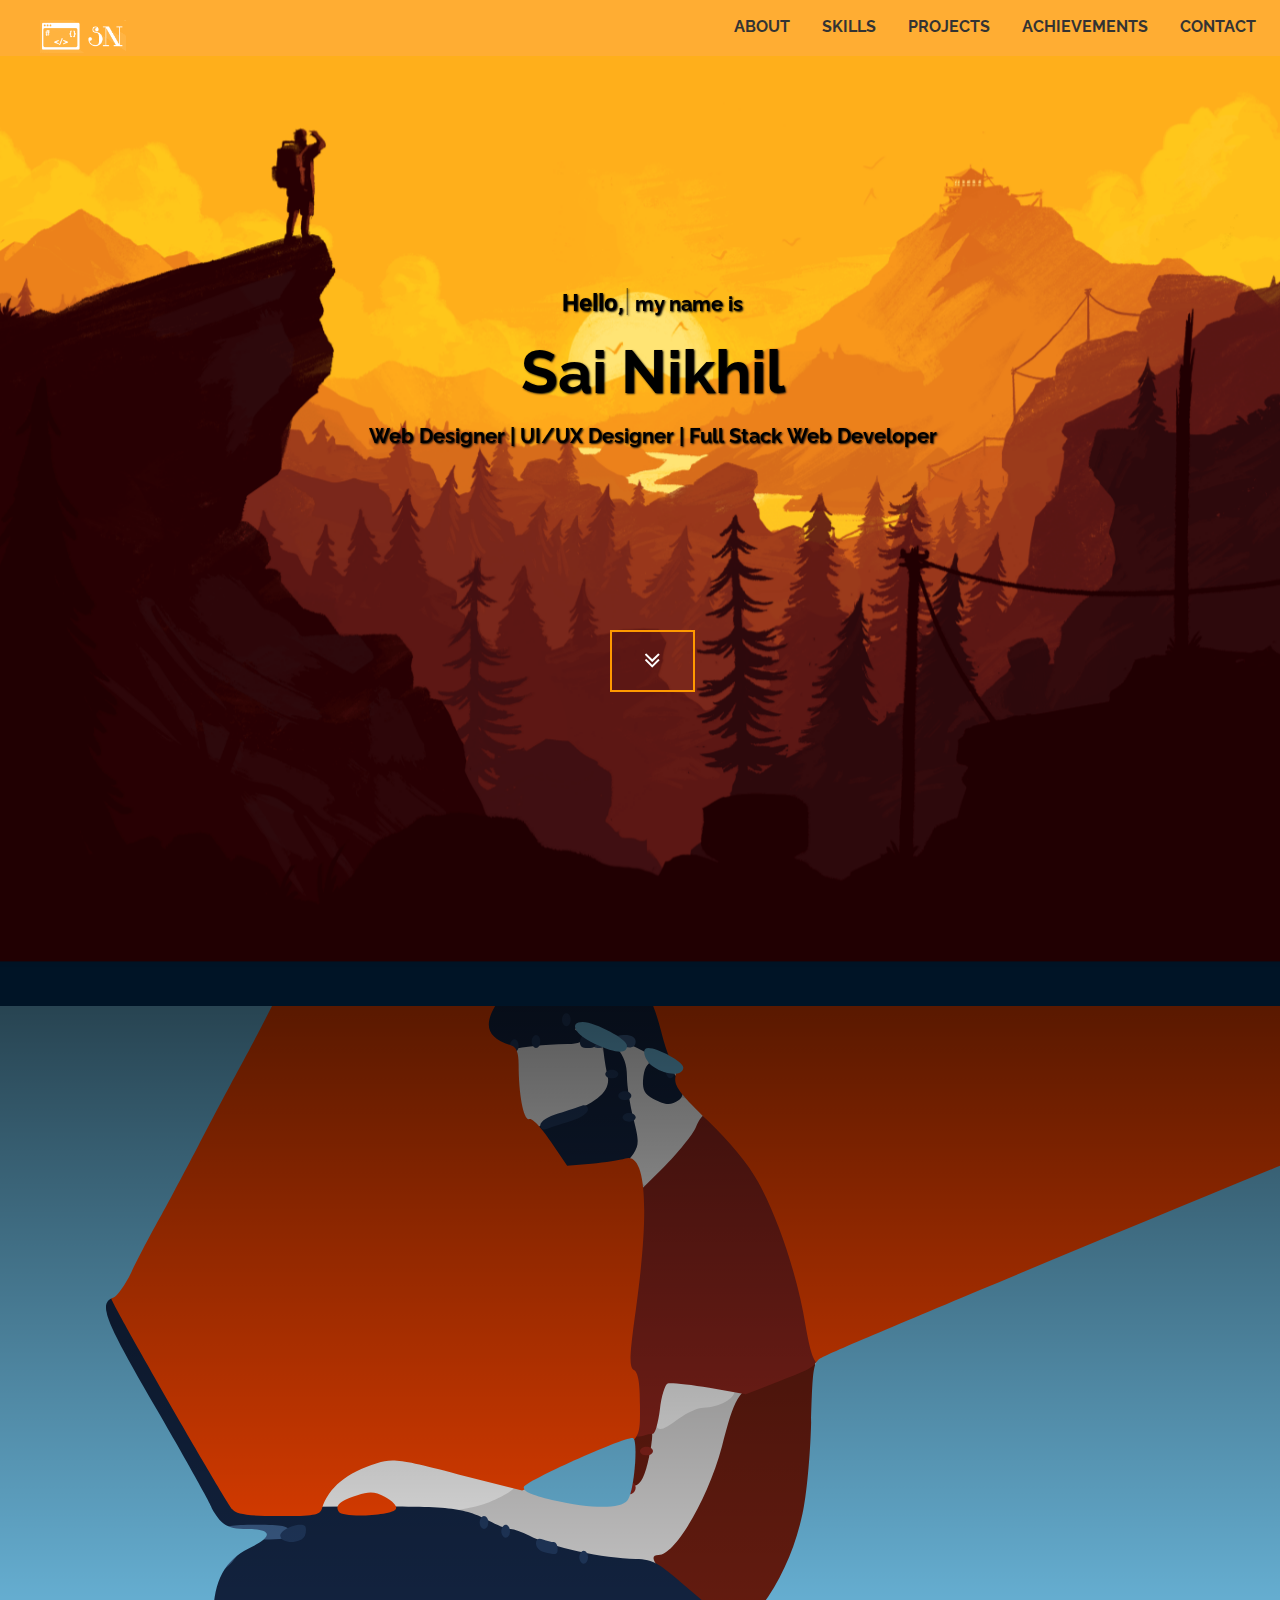
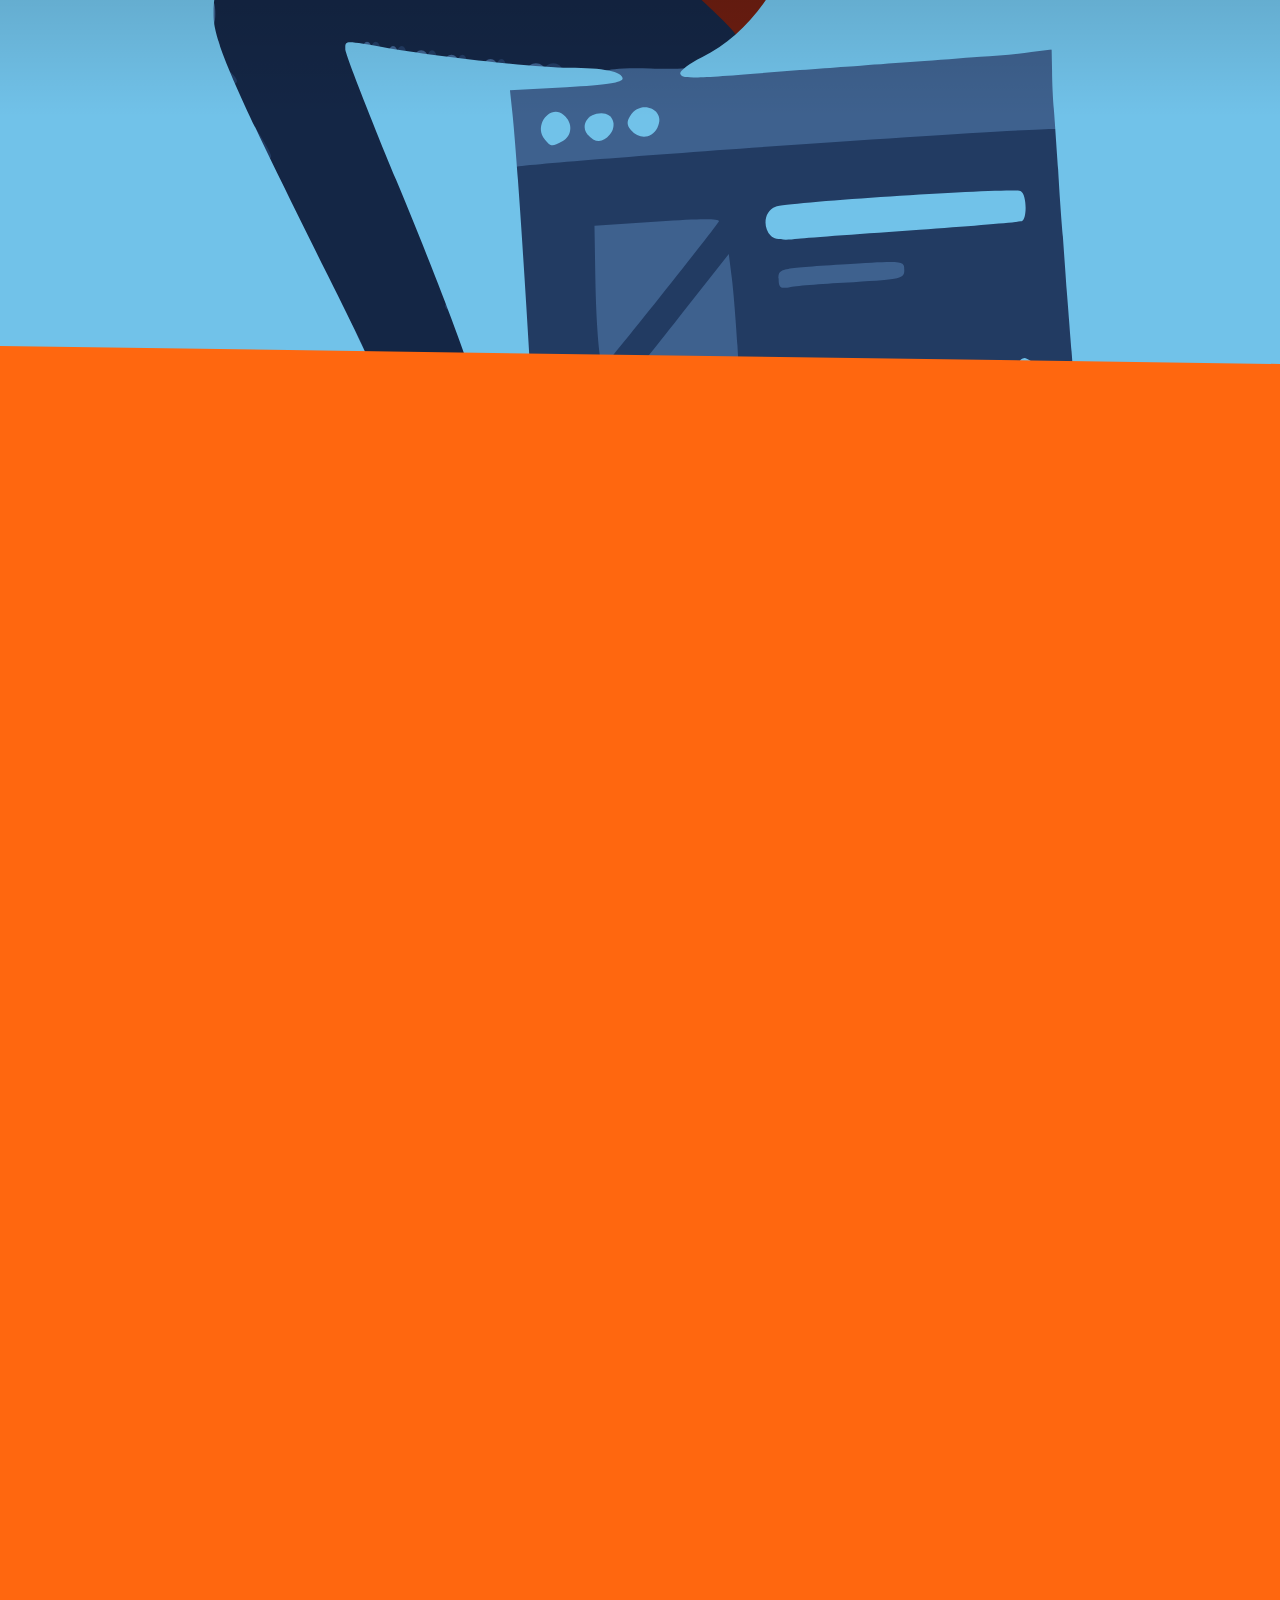
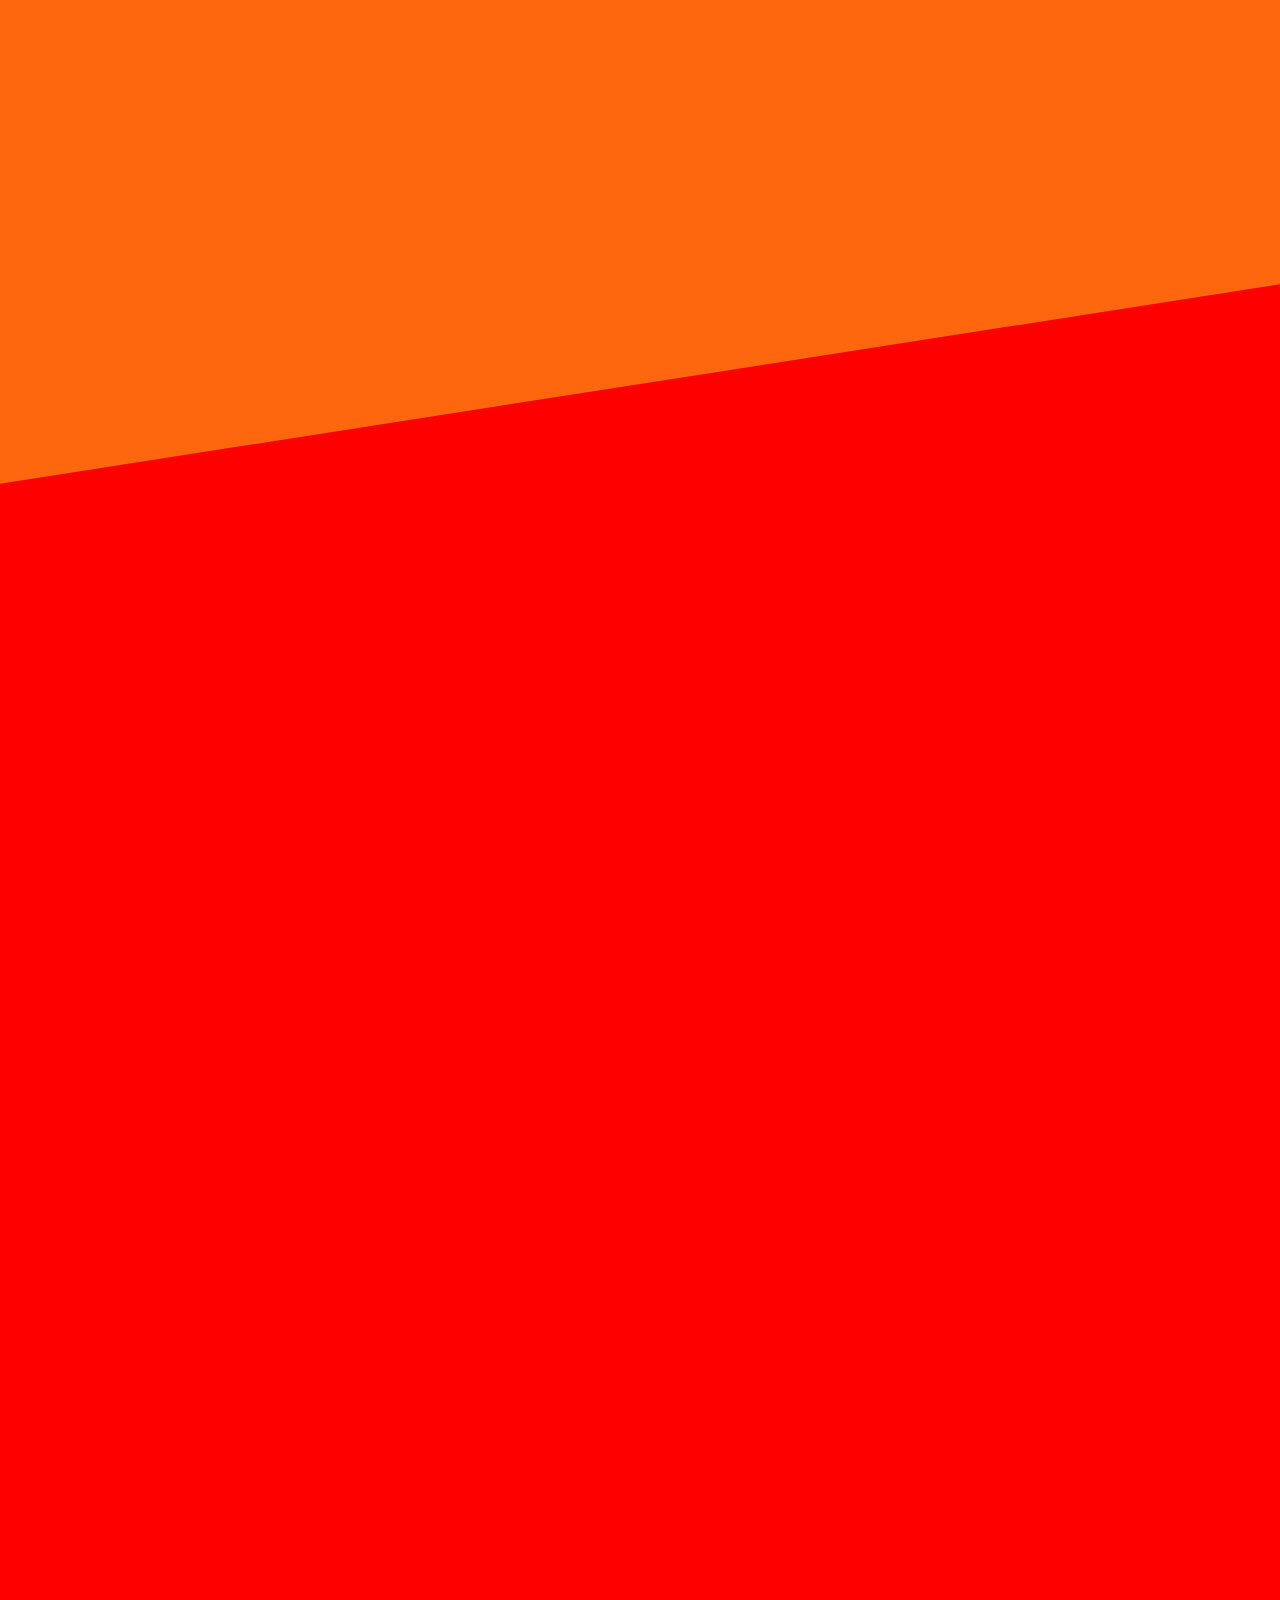
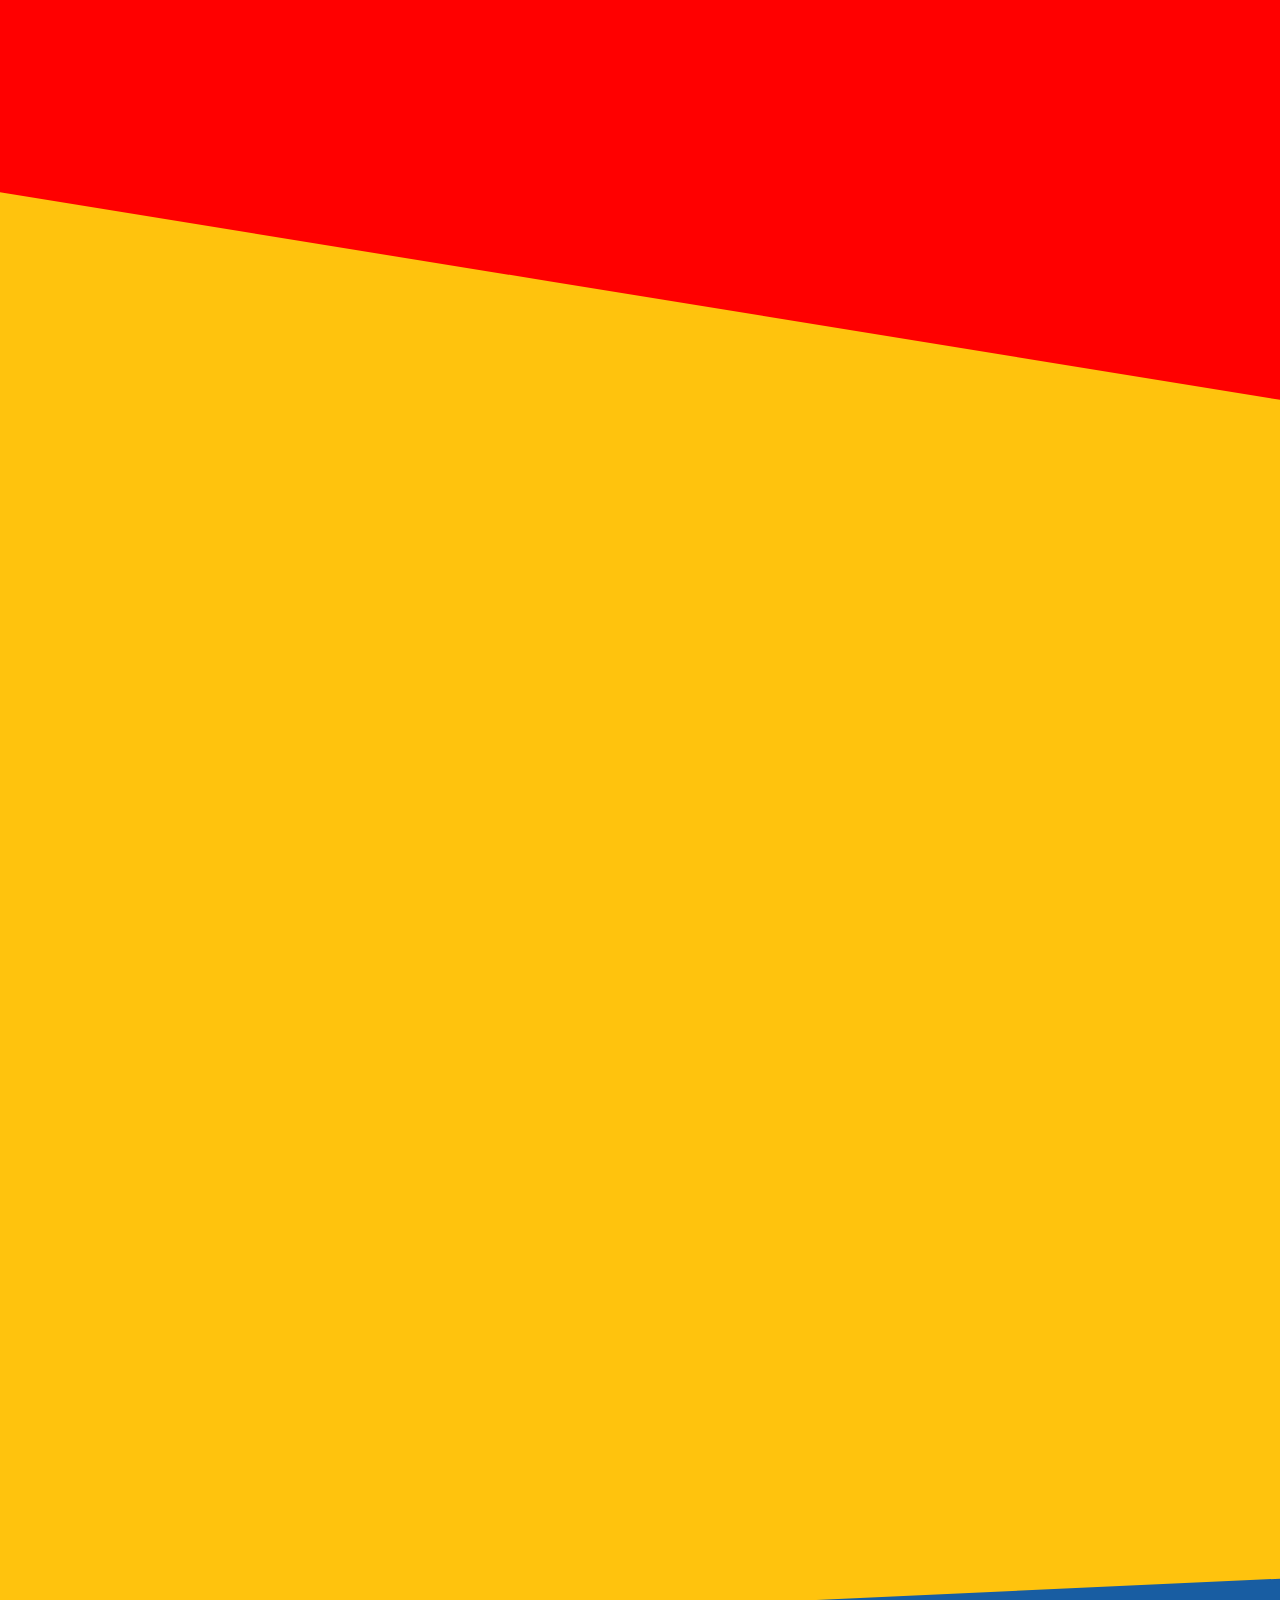
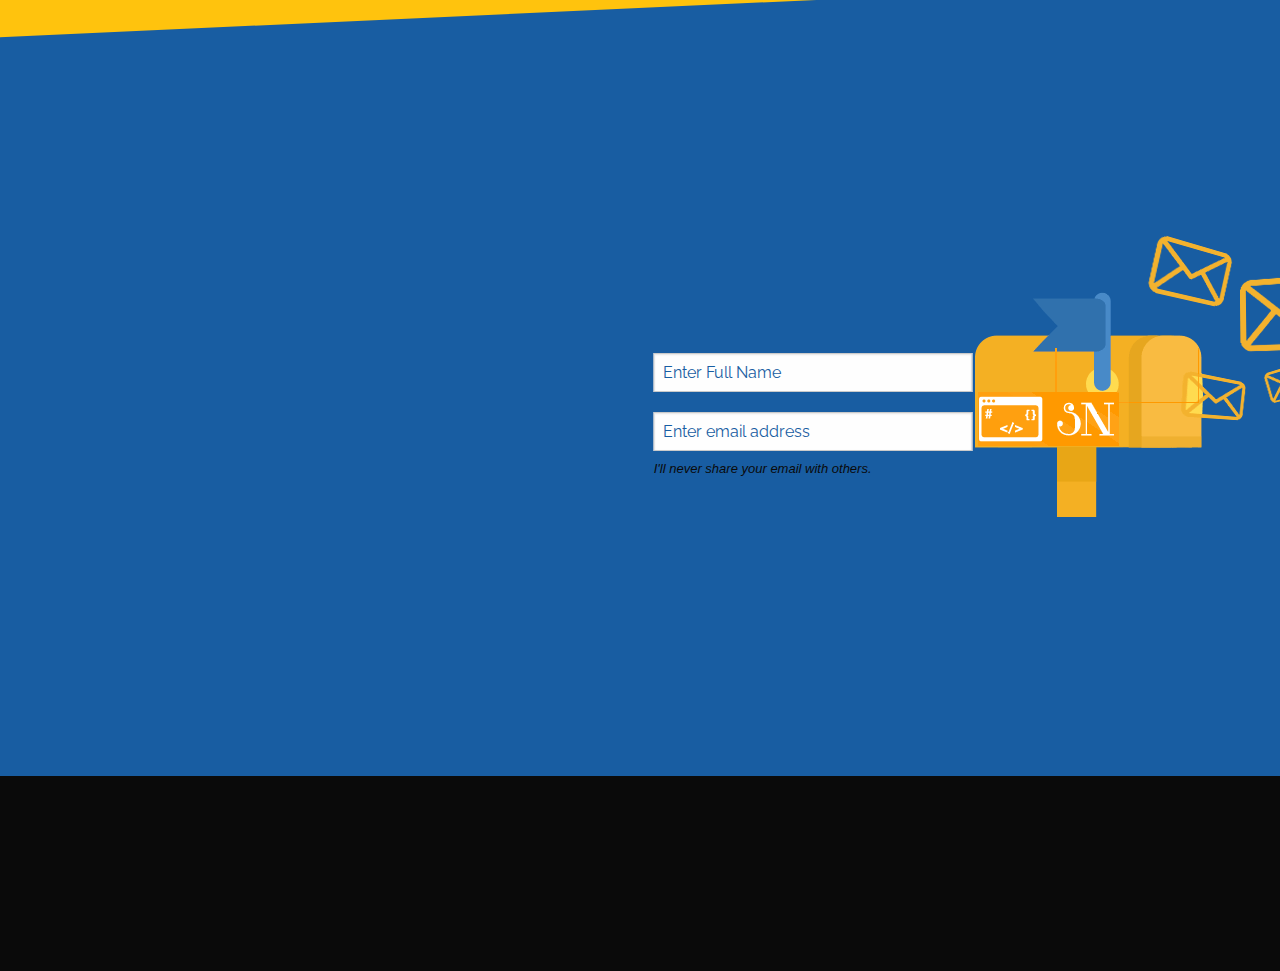
==== index.html @ 2a380b23 "most stable version on all devices" ====
<!doctype html>
<html class="no-js" lang="en" id="top">

<head>
    <meta charset="utf-8" />
    <meta http-equiv="x-ua-compatible" content="ie=edge">
    <meta name="viewport" content="target-densitydpi=device-dpi; width=device-width; initial-scale=1.0; maximum-scale=1.0; user-scalable=0;" />
    <meta http-equiv="Cache-control" content="public">
    <meta name="keywords" content="web design, web development, front-end web developer, full-stack web developer, html layouts, html5 graphics, css buttons, css3 animations, foundation6, javascript, jquery, portfolio, github pages, personal">
    <meta name="description" content="This is my personal website to show skills, projects, and achievements.">
    <meta name="author" content="Sai Nikhil Bheemanathini">
    <meta name="copyright" content="Sai Nikhil 2017">
    <meta name="robots" content="index,follow">
    <meta name="google" content="translate" />
    <title>Sai Nikhil | Portfolio</title>

    <!-- Chrome, Firefox OS and Opera -->
    <meta name="theme-color" content="#525252">
    <!-- Windows Phone -->
    <meta name="msapplication-navbutton-color" content="#525252">
    <!-- iOS Safari -->
    <meta name="apple-mobile-web-app-status-bar-style" content="#525252">
    <link rel="icon" sizes="192x192" href="images/Profile-Picture.jpg">

    <link href="https://fonts.googleapis.com/css?family=Raleway|Roboto|Open+Sans|Lobster" rel="stylesheet">
    <link rel="stylesheet" href="https://maxcdn.bootstrapcdn.com/font-awesome/4.7.0/css/font-awesome.min.css">
    <link rel="stylesheet" href="css/foundation.css" />
    <link type="text/css" href="css/custom.css" rel="stylesheet">
    <link type="text/css" href="css/minified/style.css" rel="stylesheet">
    <link type="text/css" href="css/media-queries.css" rel="stylesheet">
    <link type="text/css" href="css/minified/animate.css" rel="stylesheet">
    <link type="text/css" href="css/minified/bttn.css" rel="stylesheet">
    <link type="text/css" href="css/minified/projects-hover-effects.css" rel="stylesheet">
    <link type="text/css" href="css/minified/awards-hover-effects.css" rel="stylesheet">
    <link type="text/css" href="css/minified/introloader.css" rel="stylesheet">
    <style>
        body,
        html {
            overflow-x: hidden;
            overflow: hidden;
            overflow-y: auto;
        }

        .active {
            height: 100%;
            width: 100%;
            color: white !important;
            background-color: black !important;
        }

        @media only screen and (max-width:300px) {
            .cd-background-wrapper .cd-floating-background img {
                min-height: 550px;
                height: 100%;
            }
        }

        @media only screen and (min-width:301px) and (max-width:575px) {
            .cd-background-wrapper .cd-floating-background img {
                min-height: 600px;
                height: 100%;
            }
        }

        @media only screen and (min-width:576px) {
            .cd-background-wrapper .cd-floating-background img {
                min-height: 650px;
                height: 100%;
            }
        }

        @media only screen and (min-width:768px) {
            .cd-background-wrapper .cd-floating-background img {
                min-height: 700px;
                height: 100%;
            }
        }

        @media only screen and (min-width:992px) {
            .cd-background-wrapper .cd-floating-background img {
                min-height: 900px;
                height: 100%;
            }
        }

        @media only screen and (min-width:1200px) {
            .cd-background-wrapper .cd-floating-background img {
                min-height: 950px;
                height: 100%;
            }
        }
    </style>
</head>

<body>
    <!--   Intro Loader 
    <div id="preloader-index" class="introLoading intro-text"></div>-->

    <nav class="header">
        <div class="title-bar" data-responsive-toggle="mobile-menu" data-hide-for="medium">
            <button class="menu-icon" type="button" data-toggle id="toggleButton"></button>
            <div class="title-bar-title" id="logo-title"><a href="index.html"><img src="images/logos/sainikhil-logo.png" alt="logo" /></a></div>
        </div>

        <div class="top-bar nav-color" id="mobile-menu">
            <div class="top-bar-left">
                <ul class="menu text-hide" id="color">
                    <li class="menu-text" id="logo"><a href="index.html"><img src="images/logos/sainikhil-logo.png" alt="logo" /></a></li>
                </ul>
            </div>
            <div class="top-bar-right">
                <ul class=" medium-horizontal vertical dropdown menu sticky-menu" id="color-toggle" data-magellan data-responsive-menu="accordion medium-dropdown">
                    <li><a href="#about" onclick="document.getElementById('toggleButton').click();">About</a></li>
                    <li><a href="#skills" onclick="document.getElementById('toggleButton').click();">Skills</a></li>
                    <li><a href="#projects" onclick="document.getElementById('toggleButton').click();">Projects</a></li>
                    <li><a href="#achievements" onclick="document.getElementById('toggleButton').click();">Achievements</a></li>
                    <li><a href="#contact" onclick="document.getElementById('toggleButton').click();">Contact</a></li>
                </ul>
            </div>
        </div>
    </nav>

    <div class="cd-background-wrapper">
        <figure class="cd-floating-background">
            <img src="images/Firewatch-mountaineer.png" alt="background-image">
        </figure>
        <div class="foreground">
            <h2><span class="write"></span>&nbsp;my name is</h2>
            <h1 id="responsive_headline">Sai Nikhil</h1>
            <h2>Web&nbsp;Designer | UI/UX&nbsp;Designer | Full&nbsp;Stack&nbsp;Web&nbsp;Developer</h2>
            <div class="hero-button wow fadeInDownUp"><a href="#about"><button class="button-hero button1-hero" data-magellan><i class="fa fa-angle-double-down animated fadeInDown" aria-hidden="true" id="hero-image-button"></i></button></a></div>
        </div>
    </div>

    <!-- About section -->
    <section id="about" class="section-1" data-magellan-target="about" data-animation-easing="linear" data-animation-duration="1000" data-active-class="active" data-bar-offset="10">
        <div class="about-section-image" data-paroller-factor="0.1" data-paroller-type="background" data-paroller-direction="vertical">
            <div class="row expanded element" style="width:100%;overflow-x:hidden;">
                <svg width="0" height="0">
  <defs>
	<clippath id="clip-shape" clippathunits="objectBoundingBox">
	  <polygon points="0 0, 1 0, 1 1, 0 0.88" />
	</clippath>
  </defs>
</svg>
                <div class="row expanded mask">
                    <div class="row expanded">
                        <div class="columns">
                            <h1 class="about-title wow fadeInDown" data-wow-duration="2s">About</h1>
                        </div>
                    </div>
                    <div class="row expanded">
                        <div class="columns">
                            <h1 class="about-content wow fadeInDown" data-wow-duration="2s">I craft beautiful, intuitive and functional design in Web Development</h1>
                        </div>
                    </div><br/>
                    <div class="row expanded about-section about-section-scroll">
                        <div class="small-12 medium-12 large-6 columns wow fadeInDown" data-wow-duration="2s">
                            <p class="about-section-content">I am pursuing Master&#39;s degree in Information Technology at the University of Cincinnati.</p><br/>
                        </div>
                        <div class="small-12 medium-12 large-6 columns wow fadeInDown" data-wow-duration="2s">
                            <p class="about-section-content">I have a passion for Web Development, Big Data, Data Analytics, Internet of Things(IoT), and Network Security. In free time, I love blogging and playing outdoor games like cricket, volleyball, badminton, etc.</p>

                        </div>
                        <div class="small-12 medium-12 large-6 columns wow fadeInDown" data-wow-duration="2s">
                            <p class="about-section-content"> I've been designing and developing for the web and related platforms for the past eight months.</p><br/>
                        </div>
                        <div class="small-12 medium-12 large-6 columns wow fadeInDown" data-wow-duration="2s">
                            <p class="about-section-content about-section-content-mobile">I always believe in few quotes which give inspiration to Web Developers. I show you the three best quotes which motivate me at hard times.</p>
                        </div>

                        <div class="small-12 medium-6 large-6 columns">
                            <p class="about-button wow fadeInDown" id="story-mobile"><button type="button" class="button-about button-about-text" data-toggle="story" id="story-button" data-wow-duration="2s">Read the story behind this website</button></p>
                        </div>
                        <div class="small-12 medium-6 large-6 columns">
                            <p class="about-button wow fadeInDown" id="quotes-mobile"><button type="button" class="button-about button-about-text" data-toggle="quotes" id="quotes-button" data-wow-duration="2s">View my favorite Quotes</button></p>
                        </div>
                    </div>

                    <div class="row expanded" id="story" data-toggler data-animate="hinge-in-from-top hinge-out-from-top" hidden>
                        <div class="small-12 medium-12 large-6 columns">
                            <h1 class="story-title">Idea &amp; behind the scenes</h1>
                            <p class="story-content">Designers and developers always tend to procrastinate projects we feel are of less importance and creating our own website tops the list. Although sometimes it is purely our workaholic tendencies that keep us busy on a project or two, we never feel the need to give that much time to our own website.</p>
                            <p class="story-content">When I decided to design and develop my website I had to make sure that I give it ample of time and dedication as I didn’t wanted to end up being a part of <i>"The shoemaker's kids have no shoes"</i> phenomena.</p>
                        </div>
                        <div class="small-12 medium-12 large-6 columns">
                            <h1 class="story-title">Technical Stuff</h1>
                            <p class="story-content">This website is a responsive website hand-crafted from the ground up, built on the Foundation framework using HTML5, CSS3 & the jQuery library. I have used parallax.js for parallax effects, jQuery easing library for the cool transitions throughout the website. Viewport element reveal transitions are done using scrollReveal.js. Pictographic scalable vector icons are from the Font Awesome library. Animations and Interactive buttons were created using animate.css. Fonts used on the website are Raleway, Roboto, Open Sans, &amp; Lobster served by Google Fonts. Last but not the least, entire project is coded with Brackets and hosted on Github.</p>
                        </div>
                    </div>

                    <div class="row expanded" id="quotes" data-toggler data-animate="hinge-in-from-top hinge-out-from-top" hidden>
                        <div class="small-12 medium-12 large-4 columns">
                            <p>
                                <blockquote>“There are three responses to a piece of design – yes, no, and WOW! Wow is the one to aim for.” ― <i>Milton Glaser</i></blockquote>
                            </p>
                        </div>
                        <div class="small-12 medium-12 large-4 columns">
                            <p>
                                <blockquote>“What separates design from art is that design is meant to be… functional.” ― <i>Cameron Moll</i></blockquote>
                            </p>
                        </div>
                        <div class="small-12 medium-12 large-4 columns">
                            <p>
                                <blockquote>“Good design is obvious. Great design is transparent.” ― <i>Joe Sparano</i></blockquote>
                            </p>
                        </div>
                    </div>

                    <div class="rows expanded">
                        <div class="columns expanded">
                            <p class="about-button wow fadeInDown story-mode-mobile"><button type="button" class="button-about button-about-text" data-toggle="story-mode-mobile" id="story-mode-button-mobile"><i class="fa fa-play animated fadeInDown" id="story-mode-mobile-font"></i>&nbsp;&nbsp;View this section in story mode</button></p>
                            <div class="large reveal story-mode-content" id="story-mode-mobile" data-reveal>
                                <p>STORY MODE</p>
                                <img src="images/story.gif" alt="my web development story">
                                <button class="close-button" data-close aria-label="Close reveal" type="button">
                <span aria-hidden="true">&times;</span>
              </button>
                            </div>
                        </div>
                    </div>

                    <div class="rows expanded">
                        <div class="columns expanded">
                            <p class="about-button wow fadeInDown story-mode"><button type="button" class="button-about button-about-text" data-toggle="story-mode" id="story-mode-button"><i class="fa fa-play animated fadeInDown" id="story-mode-font"></i>&nbsp;&nbsp;View this section in story mode</button></p>
                            <div class="large reveal story-mode-content" id="story-mode" data-reveal>
                                <p>STORY MODE</p>
                                <img src="images/story.gif" alt="my web development story">
                                <button class="close-button" data-close aria-label="Close reveal" type="button">
                <span aria-hidden="true">&times;</span>
              </button>
                            </div>
                        </div>
                    </div>
                </div>
            </div>
        </div>
    </section>

    <!-- skills section -->
    <section id="skills" class="section-2" data-magellan-target="skills" data-animation-easing="swing" data-animation-duration="1000" data-active-class="active" data-bar-offset="60">
        <div class="row expanded element1 gradient1" style="width:100%;overflow-x:hidden;">
            <svg width="0" height="0">
  <defs>
	<clippath id="clip-shape-1" clippathunits="objectBoundingBox">
	  <polygon points="0 0, 1 0.01, 1 0.86, 0 1" />
	</clippath>
  </defs>
</svg>
            <div class="row expanded">
                <div class="columns">
                    <h1 class="skills-title wow fadeInDown" data-wow-duration="2s">Skills</h1>
                    <p class="skills-content wow fadeInDown" data-wow-duration="2s">I specialize in front-end &amp; back-end development,<br/> focussing on simplicity, responsive design and SEO-friendly code.</p>
                </div>
            </div><br/>
            <div class="skills-section skills-section-scroll">
                <div class="row expanded">
                    <div class="small-12 medium-12 large-4 columns expanded">
                        <img class="web-design wow fadeInDown" src="images/responsive-web-design.svg" alt="responsive web design" data-wow-duration="2s">
                        <h2 class="web-design-title wow fadeInDown" data-wow-duration="2s">Responsive web design</h2>
                    </div>
                    <div class="small-12 medium-12 large-4 columns expanded">
                        <img class="front-end wow fadeInDown" src="images/front-end-web-development.png" alt="front-end" data-wow-duration="2s" />
                        <h2 class="front-end-title wow fadeInDown" data-wow-duration="2s">Front-end development</h2>
                    </div>
                    <div class="small-12 medium-12 large-4 columns expanded">
                        <img class="back-end wow fadeInDown" src="images/back-end.png" alt="back-end-web.jpg" data-wow-duration="2s" />
                        <h2 class="back-end-title wow fadeInDown" data-wow-duration="2s">Back-end development</h2>
                    </div>
                </div><br/>

                <div class="row expanded">
                    <div class="columns">
                        <h2 class="tech-title wow fadeInDown" data-wow-duration="2s">Languages &amp; Technologies</h2>
                    </div>
                </div><br/>

                <div class="row expanded">
                    <div class="small-12 medium-12 large-6 columns">
                        <h3 class="webdesign-title wow fadeInDown" data-wow-duration="2s">Web Design</h3><br/>
                        <img class="web-design-logo wow fadeInDown" src="images/logos/adobe-photoshop-logo.svg" alt="adobe photoshop" data-wow-duration="2s" />
                        <img id="web-design-logo-1" class="web-design-logo wow fadeInDown" src="images/logos/adobe-illustrator-logo.svg" alt="adobe illustrator" data-wow-duration="2s" />
                        <p class="web-design-content wow fadeInDown" data-wow-duration="2s">Adobe creative cloud suite</p>
                    </div>
                    <div class="small-12 medium-12 large-6 columns">
                        <h3 class="uxdesign-title wow fadeInDown" data-wow-duration="2s">UI/UX Design</h3><br/>
                        <img class="ux-design-logo wow fadeInDown" src="images/logos/marvel-logo.svg" alt="marvel-logo" />
                        <img id="ux-design-logo-1" class="ux-design-logo wow fadeInDown" src="images/logos/mockups-logo.png" alt="mockups-logo" data-wow-duration="2s" />
                        <p class="ux-design-content wow fadeInDown" data-wow-duration="2s">Mockup tools</p>
                    </div>
                </div><br/>
                <div class="row expanded">
                    <div class="small-12 medium-12 large-6 columns">
                        <h3 class="frontend-title wow fadeInDown" data-wow-duration="2s">Front-end Web Development</h3><br/>
                        <img class="front-end-logo wow fadeInDown" src="images/logos/html5-logo.svg" alt="html5-logo" />
                        <img id="front-end-logo-1" class="front-end-logo wow fadeInDown" src="images/logos/css3-logo.svg" alt="css3-logo" data-wow-duration="2s" />
                        <img id="front-end-logo-2" class="front-end-logo wow fadeInDown" src="images/logos/javascript-logo.svg" alt="js-logo" data-wow-duration="2s" />
                        <p class="front-end-content wow fadeInDown" data-wow-duration="2s">Bootstrap, Foundation, Sass, Jquery, ReactJS</p>
                    </div>
                    <div class="small-12 medium-12 large-6 columns">
                        <h3 class="backend-title wow fadeInDown" data-wow-duration="2s">Back-end Web Development</h3><br/>
                        <img class="back-end-logo wow fadeInDown" src="images/logos/mysql-logo.svg" alt="mysql-logo" />
                        <img id="back-end-logo-1" class="back-end-logo wow fadeInDown" src="images/logos/php-logo.svg" alt="php-logo" data-wow-duration="2s" />
                        <img id="back-end-logo-2" class="back-end-logo wow fadeInDown" src="images/logos/python-logo.svg" alt="python-logo" data-wow-duration="2s" />
                        <p class="back-end-content wow fadeInDown" data-wow-duration="2s">MySQL, Electron, Wordpress, MongoDB</p>
                    </div>
                </div>

                <div class="row expanded">
                    <div class="columns">
                        <h2 class="core-skills-title wow fadeInDown" data-wow-duration="2s">Core Skills</h2>
                    </div>
                </div><br/>
                <div class="row expanded">
                    <div class="small-12 medium-6 large-3 columns">
                        <h4 class="core-content wow fadeInDown" data-wow-duration="2s"><i class="fa fa-users"></i>&nbsp;Team Player</h4>
                    </div>
                    <div class="small-12 medium-6 large-3 columns">
                        <h4 class="core-content core-content-ux wow fadeInDown" data-wow-duration="2s"><i class="fa fa-user"></i>&nbsp;User Experience Design</h4>
                    </div>
                    <div class="small-12 medium-6 large-3 columns">
                        <h4 class="core-content core-content-code wow fadeInDown" data-wow-duration="2s"><i class="fa fa-code"></i>&nbsp;Code</h4>
                    </div>
                    <div class="small-12 medium-6 large-3 columns">
                        <h4 class="core-content core-content-time wow fadeInDown" data-wow-duration="2s"><i class="fa fa-clock-o"></i>&nbsp;Time Management</h4>
                    </div>
                </div>

                <div class="rows expanded infographics">
                    <div class="columns expanded">
                        <p class="about-button wow fadeInDown" data-wow-duration="2s"><a href="https://infograph.venngage.com/p/281269/skills" target="_blank"><button type="button" class="button-about button-about-text"><i class="fa fa-pie-chart animated fadeInDown skills-infographics"></i>&nbsp;&nbsp;View this section with Infographics</button></a></p>
                    </div>
                </div>
            </div>
        </div>
    </section>

    <!-- projects section -->
    <section id="projects" class="section-3" data-magellan-target="projects" data-animation-easing="linear" data-animation-duration="1000" data-active-class="active" data-bar-offset="60">
        <div class="row expanded element2 gradient2" style="width:100%;overflow-x:hidden;">
            <svg width="0" height="0">
  <defs>
	<clippath id="clip-shape-2" clippathunits="objectBoundingBox">
	  <polygon points="0 0.16, 1 0, 1 0.98, 0 0.83" />
	</clippath>
  </defs>
</svg>
            <div class="row expanded">
                <div class="columns">
                    <h1 class="projects-title wow fadeInDown" data-wow-duration="2s">Projects</h1>
                </div>
            </div>
            <!-- projects hover effects -->
            <div class="grid1" id="ipad">
                <div>
                    <figure1 class="effect-zoe wow fadeInDown" data-wow-duration="2s">
                        <img src="images/projects/babies-world.gif" alt="babies-world" />
                        <figcaption1>
                            <h2>Babies World</h2>
                            <p class="icon-links">
                                <a href="https://iamsainikhil.github.io/babies-world" target="_blank"><i class="fa fa-eye"></i></a>
                            </p>
                            <p class="description">Website to make lives of the parents of new born babies easier</p>
                        </figcaption1>
                    </figure1>
                </div>
                <div>
                    <figure1 class="effect-zoe wow fadeInDown" data-wow-duration="2s">
                        <img src="images/projects/smart-wearables.jpg" alt="smart-wearables" />
                        <figcaption1>
                            <h2>Smart Wearables</h2>
                            <p class="icon-links">
                                <a href="https://iamsainikhil.github.io/smartwearables" target="_blank"><i class="fa fa-eye"></i></a>
                            </p>
                            <p class="description">Website to provide latest updates about Smart Watches, Fitness Bands, Stylish Smart Watches, and Luxury Smart Watches.</p>
                        </figcaption1>
                    </figure1>
                </div>
                <div>
                    <figure1 class="effect-zoe wow fadeInDown" data-wow-duration="2s">
                        <img src="images/projects/tech-geek.png" alt="techgeek" />
                        <figcaption1>
                            <h2>Techgeek</h2>
                            <p class="icon-links">
                                <a href="http://techgeek.ezyro.com/wp" target="_blank"><i class="fa fa-eye"></i></a>
                            </p>
                            <p class="description">Website built on WordPress to provide articles on latest Technology, Gadgets, Applications, etc.</p>
                        </figcaption1>
                    </figure1>
                </div>
                <div>
                    <figure1 class="effect-zoe wow fadeInDown" data-wow-duration="2s">
                        <img src="images/projects/uc-blackboard.jpg" alt="uc-blackboard" />
                        <figcaption1>
                            <h2>UC Blackboard</h2>
                            <p class="icon-links">
                                <a href="https://iamsainikhil.github.io/uc-blackboard" target="_blank"><i class="fa fa-eye"></i></a>
                            </p>
                            <p class="description">Website to demonstrate the Prototype for UC Blackboard system</p>
                        </figcaption1>
                    </figure1>
                </div>
                <div>
                    <figure1 class="effect-zoe wow fadeInDown" data-wow-duration="2s">
                        <img src="images/projects/social-meetup.png" alt="meetup" />
                        <figcaption1>
                            <h2>Social Meetup</h2>
                            <p class="icon-links">
                                <a href="https://iamsainikhil.github.io/social-meetup" target="_blank"><i class="fa fa-eye"></i></a>
                            </p>
                            <p class="description">Web Application (Interactive platform for NGO's and Volunteers)</p>
                        </figcaption1>
                    </figure1>
                </div>
                <div>
                    <figure1 class="effect-zoe wow fadeInDown" data-wow-duration="2s">
                        <img src="images/projects/twitter.jpg" alt="twitter" />
                        <figcaption1>
                            <h2>Twitter</h2>
                            <p class="icon-links">
                                <a href="https://github.com/iamsainikhil/twitter-sentiment-analysis" target="_blank"><i class="fa fa-eye"></i></a>
                            </p>
                            <p class="description">Sentiment analysis of Twitter tweets using Python</p>
                        </figcaption1>
                    </figure1>
                </div>
            </div>
        </div>
    </section>

    <!-- Achievements section -->
    <section id="achievements" class="section-4" data-magellan-target="achievements" data-animation-easing="swing" data-animation-duration="1000" data-active-class="active" data-bar-offset="30">
        <div class="row expanded element3 gradient3" style="width:100%;overflow-x:hidden;overflow:hidden !important;">
            <svg width="0" height="0">
  <defs>
	<clippath id="clip-shape-3" clippathunits="objectBoundingBox">
	  <polygon points="0 0, 1 0.16, 1 0.96, 0 1" />
	</clippath>
  </defs>
</svg>
            <div class="row expanded">
                <div class="columns">
                    <h1 class="achievements-title wow fadeInDown" style="margin-top:23%;" data-wow-duration="2s">Achievements</h1>
                </div>
            </div>
            <div class="row expanded">
                <div class="columns">
                    <h2 class="awards-title wow fadeInDown" data-wow-duration="2s">Awards & Honors</h2>
                </div>
            </div><br/>

            <section id="grid" class="demo-3 grid clearfix">
                <div href="#" data-path-hover="M 0,0 0,38 90,58 180.5,38 180,0 z" class="wow fadeInDown" data-wow-duration="2s">
                    <figure>
                        <img src="images/achievements/css-nectar.jpg" alt="css-nectar-logo" />
                        <svg viewbox="0 0 180 320" preserveaspectratio="none"><path d="M 0 0 L 0 182 L 90 126.5 L 180 182 L 180 0 L 0 0 z"/></svg>
                        <figcaption>
                            <h2>CSS Nectar</h2>
                            <p>Website of the Day <span><i>Nominee</i></span></p>
                            <button><a href="#"  target="_blank"><i class="fa fa-eye"></i>&nbsp;View</a></button>
                        </figcaption>
                    </figure>
                </div>
                <div href="#" data-path-hover="M 0,0 0,38 90,58 180.5,38 180,0 z" class="wow fadeInDown" data-wow-duration="2s">
                    <figure>
                        <img src="images/achievements/css-reel.jpg" alt="css-reel-logo" />
                        <svg viewbox="0 0 180 320" preserveaspectratio="none"><path d="M 0 0 L 0 182 L 90 126.5 L 180 182 L 180 0 L 0 0 z"/></svg>
                        <figcaption>
                            <h2>CSS Reel</h2>
                            <p>Website of the Day <span><i>Nominee</i></span></p>
                            <button><a href="#"  target="_blank"><i class="fa fa-eye"></i>&nbsp;View</a></button>
                        </figcaption>
                    </figure>
                </div>
                <div href="#" data-path-hover="M 0,0 0,38 90,58 180.5,38 180,0 z" class="wow fadeInDown" data-wow-duration="2s">
                    <figure>
                        <img src="images/website-design-awards.jpg" alt="css-light-logo" />
                        <svg viewbox="0 0 180 320" preserveaspectratio="none"><path d="M 0 0 L 0 182 L 90 126.5 L 180 182 L 180 0 L 0 0 z"/></svg>
                        <figcaption>
                            <h2>CSS Light</h2>
                            <p>Website of the Day <span><i>Nominee</i></span></p>
                            <button><a href="#"  target="_blank"><i class="fa fa-eye"></i>&nbsp;View</a></button>
                        </figcaption>
                    </figure>
                </div>
                <div href="#" data-path-hover="M 0,0 0,38 90,58 180.5,38 180,0 z" class="wow fadeInDown" data-wow-duration="2s">
                    <figure>
                        <img src="images/achievements/web-guru.png" alt="web-guru-logo" />
                        <svg viewbox="0 0 180 320" preserveaspectratio="none"><path d="M 0 0 L 0 182 L 90 126.5 L 180 182 L 180 0 L 0 0 z"/></svg>
                        <figcaption>
                            <h2>Web Guru awards</h2>
                            <p><span><i>Nominee</i></span></p>
                            <button><a href="#"  target="_blank"><i class="fa fa-eye"></i>&nbsp;View</a></button>
                        </figcaption>
                    </figure>
                </div>
                <div href="#" data-path-hover="M 0,0 0,38 90,58 180.5,38 180,0 z" class="wow fadeInDown" data-wow-duration="2s">
                    <figure>
                        <img src="images/achievements/cca-html.png" alt="html" />
                        <svg viewbox="0 0 180 320" preserveaspectratio="none"><path d="M 0 0 L 0 182 L 90 126.5 L 180 182 L 180 0 L 0 0 z"/></svg>
                        <figcaption>
                            <h2>HTML</h2>
                            <p>Certificate of Achievement</p>
                            <button><a href="images/achievements/CCA-Certificate-HTML%20Level%201.pdf"  target="_blank"><i class="fa fa-eye"></i>&nbsp;View</a></button>
                        </figcaption>
                    </figure>
                </div>
                <div href="#" data-path-hover="M 0,0 0,38 90,58 180.5,38 180,0 z" class="wow fadeInDown" data-wow-duration="2s">
                    <figure>
                        <img src="images/lynda.png" alt="js" />
                        <svg viewbox="0 0 180 320" preserveaspectratio="none"><path d="M 0 0 L 0 182 L 90 126.5 L 180 182 L 180 0 L 0 0 z"/></svg>
                        <figcaption>
                            <h2>Javascript</h2>
                            <p>Certificate</p>
                            <button><a href="images/achievements/JavaScriptEssentialTraining_CertificateOfCompletion.pdf"  target="_blank"><i class="fa fa-eye"></i>&nbsp;View</a></button>
                        </figcaption>
                    </figure>
                </div>
                <div href="#" data-path-hover="M 0,0 0,38 90,58 180.5,38 180,0 z" class="wow fadeInDown" data-wow-duration="2s">
                    <figure>
                        <img src="images/achievements/full-stack-web-lynda.png" alt="fullstack web developer" />
                        <svg viewbox="0 0 180 320" preserveaspectratio="none"><path d="M 0 0 L 0 182 L 90 126.5 L 180 182 L 180 0 L 0 0 z"/></svg>
                        <figcaption>
                            <h2>Full Stack Web developer</h2>
                            <p>Certificate</p>
                            <button><a href="images/achievements/lynda.com-Become%20a%20Full-Stack%20Web%20Developer.pdf"  target="_blank"><i class="fa fa-eye"></i>&nbsp;View</a></button>
                        </figcaption>
                    </figure>
                </div>
                <div href="#" data-path-hover="M 0,0 0,38 90,58 180.5,38 180,0 z" class="wow fadeInDown" data-wow-duration="2s">
                    <figure>
                        <img src="images/achievements/uc-gia.png" alt="GIA" />
                        <svg viewbox="0 0 180 320" preserveaspectratio="none"><path d="M 0 0 L 0 182 L 90 126.5 L 180 182 L 180 0 L 0 0 z"/></svg>
                        <figcaption>
                            <h2>Graduate Incentive Award</h2>
                            <p>Scholarship</p>
                            <button><a href="images/achievements/SaiNikhilBheemanathiniScholarship.pdf"  target="_blank"><i class="fa fa-eye"></i>&nbsp;View</a></button>
                        </figcaption>
                    </figure>
                </div>



            </section>



        </div>
    </section>

    <!-- contact section -->
    <section id="contact" class="section-5" data-magellan-target="contact" data-animation-easing="swing" data-animation-duration="1000" data-active-class="active" data-bar-offset="60">
        <div class="row expanded element4 gradient4 contact-section-image" style="width:100%;overflow-x:hidden;">
            <svg width="0" height="0">
  <defs>
	<clippath id="clip-shape-4" clippathunits="objectBoundingBox">
	  <polygon points="0 0.08, 1 0, 1 1, 0 1" />
	</clippath>
  </defs>
</svg>
            <div class="columns">
                <h1 class="contact-title wow fadeInDown" data-wow-duration="2s">Contact</h1>
                <p class="contact-content wow fadeInDown" data-wow-duration="2s">Whether you’d like to discuss a project, ask me about my website or simply say “hello”, <br/>I’d love to hear from you.</p>
                <p class="contact-content-mobile wow fadeInDown" data-wow-duration="2s">Whether you’d like to discuss a project, <br/>ask me about my website or <br/>simply say “hello”, <br/>I’d love to hear from you.</p>
            </div>
            <div class="row expanded">
                <div class="columns expanded">
                    <p class="mail wow fadeInDown" data-wow-duration="2s"><i class="fa fa-envelope"></i>&nbsp;&nbsp;sainikhil@gmail.com</p>
                </div>
            </div>
<<<<<<< HEAD

            <form id="gform" method="post" action="https://script.google.com/macros/s/AKfycbzGYceA0Xc7xU3j5Pz0Kcyx4Yazixcc4sKjXhH-GDLfXiMrWtA/exec">
                <div class="row">
                    <div class="small-6 medium-6 large-6 columns">
                        <label for="middle-label" class="text-right middle wow fadeInDown" data-wow-duration="2s">Name&#42;</label>
                    </div>
                    <div class="small-6 medium-6 large-6 columns">
                        <input class="input" type="text" name="name" placeholder="Enter Full Name" required>
                    </div>
                </div>
                <div class="row">
                    <div class="small-6 medium-6 large-6 columns">
                        <label for="middle-label" class="text-right middle wow fadeInDown" data-wow-duration="2s">Email&#42;</label>
                    </div>
                    <div class="small-6 medium-6 large-6 columns">
                        <input class="input" type="email" name="email" placeholder="Enter email address" required>
                        <p class="help-text">I'll never share your email with others.</p>
                        <span id="email-invalid" style="visibility:hidden">
=======
<!-- https://script.google.com/macros/s/AKfycbxFuDShblIrUNN4qQcwUKTZZHP0Zi8DaYeal82HsuBDveErFqUV/exec -->
<!-- https://script.google.com/macros/s/AKfycbzGYceA0Xc7xU3j5Pz0Kcyx4Yazixcc4sKjXhH-GDLfXiMrWtA/exec -->
<form id="gform" method="post" action="https://script.google.com/macros/s/AKfycbzGYceA0Xc7xU3j5Pz0Kcyx4Yazixcc4sKjXhH-GDLfXiMrWtA/exec">
      <div class="row">
        <div class="small-6 medium-6 large-6 columns">
          <label for="middle-label" class="text-right middle wow fadeInLeft">Name&#42;</label>
        </div>
      <div class="small-6 medium-6 large-6 columns">
          <input class="input" type="text" name="name"  placeholder="Enter Full Name" required>
      </div>
      </div>
      <div class="row">
        <div class="small-6 medium-6 large-6 columns">
          <label for="middle-label" class="text-right middle wow fadeInLeft">Email&#42;</label>
        </div>
      <div class="small-6 medium-6 large-6 columns">
          <input class="input" type="email" name="email" placeholder="Enter email address" required>
           <p class="help-text">I'll never share your email with others.</p>
           <span id="email-invalid" style="visibility:hidden">
        Must be a valid email address</span>
      </div>
      </div>
      <div class="row">
        <div class="small-6 medium-6 large-6 columns">
          <label for="middle-label" class="text-right middle wow fadeInLeft">Message&#42;</label>
        </div>
      <div class="small-6 medium-6 large-6 columns">
          <textarea class="input" id="middle-label" name="message" cols="50" rows="2" placeholder="Type message"  required></textarea>
          <p class="help-text">&#42; indicates required fields</p>
          <button class="button button-contact animated wow fadeInDown" id="button-contact"><i class="fa fa-paper-plane" aria-hidden="true"></i>&nbsp;Send</button>
      </div>
      </div>
</form>

  <!-- Customise the Thankyou Message People See when they submit the form: -->
  <div style="display:none;" id="thankyou_message">
    <!-- <img src="images/mail-sent.gif"/> -->
    <img id="delay-mail" src="images/message_sent.png" alt="thank-you-message"/>
     <button class="button button-contact" id="send-button"><i class="fa fa-paper-plane" aria-hidden="true"></i>&nbsp;Send another email</button>

  </div>

<!-- <form id="gform" method="post" action="https://script.google.com/macros/s/AKfycbzGYceA0Xc7xU3j5Pz0Kcyx4Yazixcc4sKjXhH-GDLfXiMrWtA/exec">
<div class="question">
<input type="text" name="Name" required/>
<label>Name&ast;</label>
</div>
<div class="question">
<input type="email" name="Email" required/>
<label>Email&ast;</label>
<span id="email-invalid" style="visibility:hidden">
>>>>>>> 0230d97de18c915b22f0fe2a489781deb8cc373d
        Must be a valid email address</span>
                    </div>
                </div>
                <div class="row">
                    <div class="small-6 medium-6 large-6 columns">
                        <label for="middle-label" class="text-right middle wow fadeInDown" data-wow-duration="2s">Message&#42;</label>
                    </div>
                    <div class="small-6 medium-6 large-6 columns">
                        <textarea class="input" id="middle-label" name="message" cols="50" rows="2" placeholder="Type message" required></textarea>
                        <p class="help-text">&#42; indicates required fields</p>
                        <button class="button button-contact animated wow fadeInDown" id="button-contact"><i class="fa fa-paper-plane" aria-hidden="true" data-wow-duration="2s"></i>&nbsp;Send</button>
                    </div>
                </div>
            </form>

            <!-- Customise the Thankyou Message People See when they submit the form: -->
            <div style="display:none;" id="thankyou_message">
                <!-- <img src="images/mail-sent.gif"/> -->
                <img id="delay-mail" src="images/message_sent.png" alt="thank-you-message" />
            </div>

        </div>
    </section>

    <footer id="footer" style="width:100%;overflow-x:hidden;">
        <div class="row expanded">
            <div class="small-12 medium-6 large-6 columns">
                <div class="small-6 medium-4 large-4 columns">
                    <img class="profile-pic wow fadeInUp" src="images/Profile-Picture.jpg" alt="my-profile-pic" data-wow-duration="2s" />
                </div>
                <div class="small-6 medium-2 large-2 columns">
                    <div class="note wow fadeInRUp" data-wow-duration="2s">
                        <p>Thank you for visit!</p>
                        <p class="note2">I will be glad, if you visit my other profiles &nbsp;<i class="fa fa-hand-o-right fa-2x"></i></p>
                    </div>
                </div>
            </div>
            <div class="small-12 medium-6 large-6 columns">
                <div class="social wow fadeInUp" data-wow-duration="2s">
                    <span class="line"></span>
                    <ul>
                        <li class="behance">
                            <a href="https://www.behance.net/techgeek124a93" target="_blank" class="b">
				<i class="fa fa-behance fa-2x"></i>
			</a>
                        </li>
                        <li class="codepen">
                            <a href="https://codepen.io/iamsainikhil" target="_blank" class="c">
				<i class="fa fa-codepen fa-2x"></i>
			</a>
                        </li>
                        <li class="github">
                            <a href="https://github.com/iamsainikhil" target="_blank" class="g">
				<i class="fa fa-github fa-2x"></i>
			</a>
                        </li>
                        <li class="linkedin">
                            <a href="https://www.linkedin.com/in/iamsainikhil" target="_blank" class="l">
				<i class="fa fa-linkedin fa-2x"></i>
			</a>
                        </li>
                        <li class="stack-overflow">
                            <a href="https://stackoverflow.com/users/7508562/sai-nikhil" target="_blank" class="s">
				<i class="fa fa-stack-overflow fa-2x"></i>
			</a>
                        </li>
                    </ul>
                </div>
                <div class="large reveal" id="credits-modal" data-reveal>
                    <h1>Credits to various authors for their wonderful plugins!</h1>
                    <p class="lead">My website got a beautiful look and excellent features with the help of the plugins below:</p>
                    <p class="credits-content"><i class="fa fa-hand-o-right fa-2x"></i>&nbsp;<span><a href="https://github.com/matthieua/WOW" target="_blank"><button class="button button-wow">WOW</button></a></span>&#8212;&nbsp;Plugin to reveal elements on scroll with beautiful animations&nbsp;by&nbsp;<span class="author author-wow">mattaussaguel</span></p>
                    <p class="credits-content"><i class="fa fa-hand-o-right fa-2x"></i>&nbsp;<span><a href="https://github.com/mattboldt/typed.js" target="_blank"><button class="button button-typed">Typed</button></a></span>&#8212;&nbsp;A jQuery typing animation script.&nbsp;by&nbsp;<span class="author author-typed">Mattboldt</span></p>
                    <p class="credits-content"><i class="fa fa-hand-o-right fa-2x"></i>&nbsp;<span><a href="https://github.com/davatron5000/FitText.js" target="_blank"><button class="button button-fit">fittext</button></a></span>&#8212;&nbsp;A jQuery plugin for inflating web type&nbsp;by&nbsp;<span class="author author-fit">davatron5000</span></p>
                    <p class="credits-content"><i class="fa fa-hand-o-right fa-2x"></i>&nbsp;<span><a href="https://github.com/daneden/animate.css" target="_blank"><button class="button button-animate">ANIMATE</button></a></span>&#8212;&nbsp;animate.css is a bunch of cool, fun, and cross-browser animations&nbsp;by&nbsp;<span class="author author-animate">daneden</span></p>
                    <p class="credits-content"><i class="fa fa-hand-o-right fa-2x"></i>&nbsp;<span><a href="https://github.com/Gix075/jqueryIntroLoader" target="_blank"><button class="button button-loader">Intro Loader</button></a></span>&#8212;&nbsp;Plugin to generate animated Intro loading pages&nbsp;by&nbsp;<span class="author author-loader">Gix075</span></p>
                    <p class="credits-content"><i class="fa fa-hand-o-right fa-2x"></i>&nbsp;<span><a href="https://github.com/bigspotteddog/ScrollToFixed" target="_blank"><button class="button button-scroll">Scroll To Fixed</button></a></span>&#8212;&nbsp;Plugin to fix elements on the page on scroll&nbsp;by&nbsp;<span class="author author-scroll">bigspotteddog</span></p>
                    <p class="credits-content"><i class="fa fa-hand-o-right fa-2x"></i>&nbsp;<span><a href="https://github.com/codrops/HoverEffectIdeas" target="_blank"><button class="button button-hover">Hover Effect Ideas</button></a></span>&#8212;&nbsp;Some inspiration and modern ideas for subtle hover effects.&nbsp;by&nbsp;<span class="author author-hover">Codrops</span></p>
                    <p class="credits-content"><i class="fa fa-hand-o-right fa-2x"></i>&nbsp;<span><a href="https://github.com/dwyl/html-form-send-email-via-google-script-without-server" target="_blank"><button class="button button-html">HTML Form Email without Server</button></a></span>&#8212;&nbsp;an HTML form to send Email without a Backend Server (using a Google Script)&nbsp;by&nbsp;<span class="author author-html">dwyl</span></p>



                    <button class="close-button" data-close aria-label="Close modal" type="button">
    <span aria-hidden="true">&times;</span>
  </button>
                </div>
                <div class="credits wow fadeInUp" data-wow-duration="2s"><a data-open="credits-modal"><button class="button-credits">CREDITS</button></a></div>
            </div>
        </div>

        <div class="row expanded">
            <div class="small-4 medium-4 large-4 columns wow fadeInDown" data-wow-duration="2s">
                <!-- <a class="github-button" href="https://github.com/iamsainikhil" aria-label="Follow @iamsainikhil on GitHub">Follow @iamsainikhil</a> -->
                <div class="large reveal lead" id="disclaimer-modal" data-reveal>
                    <h1>WEBSITE DISCLAIMER</h1>
                    <p>Logos used in this website are trademarks™ or registered® trademarks of their respective holders. Use of them does not imply any affiliation with or endorsement by us.</p>
                    <p>Icons used in this website are downloaded from- Freepik.com</p>
                    <h1>This website is licensed under the MIT License</h1>
                    <p>MIT License</p>
                    <p>Copyright (c) 2017 Sai Nikhil Bheemanathini</p>
                    <p>Permission is hereby granted, free of charge, to any person obtaining a copy of this software and associated documentation files (the "Software"), to deal in the Software without restriction, including without limitation the rights to use, copy, modify, merge, publish, distribute, sublicense, and/or sell copies of the Software, and to permit persons to whom the Software is furnished to do so, subject to the following conditions:</p>
                    <p>The above copyright notice and this permission notice shall be included in all copies or substantial portions of the Software.</p>
                    <p>THE SOFTWARE IS PROVIDED "AS IS", WITHOUT WARRANTY OF ANY KIND, EXPRESS OR IMPLIED, INCLUDING BUT NOT LIMITED TO THE WARRANTIES OF MERCHANTABILITY, FITNESS FOR A PARTICULAR PURPOSE AND NONINFRINGEMENT. IN NO EVENT SHALL THE AUTHORS OR COPYRIGHT HOLDERS BE LIABLE FOR ANY CLAIM, DAMAGES OR OTHER LIABILITY, WHETHER IN AN ACTION OF CONTRACT, TORT OR OTHERWISE, ARISING FROM, OUT OF OR IN CONNECTION WITH THE SOFTWARE OR THE USE OR OTHER DEALINGS IN THE SOFTWARE. </p>
                    <button class="close-button" data-close aria-label="Close modal" type="button">
    <span aria-hidden="true">&times;</span>
  </button>
                </div>
                <div class="disclaimer wow fadeInUp"><a data-open="disclaimer-modal"><button class="button-credits">DISCLAIMER</button></a></div>
            </div>
            <div class="small-4 medium-4 large-4 columns copyright wow fadeInUp" data-wow-duration="2s">
                <p>&copy; Sai Nikhil 2017</p>
            </div>
            <div class="small-4 medium-4 large-4 columns resume wow fadeInUp" data-wow-duration="2s">
                <a href="http://vizualize.me/iamsainikhil?r=iamsainikhil" target="_blank"><img src="http://vizualize.me/media/img/socialicons/viewmyviz.png"/></a>
            </div>
        </div>
        <button onclick="topFunction()" id="myBtn" title="Go to top"><i class="fa fa-arrow-circle-up fa-2x"></i></button>
    </footer>

    <script src="js/minified/jquery.js"></script>
    <script type="text/javascript" src="js/minified/typed.js"></script>
    <script type="text/javascript" src="js/spin.js"></script>
    <script type="text/javascript" src="js/introloader.js"></script>
    <script src="js/minified/what-input.js"></script>
    <script src="js/foundation.min.js"></script>
    <script type="text/javascript" src="js/minified/jquery.fittext.js"></script>
    <script type="text/javascript" src="js/minified/custom.js"></script>
    <script type="text/javascript" src="js/minified/main.js"></script>
    <script type="text/javascript" src="js/minified/scrolltofixed.js"></script>
    <script>
        //iOS redirects
        $(document).ready(function() {
            var isiPhone = navigator.userAgent.toLowerCase().indexOf("iphone");
            var isiPad = navigator.userAgent.toLowerCase().indexOf("ipad");
            var isiPod = navigator.userAgent.toLowerCase().indexOf("ipod");
            if (isiPhone > -1) {
                window.location = "https://iamsainikhil.github.io/ios.html";
            }
            if (isiPad > -1) {
                window.location = "https://iamsainikhil.github.io/ipad.html";
            }
            if (isiPod > -1) {
                window.location = "https://iamsainikhil.github.io/ios.html";
            }
        });
    </script>
    <script>
        $(document).foundation();
    </script>
    <script>
        $(document).ready(function() {
            $('.header').scrollToFixed();
            $('.header').trigger('resize');
            $(window).scroll();
            $(window).resize();
        });
    </script>
    <script>
        //typed.js
        $(function() {
            $(".write").typed({
                strings: ["Hello,", "नमस्ते,"],
                typeSpeed: 100,
                loop: true,
                backSpeed: 75,
                backDelay: 2000,
                showCursor: true,
                cursorChar: "|",
            });
        });
    </script>
    <script type="text/javascript" src="js/snap.svg-min.js"></script>
    <script>
        //animation hover effects
        (function() {
            function init() {
                var speed = 300,
                    easing = mina.easeinout;
                [].slice.call(document.querySelectorAll('#grid > div')).forEach(function(el) {
                    var s = Snap(el.querySelector('svg')),
                        path = s.select('path'),
                        pathConfig = {
                            from: path.attr('d'),
                            to: el.getAttribute('data-path-hover')
                        };
                    el.addEventListener('mouseenter', function() {
                        path.animate({
                            'path': pathConfig.to
                        }, speed, easing);
                    });
                    el.addEventListener('mouseleave', function() {
                        path.animate({
                            'path': pathConfig.from
                        }, speed, easing);
                    });
                });
            }
            init();
        })();
    </script>

    <script>
        //accelerometer events
        window.ondevicemotion = function(event) {
            var x = event.accelerationIncludingGravity.x;
            var y = event.accelerationIncludingGravity.y;
            var z = event.accelerationIncludingGravity.z;
            accX = Math.round(event.accelerationIncludingGravity.x * 10) / 10;
            accY = Math.round(event.accelerationIncludingGravity.y * 10) / 10;
            movement = 10;
            xA = -(accX / 10) * movement;
            yA = -(accY / 10) * movement;
            $('.cd-floating-background').css({
                'left': xA + 'px',
                'top': yA + 'px',
                'box-shadow': '' + xA + 'px ' + yA + 'px 10px rgba(0,0,0,0.3)'
            });
            bX = -(xA * 2) - 100;
            bY = -(yA * 2) - 300;
            $('.foreground').css({
                'background-position': bX + 'px ' + bY + 'px'
            });
        };
    </script>
    <!-- Submit the Form to Google Using "AJAX" -->
    <script data-cfasync="false" type="text/javascript" src="js/minified/form-submission-handler.js"></script>
    <script async defer src="https://buttons.github.io/buttons.js"></script>
    <script type="text/javascript" src="js/minified/wow.js"></script>
    <script>
        new WOW().init();
    </script>
    <script type="text/javascript" src="js/paroller.js"></script>
    <script>
        $(window).paroller();
    </script>
    <script>
        function form() {
            document.getElementById("#gform").style.display = "block";
            document.getElementById("send-button").style.display = "none";
        }
    </script>
</body>

</html>
---- css/custom.css ----
/* Navigation bar */

.sticky {
    position: fixed;
    width: 100%;
    left: 0;
    top: 0;
    z-index: 100;
    border-top: 0;
}

.nav-color {
    background-color: #FF9900;
    opacity: 0.8;
}

.nav-link {
    font-family: 'Open Sans', sans-serif;
    color: black;
    text-transform: capitalize;
    font-weight: bolder;

}

#logo,
#logo-title {
    color: black;
    font-family: 'Roboto';
    display: inline-block;
    letter-spacing: 0.1em;
    text-transform: uppercase;
    text-shadow: 1px 1px 2px #444;
}

#color,
#color-toggle {
    background-color: #f90;
}

#color,
#color-toggle a {
    color: black;
    font-family: 'Raleway', sans-serif;
    text-transform: uppercase;
    font-weight: bolder;
}

#logo {
    width: 150px;
    height: 50px;
    background-color: transparent;
    margin-top: -10px;
}

.title-bar-title {
    float: left;
    text-align: left;
}

.menu-icon {
    float: right;
    text-align: right;
}

.title-bar,
.top-bar {
    background-color: #f90;
    opacity: 0.8;
}

.active {
    height: 100%;
    width: 100%;
    color: white !important;
    background-color: black;
}

@media screen and (max-width:30em) {
    .text-hide {
        display: none;
    }

    .menu-icon {
        margin: 3px;
    }
}

@media screen and (min-width:31em) and (max-width:40em) {
    .text-hide {
        display: none;
    }
}

/* typed.js */

.typed-cursor {
    opacity: 1;
    font-size: 30px;
    font-weight: 100;
    -webkit-animation: blink 0.7s infinite;
    -moz-animation: blink 0.7s infinite;
    -ms-animation: blink 0.7s infinite;
    -o-animation: blink 0.7s infinite;
    animation: blink 0.7s infinite;
    display: inline-block;
}

@-keyframes blink {
    0% {
        opacity: 1;
    }
    50% {
        opacity: 0;
    }
    100% {
        opacity: 1;
    }
}

@-webkit-keyframes blink {
    0% {
        opacity: 1;
    }
    50% {
        opacity: 0;
    }
    100% {
        opacity: 1;
    }
}

@-moz-keyframes blink {
    0% {
        opacity: 1;
    }
    50% {
        opacity: 0;
    }
    100% {
        opacity: 1;
    }
}

@-ms-keyframes blink {
    0% {
        opacity: 1;
    }
    50% {
        opacity: 0;
    }
    100% {
        opacity: 1;
    }
}

@-o-keyframes blink {
    0% {
        opacity: 1;
    }
    50% {
        opacity: 0;
    }
    100% {
        opacity: 1;
    }
}

/* hero section */

.hero-section {
    background: url(../images/Firewatch-mountaineer.png) 50% no-repeat;
    background-size: cover;
    text-align: center;
    display: -webkit-flex;
    display: -ms-flexbox;
    display: flex;
    -webkit-align-items: center;
    -ms-flex-align: center;
    align-items: center;
    -webkit-justify-content: center;
    -ms-flex-pack: center;
    justify-content: center;
}

.hero-section {
    color: #fefefe;
    text-shadow: 1px 1px 2px #0a0a0a;
}


#hero-image-button {
    -webkit-animation-iteration-count: infinite;
    -moz-animation-iteration-count: infinite;
    -ms-animation-iteration-count: infinite;
    -o-animation-iteration-count: infinite;
    animation-iteration-count: infinite;
}


.button-hero {
    background-color: #ff9900;
    /* Green */
    border: none;
    color: white;
    padding: 16px 32px;
    text-align: center;
    text-decoration: none;
    display: inline-block;
    font-size: 26px;
    margin: 4px 2px;
    -webkit-transition-duration: 0.4s;
    /* Safari */
    transition-duration: 0.4s;
    cursor: pointer;
}

.button1-hero {
    background-color: transparent;
    color: white;
    border: 2px solid #ff9900;
}

.button1-hero:hover {
    background-color: #ff9900;
    color: black;
    font-size: 32px;
}

/* About section */

/* .about-container{
    overflow:hidden;
    height: 100vh;
    width: 100vw;
}
.shaped{
    float:left;
    height:100vh;
    width:40vw;
    float:right;
    background: black url(../images/layer3.svg) center top no-repeat;
    background-size:cover;
    shape-outside: polygon(0 0, 100% 0, 100% 100%, 30% 100%);
    shape-margin: 20px;
    clip-path: polygon(0 0, 100% 0, 100% 100%, 30% 100%);
}
*/

/* not used --test purpose --
.about-color{
    background-color:#FA023C;
}
.about-color-test{
    background-color:white;
}
.clip-wrap{
    background-image: url(../images/red-test.jpg) 100% no-repeat;
    width:100%;
    height:100%;
}
.about-background-image{
    width:100% !important;
    height:100% !important;
}

.gradient {
  background: #ff1a00;
  Old browsers
  background: -moz-linear-gradient(top, #ff1a00 0%, #ff1a00 100%);
  FF3.6-15
  background: -webkit-linear-gradient(top, #ff1a00 0%, #ff1a00 100%);
   Chrome10-25,Safari5.1-6
  background: linear-gradient(to bottom, #ff1a00 0%, #ff1a00 100%);
  W3C, IE10+, FF16+, Chrome26+, Opera12+, Safari7+
  filter: progid:DXImageTransform.Microsoft.gradient( startColorstr='#ff1a00', endColorstr='#ff1a00', GradientType=0);
   IE6-9
  height:600px;

.about-section-image{
    padding:0em;
    text-align: left;
    max-width:100%;
}

.about-section-image img{
    width:100%;
}


} */

.about-section-image {
    background-image: url(../images/layer3.svg);
    background-repeat: no-repeat;
    background-size: cover;
}

.element {
    -webkit-clip-path: polygon(0 0, 100% 0, 100% 100%, 0 88%);
    clip-path: polygon(0 0, 100% 0, 100% 100%, 0 88%);
    -webkit-clip-path: url("#clip-shape");
    /* required for Webkit/Blink browsers if you're using only inline SVG clipping paths, but not CSS clip-path */
    clip-path: url("#clip-shape");

}


.mask {
    background: -moz-linear-gradient(top, rgba(0, 0, 0, 0.65) 0%, rgba(0, 0, 0, 0) 100%);
    background: -webkit-linear-gradient(top, rgba(0, 0, 0, 0.65) 0%, rgba(0, 0, 0, 0) 100%);
    background: linear-gradient(to bottom, rgba(0, 0, 0, 0.65) 0%, rgba(0, 0, 0, 0) 100%);
    filter: progid:DXImageTransform.Microsoft.gradient( startColorstr='#a6000000', endColorstr='#00000000', GradientType=0);
    margin: -25px;
    z-index: 10;
}

.about-title {
    text-transform: uppercase;
    font-family: 'Raleway', sans-serif;
    font-weight: bolder;
    color: white;
    text-align: center;
    padding: 45px;

}

.about-content {
    font-family: 'Lobster', cursive;
    color: white;
    font-style: italic;
    text-align: center;
}

.about-section {
    z-index: 10;
    width: 100%;
    height: auto;
}

.about-section-content {
    font-family: 'Raleway', sans-serif;
    font-weight: bolder;
    padding: 15px;
    color: white;
    z-index: 10;
}

.about-button {
    text-align: center;
}

.button-about {
    background-color: #FE4600;
    border: none;
    color: white;
    padding: 15px 32px;
    text-align: center;
    text-decoration: none;
    display: inline-block;
    font-size: 16px;
    margin: 4px 2px;
    cursor: pointer;
    -webkit-transition-duration: 0.4s;
    /* Safari */
    transition-duration: 0.4s;
}

.button-about:hover {
    box-shadow: 0 12px 16px 0 rgba(0, 0, 0, 0.24), 0 17px 50px 0 rgba(0, 0, 0, 0.19);
}

.button-about-text {
    font-family: 'Open Sans', sans-serif;
    text-align: center;
    text-transform: uppercase;
}

#quotes blockquote {
    font-family: 'Lobster', cursive;
    text-align: center;
    color: white;
    font-style: italic;

}

.story-title {
    font-family: 'Lobster', cursive;
    text-transform: capitalize;
    color: white;
    text-align: center;
    font-size: 20px;
    font-weight: bold;
}

.story-content {
    font-family: 'Open Sans', monospace;
    font-weight: bolder;
    color: white;
}

.story-mode-content p {
    font-family: 'Raleway', sans-serif;
    color: white;
    word-spacing: 5px;
    font-weight: bolder;
    text-align: center;
}

.story-mode-content img {
    width: 100%;
    height: auto;
}

#story-mode-font {
    -webkit-animation-iteration-count: infinite;
    -moz-animation-iteration-count: infinite;
    -ms-animation-iteration-count: infinite;
    -o-animation-iteration-count: infinite;
    animation-iteration-count: infinite;
}

#story-mode-mobile-font {
    -webkit-animation-iteration-count: infinite;
    -moz-animation-iteration-count: infinite;
    -ms-animation-iteration-count: infinite;
    -o-animation-iteration-count: infinite;
    animation-iteration-count: infinite;
}

/* skills section */

.element1 {
    -webkit-clip-path: polygon(0 0, 100% 1%, 100% 86%, 0 100%);
    clip-path: polygon(0 0, 100% 1%, 100% 86%, 0 100%);
    -webkit-clip-path: url("#clip-shape-1");
    /* required for Webkit/Blink browsers if you're using only inline SVG clipping paths, but not CSS clip-path */
    clip-path: url("#clip-shape-1");
}

.gradient1 {
    background: #ff670f;
    /* Old browsers */
}

.skills-title {
    text-transform: uppercase;
    font-family: 'Raleway', sans-serif;
    font-weight: bolder;
    text-align: center;
    color: whitesmoke;
}

.skills-content {
    font-family: 'Lobster', cursive;
    color: white;
    font-style: italic;
    text-align: center;
}

.skills-infographics {
    -webkit-animation-iteration-count: infinite;
    -moz-animation-iteration-count: infinite;
    -ms-animation-iteration-count: infinite;
    -o-animation-iteration-count: infinite;
    animation-iteration-count: infinite;

}

/* projects section */

.element2 {
    -webkit-clip-path: polygon(0 16%, 100% 0, 100% 98%, 0 83%);
    clip-path: polygon(0 16%, 100% 0, 100% 98%, 0 83%);
    -webkit-clip-path: url("#clip-shape-2");
    /* required for Webkit/Blink browsers if you're using only inline SVG clipping paths, but not CSS clip-path */
    clip-path: url("#clip-shape-2");
}

.gradient2 {
    background: #f00;
    /* Old browsers */
}

.projects-title {
    text-transform: uppercase;
    font-family: 'Raleway', sans-serif;
    font-weight: bolder;
    text-align: center;
    color: whitesmoke;
}


/* Achievements section */

.element3 {
    -webkit-clip-path: polygon(0 0, 100% 16%, 100% 96%, 0 100%);
    clip-path: polygon(0 0, 100% 16%, 100% 96%, 0 100%);
    -webkit-clip-path: url("#clip-shape-3");
    /* required for Webkit/Blink browsers if you're using only inline SVG clipping paths, but not CSS clip-path */
    clip-path: url("#clip-shape-3");
}

.gradient3 {
    background: rgb(255, 195, 13);
    /* Old browsers rgb(246,158,13)*/
}

.achievements-title {
    text-transform: uppercase;
    font-family: 'Raleway', sans-serif;
    font-weight: bolder;
    text-align: center;
    color: whitesmoke;
}

.awards-title {
    text-transform: capitalize;
    font-family: 'Raleway', cursive;
    font-weight: bold;
    text-align: center;
    color: black;
}


/* Contact section */

.element4 {
    -webkit-clip-path: polygon(0 8%, 100% 0, 100% 100%, 0 100%);
    clip-path: polygon(0 8%, 100% 0, 100% 100%, 0 100%);
    -webkit-clip-path: url("#clip-shape-4");
    /* required for Webkit/Blink browsers if you're using only inline SVG clipping paths, but not CSS clip-path */
    clip-path: url("#clip-shape-4");
}

.gradient4 {
    background: #185DA2;
    /* Old browsers  (25,25,112)*/
    height: 100%;
    width: 100%;

}

.contact-section-image {
    background-image: url(../images/contact_bg.png);
    background-repeat: no-repeat;
    background-size: auto;
    height: 100%;
}

.contact-title {
    text-transform: uppercase;
    font-family: 'Raleway', sans-serif;
    font-weight: bolder;
    text-align: center;
    color: whitesmoke;
}

.contact-content {
    font-family: 'Lobster', cursive;
    color: white;
    font-style: italic;
    text-align: center;
}

.contact-content-mobile {
    font-family: 'Lobster', cursive;
    color: white;
    font-style: italic;
    text-align: center;
}

.mail {
    background-color: transparent;
    width: 300px;
    border: 2px solid white;
    padding: 15px;
    margin: 15px;
    text-align: center;
    font-family: 'Open Sans', monospace;
    font-weight: bolder;
    letter-spacing: 1px;
    color: white;
    margin: auto;

}

/* form */

form {
    position: relative;
    display: inline-block;
    box-sizing: border-box;
    padding: 40px 0px;
    background-color: transparent;
    border-radius: 10px;
    left: 50%;
    height: auto;
    -moz-transform: translate(-50%, 0);
    -ms-transform: translate(-50%, 0);
    -webkit-transform: translate(-50%, 0);
    transform: translate(-50%, 0);
}

form p {
    color: #185DA2;
}

input[type="text"] {
    font-family: 'Raleway', sans-serif;
}

input[type="email"] {
    font-family: 'Raleway', sans-serif;
}

form button {
    background-color: transparent;
    /* Green */
    border: none;
    color: white;
    padding: 16px 32px;
    text-align: center;
    text-decoration: none;
    display: inline-block;
    font-size: 16px;
    margin: 4px 2px;
    -webkit-transition-duration: 0.4s;
    /* Safari */
    transition-duration: 0.4s;
    cursor: pointer;
    border: 2px solid #fced00;
}

form button i {
    padding: 5px;
}

form button:hover,
form button:focus {
    background-color: #fced00;
    color: black;
}

#button-contact {
    background-color: transparent;
    /* Green */
    border: none;
    color: white;
    padding: 16px 32px;
    text-align: center;
    text-decoration: none;
    display: inline-block;
    font-size: 16px;
    margin: 4px 2px;
    -webkit-transition-duration: 0.4s;
    /* Safari */
    transition-duration: 0.4s;
    cursor: pointer;
    border: 2px solid #fced00;
    font-family: 'Raleway', sans-serif;
    font-weight: bold;
}

#button-contact:hover {
    background-color: #fced00;
    color: black;
}

#send-button {
    background-color: transparent;
    /* Green */
    border: none;
    color: white;
    padding: 16px 32px;
    text-align: center;
    text-decoration: none;
    display: inline-block;
    font-size: 16px;
    margin: 4px 2px;
    -webkit-transition-duration: 0.4s;
    /* Safari */
    transition-duration: 0.4s;
    cursor: pointer;
    border: 2px solid #fced00;
    font-family: 'Raleway', sans-serif;
    font-weight: bold;
}

#send-button:hover {
    background-color: #fced00;
    color: black;
}

label {
    font-family: 'Raleway', sans-serif;
    color: white;
    font-weight: bold;
}


textarea {
    font-family: 'Raleway', sans-serif;
    color: black;
    overflow: hidden;

}

#thankyou_message {
    color: white;
    font-family: 'Raleway', sans-serif;
    font-weight: bold;
    display: block;

}

input::placeholder {
    color: #185DA2;
    font-family: 'Raleway', sans-serif;
}

textarea::placeholder {
    color: #185DA2;
}

/* placeholder */

.input::-webkit-input-placeholder {
    color: #185DA2;
    -webkit-transition: all 0.2s ease;
    -ms-transition: all 0.2s ease;
    -moz-transition: all 0.2s ease;
    -o-transition: all 0.2s ease;
    transition: all 0.2s ease;
}

.input::-moz-placeholder {
    color: #185DA2;
    -webkit-transition: all 0.2s ease;
    -ms-transition: all 0.2s ease;
    -moz-transition: all 0.2s ease;
    -o-transition: all 0.2s ease;
    transition: all 0.2s ease;
}

.input:-moz-placeholder {
    color: #185DA2;
    -webkit-transition: all 0.2s ease;
    -ms-transition: all 0.2s ease;
    -moz-transition: all 0.2s ease;
    -o-transition: all 0.2s ease;
    transition: all 0.2s ease;
}

.input:focus::-webkit-input-placeholder {
    color: transparent;
}

.input:focus::-moz-placeholder {
    color: transparent;
}

.input:-moz-placeholder {
    color: transparent;
}

/* footer */

footer {
    background: #0a0a0a;
}

.note p {
    font-family: 'Open Sans', monospace;
    color: white;
}

.note2 {
    margin-top: -15px;
}

.copyright p {
    font-family: 'Roboto', monospace;
    text-align: center;
    color: white;
}

.button-credits {
    background-color: transparent;
    /* Green */
    border: none;
    color: white;
    padding: 16px 32px;
    text-align: center;
    text-decoration: none;
    display: inline-block;
    font-size: 16px;
    margin: 4px 2px;
    -webkit-transition-duration: 0.4s;
    /* Safari */
    transition-duration: 0.4s;
    cursor: pointer;
    border: 2px solid #fced00;
    font-family: 'Raleway', sans-serif;
    font-weight: bold;
}

.button-credits:hover {
    background-color: #fced00;
    color: black;
}

/* icons */

.social .line {
    position: absolute;
    width: auto;
    background: #fced00;
    box-shadow: 0 5px 10px rgba(0, 0, 0, 0.2);
    z-index: 0;
}

.social ul {
    list-style: none;
    color: #000;
}

.social ul li {
    float: left;
}

.social ul li a {
    position: relative;
    float: left;
    background: #fff000;
    text-align: center;
    color: #000;
    padding: 0 0 30px 0;
}

.social ul li a:hover {
    color: #fff;
}

.fa-behance,
.fa-codepen,
.fa-github,
.fa-stack-overflow,
.fa-linkedin {
    padding: 10px 0 0 0;
}

/* Pseudo Elements */

.social ul li a:after {
    content: "";
    position: absolute;
    bottom: 0px;
    left: 0;
    width: 1px;
    height: 1px;
    border: 24px solid transparent;
    border-bottom: 24px solid black;
    z-index: 0;
}

/* Hover */

.b:hover {
    background: #1769ff;
}

.c:hover {
    background: #bb0000;
}

.g:hover {
    background: #333;
}

.l:hover {
    background: #0077b5;
}

.s:hover {
    background: #fe7a15;
}

/* scroll to top */

#myBtn {
    display: none;
    /* Hidden by default */
    position: fixed;
    /* Fixed/sticky position */
    bottom: 20px;
    /* Place the button at the bottom of the page */
    right: 30px;
    /* Place the button 30px from the right */
    z-index: 99;
    /* Make sure it does not overlap */
    border: none;
    /* Remove borders */
    outline: none;
    /* Remove outline */
    background-color: black;
    /* Set a background color */
    color: white;
    /* Text color */
    cursor: pointer;
    /* Add a mouse pointer on hover */
    padding: 15px;
    /* Some padding */
    border-radius: 10px;
    /* Rounded corners */
}

#myBtn:hover {
    background-color: #fced00;
    color: black;
}

/* credits */

.credits-content {
    font-family: 'Roboto', sans-serif;
    font-weight: bold;
}

.lead {
    font-family: 'Open Sans', monospace;
}

.author {
    font-family: 'Lobster', cursive;
    font-weight: bold;
    letter-spacing: 1px;
    margin-left: 5px;
}

.author-wow {
    color: #f00;
}

.author-animate {
    color: #185DA2;
}

.author-scroll {
    color: #ff670f;
}

.author-html {
    color: #f90;
}

.author-loader {
    color: #39bd00;
}

.author-typed {
    color: #231f20;
}

.author-fit {
    color: #9f0812;
}

.author-hover {
    color: #207c88;
}

/* credits buttons */

.button {
    background-color: transparent;
    border: none;
    padding: 16px 32px;
    text-align: center;
    text-decoration: none;
    display: inline-block;
    font-size: 16px;
    margin: 4px 2px;
    -webkit-transition-duration: 0.4s;
    /* Safari */
    transition-duration: 0.4s;
    cursor: pointer;
    font-family: 'Raleway', sans-serif;
    text-transform: uppercase;
    font-weight: bold;
}

.button-wow {
    color: black;
    border: 2px solid #f00;
}

.button-wow:hover {
    background-color: #f00;
    color: white;
}

.button-animate {
    color: black;
    border: 2px solid #185DA2;
}

.button-animate:hover {
    background-color: #185DA2;
    color: white;
}

.button-typed {
    color: black;
    border: 2px solid #231f20;
}

.button-typed:hover {
    background-color: #231f20;
    color: white;
}

.button-fit {
    color: black;
    border: 2px solid #9f0812;
}

.button-fit:hover {
    background-color: #9f0812;
    color: white;
}

.button-scroll {
    color: black;
    border: 2px solid #ff670f;
}

.button-scroll:hover {
    background-color: #ff670f;
    color: white;
}

.button-html {
    color: black;
    border: 2px solid #f90;
}

.button-html:hover {
    background-color: #f90;
    color: white;
}

.button-loader {
    color: black;
    border: 2px solid #39bd00;
}

.button-loader:hover {
    background-color: #39bd00;
    color: white;
}

.button-hover {
    color: black;
    border: 2px solid #207c88;
}

.button-hover:hover {
    background-color: #207c88;
    color: white;
}

/* disclaimer */

.button-disclaimer {
    background-color: transparent;
    border: none;
    color: white;
    padding: 10px 24px;
    border: 2px solid #fced00;
    text-align: center;
    text-decoration: none;
    display: inline-block;
    font-size: 16px;
    margin: 2px 2px;
    -webkit-transition-duration: 0.4s;
    /* Safari */
    transition-duration: 0.4s;
    cursor: pointer;
    font-family: 'Raleway', sans-serif;
    font-weight: bold;
}

.button-disclaimer:hover {
    background-color: #fced00;
    color: black;

}
---- css/minified/style.css ----
.cd-background-wrapper{background-color:#001426;position:relative;overflow:hidden;-webkit-perspective:4000px;perspective:4000px}.cd-floating-background{position:relative;top:0;left:0;-webkit-transform-style:preserve-3d;transform-style:preserve-3d;-webkit-transform:translateZ(0);-ms-transform:translateZ(0);transform:translateZ(0)}.cd-floating-background.is-absolute{position:absolute}.cd-floating-background img{display:block;width:100%;-webkit-backface-visibility:hidden;backface-visibility:hidden;background-color:rgba(255,255,255,.01)}.cd-floating-background img:not(:first-child){position:absolute;top:0;left:0}.cd-floating-background img:first-child{-webkit-transform:translateZ(50px);-ms-transform:translateZ(50px);transform:translateZ(50px)}.cd-floating-background img:nth-child(2){-webkit-transform:translateZ(290px);-ms-transform:translateZ(290px);transform:translateZ(290px)}.cd-floating-background img:nth-child(3){-webkit-transform:translateZ(400px);-ms-transform:translateZ(400px);transform:translateZ(400px)}.no-preserve-3d .cd-floating-background{position:relative}.typed-cursor{opacity:1;font-size:30px;font-weight:100;-webkit-animation:blink .7s infinite;-moz-animation:blink .7s infinite;-ms-animation:blink .7s infinite;-o-animation:blink .7s infinite;animation:blink .7s infinite}@-keyframes blink{0%,100%{opacity:1}50%{opacity:0}}@-webkit-keyframes blink{0%,100%{opacity:1}50%{opacity:0}}@-moz-keyframes blink{0%,100%{opacity:1}50%{opacity:0}}@-ms-keyframes blink{0%,100%{opacity:1}50%{opacity:0}}@-o-keyframes blink{0%,100%{opacity:1}50%{opacity:0}}
---- css/media-queries.css ----
.no-js .top-bar {
    display: none;
}

@media screen and (min-width: 575px) {
    .no-js .top-bar {
        display: block;
    }

    .no-js .title-bar {
        display: none;
    }
}

body {
    overflow-x: hidden;
}

@media only screen and (max-width: 300px) {

    #logo {
        display: none;
    }
    body {
        width: 100%;
    }
    .foreground {
        position: absolute;
        display: block;
        color: white;
        text-align: center;
        line-height: normal;
        padding: 10em 0em;
        margin: 0em;
        text-shadow: 1px 1px 2px #0a0a0a;
    }

    .foreground h1 {
        font-size: 20px;
        font-weight: bold;
        font-family: 'Raleway', sans-serif;
    }

    .foreground h2 {
        font-size: 16px;
        font-weight: bold;
        font-family: 'Raleway', sans-serif;
    }
    .write {
        font-size: 20px;
        font-weight: bold;
        font-family: 'Roboto', sans-serif;
    }

    .hero-section {
        width: 100%;
        height: 100vh;
    }
    .hero-section-text h1 {
        font-size: 20px;
        font-weight: bold;
        font-family: 'Raleway', sans-serif;
    }

    .hero-section-text h2 {
        font-size: 16px;
        font-weight: bold;
        font-family: 'Raleway', sans-serif;
    }
    .hero-button {
        padding: 5em 0em;
        margin: 0em;
    }
    #logo-title {
        width: 100px;
        height: 50px;
    }
    .menu-icon {
        margin-top: 10px;
    }
    .element {
        height: 1600px;
    }

    .about-section-content {
        font-size: 18px;
    }
    .about-content {
        font-size: 24px;
    }
    .about-section-content-mobile {
        display: none;
    }
    #story-mobile {
        display: none;
    }
    #quotes-mobile {
        display: none;
    }
    .story-mode {
        display: none;
    }
    .story-mode-mobile {
        display: none;
    }
    /*skills section */
    .element1 {
        height: 3400px;
        width: 100% !important;
        overflow-x: hidden;
    }
    .section-2 {
        background: #ff670f;
    }
    .section-2 {
        margin-top: -600px;
    }
    .skills-title {
        margin-top: 50px;
    }
    .skills-bar {
        border-bottom: 3px solid white;
        width: 75px;
        margin-top: -10px;
        margin-left: 80px;
    }
    .skills-content {
        font-size: 16px;
        margin-top: 20px;
    }

    .web-design {
        width: 300px;
        height: 150px;

    }
    .web-design-title {
        font-family: 'Open Sans', monospace;
        color: white;
        text-align: center;
        font-size: 18px;
    }

    .front-end {
        width: 300px;
        height: 150px;
        text-align: center;
    }
    .front-end-title {
        font-family: 'Open Sans', monospace;
        color: white;
        text-align: center;
        font-size: 18px;
    }
    .back-end {
        width: 300px;
        height: 150px;
    }
    .back-end-title {
        font-family: 'Open Sans', monospace;
        color: white;
        text-align: center;
        font-size: 18px;
    }
    .tech-title {
        font-family: 'Raleway', sans-serif;
        color: black;
        font-weight: bold;
        text-align: center;
        font-size: 16px;
        padding: 0px;
    }
    .tech-bar {
        border-bottom: 1px solid white;
        width: 190px;
        text-align: center;
        margin-top: 0px;
        margin-left: 20px;
    }
    .webdesign-title {
        font-family: 'Raleway', sans-serif;
        color: white;
        text-align: center;
        margin-top: -15px;
    }
    .web-design-logo {
        width: 150px;
        height: 150px;
        margin-left: 40px;
        margin-top: -30px;
    }
    .uxdesign-title {
        font-family: 'Raleway', sans-serif;
        color: white;
        text-align: center;
        margin-top: -15px;
    }
    .ux-design-logo {
        width: 150px;
        height: 150px;
        margin-left: 40px;
        margin-top: -30px;
    }
    .frontend-title {
        font-family: 'Raleway', sans-serif;
        color: white;
        text-align: center;
        font-size: 16px;
        margin-top: -30px;
    }
    .front-end-logo {
        width: 150px;
        height: 150px;
        margin-left: 40px;
    }
    .backend-title {
        font-family: 'Raleway', sans-serif;
        color: white;
        text-align: center;
        font-size: 16px;
        margin-top: -10px;
    }
    .back-end-logo {
        width: 150px;
        height: 150px;
        margin-left: 40px;
    }
    .web-design-content {
        font-family: 'Open Sans', monospace;
        text-transform: capitalize;
        color: black;
        text-align: center;
        font-size: 15px;
        padding: 10px;
    }
    .ux-design-content {
        font-family: 'Open Sans', monospace;
        text-transform: capitalize;
        color: black;
        text-align: center;
        font-size: 15px;
        padding: 10px;
    }
    .front-end-content {
        font-family: 'Open Sans', monospace;
        color: black;
        text-align: center;
        font-size: 15px;
        padding: 10px;
    }
    .back-end-content {
        font-family: 'Open Sans', monospace;
        color: black;
        text-align: center;
        font-size: 15px;
        padding: 10px;
    }
    .core-skills-title {
        font-family: 'Raleway', sans-serif;
        color: black;
        font-weight: bold;
        text-align: center;
        padding: 5px;
    }
    .core-bar {
        border-bottom: 1px solid white;
        width: 85px;
        text-align: center;
        margin-top: -10px;
        margin-left: 75px;
    }
    .core-content {
        font-family: 'Open Sans', monospace;
        color: white;
        font-size: 16px;
    }
    .infographics {
        display: none;
    }
    /* projects section */
    .element2 {
        height: 3300px;
    }
    .section-3 {
        margin: -700px;
        background: #f00;
    }
    .projects-title {
        margin-top: 270px;
    }
    #ipad {
        margin-left: 43%;
    }
    .grid1 div {
        width: 50%;
    }
    .grid1 figure1 {
        width: 250px;
    }
    /* achievements section */
    .section-4 {
        margin: -700px;
    }
    .element3 {
        height: 4600px;
    }
    .achievements-title {
        margin-top: 150px;
    }
    #achievements-title-ios {
        margin-top: 200px;
    }
    /* contact section */
    .section-5 {
        margin: -140px;
    }
    .element4 {
        height: 800px;
    }
    .contact-title {
        margin-top: 50px;
    }
    .contact-content {
        display: none;
    }
    .contact-content-mobile {}
    .contact-section-image {
        background-position: bottom;
    }
    form {
        margin: 10px -50px;
        width: 350px;
    }
    #thankyou_message img {
        width: 50%;
        height: 50%;
        margin-left: 140px;
        margin-top: 20px;
    }
    /* footer section */
    footer {
        height: auto;
        margin-top: 100px;
    }
    .profile-pic {
        display: none;
    }
    .note {
        display: none;
    }
    .social {
        margin-top: 20%;
        margin-left: 10%;
    }
    .social ul li a {
        width: 70px;
        height: 70px;
    }
    .social ul li a:after {
        bottom: 0px;
        left: 9px;
    }
    .credits {
        margin-left: 30px;
    }
    .disclaimer {
        margin-top: 10px;
        margin-left: 30%;
        display: none;
    }
    .copyright p {
        margin-top: 10px;
        margin-right: -200%;
    }
    .resume {
        margin-top: 10px;
        margin-right: 33%;
        display: none;
    }
    .follow {
        margin-top: -10px;
        margin-right: 130px;
    }
}

@media only screen and (min-width:301px) and (max-width: 400px) {

    #logo {
        display: none;
    }

    .foreground {
        position: absolute;
        display: block;
        color: white;
        text-align: center;
        line-height: normal;
        padding: 8em 0em;
        margin: 0em;
        text-shadow: 1px 1px 2px #0a0a0a;
    }

    .foreground h1 {
        font-size: 20px;
        font-weight: bold;
        font-family: 'Raleway', sans-serif;
    }

    .foreground h2 {
        font-size: 16px;
        font-weight: bold;
        font-family: 'Raleway', sans-serif;
    }
    .write {
        font-size: 20px;
        font-weight: bold;
        font-family: 'Roboto', sans-serif;
    }

    .hero-section {
        width: 100%;
        height: 100vh;
    }
    .hero-section-text h1 {
        font-size: 20px;
        font-weight: bold;
        font-family: 'Raleway', sans-serif;
    }

    .hero-section-text h2 {
        font-size: 16px;
        font-weight: bold;
        font-family: 'Raleway', sans-serif;
    }
    .hero-button {
        padding: 5em 0em;
        margin: 0em;
    }
    #logo-title {
        width: 100px;
        height: 50px;
    }
    .menu-icon {
        margin-top: 10px;
    }
    .element {
        height: 1800px;
    }
    #ios-element {
        height: 1800px;
    }
    .about-section-content {
        font-size: 18px;
    }
    .about-content {
        font-size: 32px;
    }
    .about-section-content-mobile {
        display: none;
    }
    #story-mobile {
        display: none;
    }
    #quotes-mobile {
        display: none;
    }
    #story {
        display: none;
    }
    #quotes {
        display: none;
    }
    #story-mode-mobile img {
        margin-top: 50%;
    }
    .story-mode {
        display: none;
    }
    /*skills section */
    .element1 {
        height: 3700px;
        width: 100% !important;
        overflow-x: hidden;
    }
    .section-2 {
        margin-top: -600px;
    }
    .skills-title {
        margin-top: 50px;
    }
    .skills-bar {
        border-bottom: 3px solid white;
        width: 75px;
        margin-top: -10px;
        margin-left: 125px;
        display: none;
    }
    .skills-content {
        font-size: 16px;
        margin-top: 0px;
    }

    .web-design {
        width: 350px;
        height: 200px;

    }
    .web-design-title {
        font-family: 'Open Sans', monospace;
        color: white;
        text-align: center;
        font-size: 20px;
    }

    .front-end {
        width: 350px;
        height: 200px;
        text-align: center;
    }
    .front-end-title {
        font-family: 'Open Sans', monospace;
        color: white;
        text-align: center;
        font-size: 20px;
    }
    .back-end {
        width: 350px;
        height: 200px;
    }
    .back-end-title {
        font-family: 'Open Sans', monospace;
        color: white;
        text-align: center;
        font-size: 20px;
    }
    .tech-title {
        font-family: 'Raleway', sans-serif;
        color: black;
        font-weight: bold;
        text-align: center;
        font-size: 20px;
        padding: 0px;
    }
    .tech-bar {
        border-bottom: 1px solid white;
        width: 190px;
        text-align: center;
        margin-top: 0px;
        margin-left: 20px;
        display: none;
    }
    .webdesign-title {
        font-family: 'Raleway', sans-serif;
        color: white;
        text-align: center;
        margin-top: -15px;
    }
    .web-design-logo {
        width: 150px;
        height: 150px;
        margin-left: 80px;
        margin-top: -20px;
    }
    .uxdesign-title {
        font-family: 'Raleway', sans-serif;
        color: white;
        text-align: center;
        margin-top: -15px;
    }
    .ux-design-logo {
        width: 150px;
        height: 150px;
        margin-left: 80px;
        margin-top: -20px;
    }
    .frontend-title {
        font-family: 'Raleway', sans-serif;
        color: white;
        text-align: center;
        font-size: 18px;
        margin-top: -30px;
    }
    .front-end-logo {
        width: 150px;
        height: 150px;
        margin-left: 80px;
    }
    .backend-title {
        font-family: 'Raleway', sans-serif;
        color: white;
        text-align: center;
        font-size: 18px;
        margin-top: -10px;
    }
    .back-end-logo {
        width: 150px;
        height: 150px;
        margin-left: 80px;
    }
    .web-design-content {
        font-family: 'Open Sans', monospace;
        text-transform: capitalize;
        color: black;
        text-align: center;
        font-size: 15px;
        padding: 10px;
    }
    .ux-design-content {
        font-family: 'Open Sans', monospace;
        text-transform: capitalize;
        color: black;
        text-align: center;
        font-size: 15px;
        padding: 10px;
    }
    .front-end-content {
        font-family: 'Open Sans', monospace;
        color: black;
        text-align: center;
        font-size: 15px;
        padding: 10px;
    }
    .back-end-content {
        font-family: 'Open Sans', monospace;
        color: black;
        text-align: center;
        font-size: 15px;
        padding: 10px;
    }
    .core-skills-title {
        font-family: 'Raleway', sans-serif;
        color: black;
        font-weight: bold;
        text-align: center;
        padding: 0px;
    }
    .core-bar {
        border-bottom: 1px solid white;
        width: 85px;
        text-align: center;
        margin-top: -10px;
        margin-left: 75px;
        display: none;
    }
    .core-content {
        font-family: 'Open Sans', monospace;
        color: white;
        text-align: center;
        font-size: 16px;
    }
    .core-content-ux {
        margin-left: 80px;
    }
    .core-content-code {
        margin-left: -55px;
    }
    .core-content-time {
        margin-left: 45px;
    }
    /* projects section */
    .element2 {
        height: 3300px;
    }
    .section-3 {
        margin: -740px;
    }
    .projects-title {
        margin-top: 270px;
    }
    #ipad {
        margin-left: 43%;
    }
    .grid1 div {
        width: 50%;
    }
    .grid1 figure1 {
        width: 250px;
    }
    /* achievements section */
    .section-4 {
        margin: -710px;
    }
    .element3 {
        height: 4600px;
    }
    .achievements-title {
        margin-top: 150px;
    }
    #achievements-title-ios {
        margin-top: 200px;
    }
    /* contact section */
    .section-5 {
        margin: -140px;
    }
    .element4 {
        height: 800px;
    }
    .contact-title {
        margin-top: 50px;
    }
    .contact-content {
        display: none;
    }
    .contact-content-mobile {}
    .contact-section-image {
        background-position: bottom;
    }
    form {
        margin: 10px -60px;
        width: 400px;
    }
    #thankyou_message img {
        width: 250px;
        height: 200px;
        margin-left: 30%;
        margin-top: 20px;
    }
    /* footer section */
    footer {
        height: auto;
        margin-top: 100px;
    }
    .profile-pic {
        display: none;
    }
    .note {
        display: none;
    }
    .social {
        margin-top: 20%;
        margin-left: 10%;
    }
    .social ul li a {
        width: 70px;
        height: 70px;
    }
    .social ul li a:after {
        bottom: 0px;
        left: 9px;
    }
    .credits {
        margin-left: 20%;
    }
    .disclaimer {
        margin-top: 10px;
        margin-left: 60%;
        display: none;
    }
    .copyright p {
        margin-top: 40px;
        margin-right: -200%;
    }
    .resume {
        margin-top: -70px;
        margin-right: 40%;
    }
    .follow {
        margin-top: -10px;
        margin-right: 140px;
    }
}

@media only screen and (min-width:401px) and (max-width: 575px) {

    #logo {
        display: none;
    }

    .foreground {
        position: absolute;
        display: block;
        color: white;
        text-align: center;
        line-height: normal;
        padding: 8em 0em;
        margin-left: 7%;
        text-shadow: 1px 1px 2px #0a0a0a;
    }

    .foreground h1 {
        font-size: 20px;
        font-weight: bold;
        font-family: 'Raleway', sans-serif;
    }

    .foreground h2 {
        font-size: 16px;
        font-weight: bold;
        font-family: 'Raleway', sans-serif;
    }
    .write {
        font-size: 20px;
        font-weight: bold;
        font-family: 'Roboto', sans-serif;
    }

    .hero-section {
        width: 100%;
        height: 100vh;
    }
    .hero-section-text h1 {
        font-size: 20px;
        font-weight: bold;
        font-family: 'Raleway', sans-serif;
    }

    .hero-section-text h2 {
        font-size: 16px;
        font-weight: bold;
        font-family: 'Raleway', sans-serif;
    }
    .hero-button {
        padding: 5em 0em;
        margin: 0em;
    }
    #logo-title {
        width: 100px;
        height: 50px;
    }
    .menu-icon {
        margin-top: 10px;
    }
    .element {
        height: 1800px;
    }
    #ios-element {
        height: 1800px;
    }
    .about-section-content {
        font-size: 18px;
    }
    .about-content {
        font-size: 32px;
    }
    .about-section-content-mobile {
        display: none;
    }
    #story-mobile {
        display: none;
    }
    #quotes-mobile {
        display: none;
    }
    #story {
        display: none;
    }
    #quotes {
        display: none;
    }
    #story-mode-mobile img {
        margin-top: 50%;
    }
    .story-mode {
        display: none;
    }
    .story-mode-mobile {
        display: block;
    }
    /*skills section */
    .element1 {
        height: 3650px;
        width: 100% !important;
        overflow-x: hidden;
    }
    .section-2 {
        margin-top: -600px;
    }
    .skills-title {
        margin-top: 50px;
    }
    .skills-bar {
        border-bottom: 3px solid white;
        width: 75px;
        margin-top: -10px;
        margin-left: 125px;
        display: none;
    }
    .skills-content {
        font-size: 16px;
        margin-top: 0px;
    }

    .web-design {
        width: 350px;
        height: 200px;
        margin-left: 5%;

    }
    .web-design-title {
        font-family: 'Open Sans', monospace;
        color: white;
        text-align: center;
        font-size: 20px;
        margin-left: 5%;
    }

    .front-end {
        width: 350px;
        height: 200px;
        text-align: center;
        margin-left: 10%;
    }
    .front-end-title {
        font-family: 'Open Sans', monospace;
        color: white;
        text-align: center;
        font-size: 20px;
        margin-left: 5%;
    }
    .back-end {
        width: 350px;
        height: 200px;
        margin-left: 7%;
    }
    .back-end-title {
        font-family: 'Open Sans', monospace;
        color: white;
        text-align: center;
        font-size: 20px;
        margin-left: 5%;
    }
    .tech-title {
        font-family: 'Raleway', sans-serif;
        color: black;
        font-weight: bold;
        text-align: center;
        font-size: 20px;
        padding: 0px;
    }
    .tech-bar {
        border-bottom: 1px solid white;
        width: 190px;
        text-align: center;
        margin-top: 0px;
        margin-left: 20px;
        display: none;
    }
    .webdesign-title {
        font-family: 'Raleway', sans-serif;
        color: white;
        text-align: center;
        margin-top: -15px;
    }
    .web-design-logo {
        width: 150px;
        height: 150px;
        margin-left: 30%;
        margin-top: -20px;
    }
    .uxdesign-title {
        font-family: 'Raleway', sans-serif;
        color: white;
        text-align: center;
        margin-top: -15px;
    }
    .ux-design-logo {
        width: 150px;
        height: 150px;
        margin-left: 30%;
        margin-top: -20px;
    }
    .frontend-title {
        font-family: 'Raleway', sans-serif;
        color: white;
        text-align: center;
        font-size: 18px;
        margin-top: -30px;
    }
    .front-end-logo {
        width: 150px;
        height: 150px;
        margin-left: 30%;
    }
    .backend-title {
        font-family: 'Raleway', sans-serif;
        color: white;
        text-align: center;
        font-size: 18px;
        margin-top: -10px;
    }
    .back-end-logo {
        width: 150px;
        height: 150px;
        margin-left: 30%;
    }
    .web-design-content {
        font-family: 'Open Sans', monospace;
        text-transform: capitalize;
        color: black;
        text-align: center;
        font-size: 15px;
        padding: 10px;
    }
    .ux-design-content {
        font-family: 'Open Sans', monospace;
        text-transform: capitalize;
        color: black;
        text-align: center;
        font-size: 15px;
        padding: 10px;
    }
    .front-end-content {
        font-family: 'Open Sans', monospace;
        color: black;
        text-align: center;
        font-size: 15px;
        padding: 10px;
    }
    .back-end-content {
        font-family: 'Open Sans', monospace;
        color: black;
        text-align: center;
        font-size: 15px;
        padding: 10px;
    }
    .core-skills-title {
        font-family: 'Raleway', sans-serif;
        color: black;
        font-weight: bold;
        text-align: center;
        padding: 0px;
    }
    .core-bar {
        border-bottom: 1px solid white;
        width: 85px;
        text-align: center;
        margin-top: -10px;
        margin-left: 75px;
        display: none;
    }
    .core-content {
        font-family: 'Open Sans', monospace;
        color: white;
        text-align: center;
        font-size: 16px;
    }
    .core-content-ux {
        margin-left: 80px;
    }
    .core-content-code {
        margin-left: -55px;
    }
    .core-content-time {
        margin-left: 45px;
    }
    /* projects section */
    .element2 {
        height: 3450px;
    }
    .section-3 {
        margin: -740px;
    }
    .projects-title {
        margin-top: 290px;
    }
    #ipad {
        margin-left: 42%;
    }
    .grid1 div {
        width: 50%;
    }
    .grid1 figure1 {
        width: 300px;
    }
    /* achievements section */
    .section-4 {
        margin: -710px;
    }
    .element3 {
        height: 4600px;
    }
    .achievements-title {
        margin-top: 250px;
    }
    #achievements-title-ios {
        margin-top: 350px;
    }
    #grid div {
        width: 75%;
    }
    /* contact section */
    .section-5 {
        margin: -140px;
    }
    .element4 {
        height: 800px;
    }
    .contact-title {
        margin-top: 50px;
    }
    .contact-content {
        display: none;
    }
    .contact-content-mobile {}
    .contact-section-image {
        background-position: bottom;
    }
    form {
        margin: 10px -60px;
        width: 400px;
    }
    #thankyou_message img {
        width: 250px;
        height: 200px;
        margin-left: 30%;
        margin-top: 20px;
    }
    /* footer section */
    footer {
        height: auto;
        margin-top: 100px;
    }
    .profile-pic {
        display: none;
    }
    .note {
        display: none;
    }
    .social {
        margin-top: 20%;
        margin-left: 10%;
    }
    .social ul li a {
        width: 70px;
        height: 70px;
    }
    .social ul li a:after {
        bottom: 0px;
        left: 9px;
    }
    .credits {
        margin-left: 35%;
    }
    .disclaimer {
        margin-left: 105%;
    }
    .copyright p {
        margin-top: 100px;
        margin-right: -10%;
    }
    .resume {
        margin-top: -70px;
        margin-right: 33%;
    }
}

@media only screen and (min-width: 576px) and (max-width:767px) {

    .contact {
        display: none;
    }
    .foreground {
        position: absolute;
        display: block;
        color: white;
        text-align: center;
        line-height: normal;
        padding: 0em 0em;
        margin: 5em;
        text-shadow: 1px 1px 2px #0a0a0a;
    }

    .foreground h1 {
        font-size: 24px;
        font-weight: bold;
        font-family: 'Raleway', sans-serif;
    }

    .foreground h2 {
        font-size: 18px;
        font-weight: bold;
        font-family: 'Raleway', sans-serif;
    }
    .write {
        font-size: 24px;
        font-weight: bold;
        font-family: 'Roboto', sans-serif;
    }

    .hero-section-text h1 {
        font-size: 24px;
        font-weight: bold;
        font-family: 'Raleway', sans-serif;
    }

    .hero-section-text h2 {
        font-size: 18px;
        font-weight: bold;
        font-family: 'Raleway', sans-serif;
    }
    .hero-button {
        padding: 5em 0em;
        margin: 0em;
    }
    #logo-title {
        width: 100px;
        height: 50px;
    }
    .menu-icon {
        margin-top: 10px;
    }
    .element {
        height: 1700px;
    }
    .about-section-content {
        font-size: 18px;
    }
    .about-content {
        font-size: 26px;
    }
    .button-about {
        background-color: #000;
    }
    #quotes blockquote {
        font-size: 28px;
    }
    .story-content {
        font-size: 16px;
    }
    #story-mode-large {
        display: none;
    }
    .story-mode-mobile {
        display: none;
    }
    /*skills section */
    .element1 {
        height: 2600px;
        width: 100% !important;
        overflow-x: hidden;
    }
    .section-2 {
        margin-top: -270px;
    }
    .skills-title {
        margin-top: 50px;
    }
    .skills-bar {
        border-bottom: 3px solid white;
        width: 75px;
        margin-top: -10px;
        margin-left: 80px;
        display: none;
    }
    .skills-content {
        font-size: 20px;
        margin-top: 0px;
    }

    .web-design {
        width: 350px;
        height: 200px;
        margin-left: 130px;

    }
    .web-design-title {
        font-family: 'Open Sans', monospace;
        color: white;
        text-align: center;
        font-size: 18px;
    }

    .front-end {
        width: 370px;
        height: 200px;
        text-align: center;
        margin-left: 130px;
    }
    .front-end-title {
        font-family: 'Open Sans', monospace;
        color: white;
        text-align: center;
        font-size: 18px;
    }
    .back-end {
        width: 350px;
        height: 200px;
        margin-left: 130px;
    }
    .back-end-title {
        font-family: 'Open Sans', monospace;
        color: white;
        text-align: center;
        font-size: 18px;
    }
    .tech-title {
        font-family: 'Raleway', sans-serif;
        color: black;
        font-weight: bold;
        text-align: center;
        font-size: 28px;
        padding: 0px;
    }
    .tech-bar {
        border-bottom: 1px solid white;
        width: 190px;
        text-align: center;
        margin-top: 0px;
        margin-left: 20px;
        display: none;
    }
    .webdesign-title {
        font-family: 'Raleway', sans-serif;
        color: white;
        text-align: center;
        margin-top: -15px;
    }
    .web-design-logo {
        width: 150px;
        height: 150px;
        margin-left: 90px;
        margin-top: -30px;
    }
    .uxdesign-title {
        font-family: 'Raleway', sans-serif;
        color: white;
        text-align: center;
        margin-top: -15px;
    }
    .ux-design-logo {
        width: 150px;
        height: 150px;
        margin-left: 90px;
        margin-top: -30px;
    }
    .frontend-title {
        font-family: 'Raleway', sans-serif;
        color: white;
        text-align: center;
        font-size: 20px;
        margin-top: -30px;
    }
    .front-end-logo {
        width: 150px;
        height: 150px;
        margin-left: 30px;
    }
    .backend-title {
        font-family: 'Raleway', sans-serif;
        color: white;
        text-align: center;
        font-size: 20px;
        margin-top: -10px;
    }
    .back-end-logo {
        width: 150px;
        height: 150px;
        margin-left: 30px;
    }
    .web-design-content {
        font-family: 'Open Sans', monospace;
        text-transform: capitalize;
        color: black;
        text-align: center;
        font-size: 18px;
        padding: 10px;
    }
    .ux-design-content {
        font-family: 'Open Sans', monospace;
        text-transform: capitalize;
        color: black;
        text-align: center;
        font-size: 18px;
        padding: 10px;
    }
    .front-end-content {
        font-family: 'Open Sans', monospace;
        color: black;
        text-align: center;
        font-size: 18px;
        padding: 10px;
    }
    .back-end-content {
        font-family: 'Open Sans', monospace;
        color: black;
        text-align: center;
        font-size: 18px;
        padding: 10px;
    }
    .core-skills-title {
        font-family: 'Raleway', sans-serif;
        color: black;
        font-weight: bold;
        text-align: center;
        padding: 0px;
    }
    .core-bar {
        border-bottom: 1px solid white;
        width: 85px;
        text-align: center;
        margin-top: -10px;
        margin-left: 75px;
        display: none;
    }
    .core-content {
        font-family: 'Open Sans', monospace;
        color: white;
        text-align: center;
        font-size: 18px;
    }
    .core-content-code {
        margin-left: -60px;
    }
    .core-content-time {
        margin-left: -40px;
    }
    /* projects section */
    .element2 {
        height: 2700px;
    }
    .section-3 {
        margin: -500px;
    }
    .projects-title {
        margin-top: 240px;
    }
    #ipad {
        margin-left: 40%;
    }
    .grid1 div {
        width: 50%;
    }

    .grid1 figure1 {
        width: 320px;
        height: 300px;
    }
    .grid1 i {
        font-size: 40px;
    }
    .grid1 h2 {
        font-size: 30px;
    }
    .description {
        font-size: 12px;
    }
    /* achievements section */
    .section-4 {
        margin: -370px;
    }
    .element3 {
        height: 2600px;
    }
    .achievements-title {
        margin-top: 240px;
    }

    /* contact section */
    .section-5 {
        margin: -120px;
    }
    .element4 {
        height: 800px;
    }
    .contact-title {
        margin-top: 50px;
    }
    .contact-content {
        display: none;
    }
    .contact-content-mobile {
        font-size: 18px;
    }
    .contact-section-image {
        background-position: right bottom;
    }
    form {
        margin: 40px -120px;
    }
    #thankyou_message img {
        width: 50%;
        height: 50%;
        margin-left: 25%;
        margin-top: 20px;
    }
    /* footer section */
    footer {
        height: auto;
        margin-top: 100px;
    }
    .profile-pic {
        display: none;
    }
    .note {
        display: none;
    }
    .social {
        margin-top: 0px;
        margin-left: -320px;
    }
    .social ul li a {
        width: 70px;
        height: 70px;
    }
    .social ul li a:after {
        bottom: 0px;
        left: 9px;
    }
    .credits {
        margin-left: 30%;
    }
    .disclaimer {
        margin-top: 10px;
        margin-left: 20%;
    }
    .copyright p {
        margin-top: 30px;
        margin-left: -30%;
    }
    .follow {
        margin-top: 10px;
        margin-right: 60px;
    }
    .resume {
        margin-top: -40px;
        margin-right: 10%;
    }
}

@media only screen and (min-width: 768px) and (max-width:991px) {
    .contact {
        display: none;
    }
    .foreground {
        position: absolute;
        display: block;
        text-align: center;
        color: white;
        line-height: normal;
        padding: 0em 5.55em;
        margin: 6em;
        text-shadow: 1px 1px 2px #0a0a0a;
    }

    .foreground h1 {
        font-size: 24px;

        font-weight: bold;
        font-family: 'Raleway', sans-serif;
    }

    .foreground h2 {
        font-size: 18px;
        font-weight: bold;
        font-family: 'Raleway', sans-serif;
    }
    .write {
        font-size: 24px;
        font-weight: bold;
        font-family: 'Roboto', sans-serif;
    }

    .hero-section-text h1 {
        font-size: 24px;
        font-weight: bold;
        font-family: 'Raleway', sans-serif;
    }

    .hero-section-text h2 {
        font-size: 18px;
        font-weight: bold;
        font-family: 'Raleway', sans-serif;
    }

    .hero-button {
        padding: 5em 11em;
        margin: 0em;
    }
    .element {
        height: 1800px;
    }

    .about-section-content {
        font-size: 18px;
    }
    .about-content {
        font-size: 28px;
    }
    .button-about {
        background-color: #000;
    }
    #quotes blockquote {
        font-size: 28px;
    }
    .story-content {
        font-size: 16px;
    }
    #story-mode-large {
        display: none;
    }
    /*skills section */
    .element1 {
        height: 2750px;
    }
    .section-2 {
        margin: -460px;
    }
    .skills-title {
        margin-top: 50px;
    }
    .skills-bar {
        border-bottom: 3px solid white;
        width: 75px;
        margin-top: -10px;
        margin-left: 80px;
        display: none;
    }
    .skills-content {
        font-size: 24px;
        margin-top: 0px;
    }

    .web-design {
        width: 450px;
        height: 200px;
        margin-left: 35%;

    }
    .web-design-title {
        font-family: 'Open Sans', monospace;
        color: white;
        text-align: center;
        font-size: 18px;
    }

    .front-end {
        width: 350px;
        height: 200px;
        text-align: center;
        margin-left: 39%;
    }
    .front-end-title {
        font-family: 'Open Sans', monospace;
        color: white;
        text-align: center;
        font-size: 18px;
    }
    .back-end {
        width: 350px;
        height: 200px;
        margin-left: 39%;
    }
    .back-end-title {
        font-family: 'Open Sans', monospace;
        color: white;
        text-align: center;
        font-size: 18px;
    }
    .tech-title {
        font-family: 'Raleway', sans-serif;
        color: black;
        font-weight: bold;
        text-align: center;
        font-size: 32px;
        padding: 0px;
    }
    .tech-bar {
        border-bottom: 1px solid white;
        width: 190px;
        text-align: center;
        margin-top: 0px;
        margin-left: 20px;
        display: none;
    }
    .webdesign-title {
        font-family: 'Raleway', sans-serif;
        color: white;
        text-align: center;
        margin-top: -15px;
    }
    .web-design-logo {
        width: 150px;
        height: 150px;
        margin-left: 35%;
        margin-top: -30px;
    }
    #web-design-logo-1 {
        margin-left: 10%;
    }
    .uxdesign-title {
        font-family: 'Raleway', sans-serif;
        color: white;
        text-align: center;
        margin-top: -15px;
    }
    .ux-design-logo {
        width: 150px;
        height: 150px;
        margin-left: 35%;
        margin-top: -30px;
    }
    #ux-design-logo-1 {
        margin-left: 10%;
    }
    .frontend-title {
        font-family: 'Raleway', sans-serif;
        color: white;
        text-align: center;
        font-size: 28px;
        margin-top: -30px;
    }
    .front-end-logo {
        width: 150px;
        height: 150px;
        margin-left: 30%;
    }
    #front-end-logo-1 {
        margin-left: 5%;
    }
    #front-end-logo-2 {
        margin-left: 5%;
    }
    .backend-title {
        font-family: 'Raleway', sans-serif;
        color: white;
        text-align: center;
        font-size: 28px;
        margin-top: -10px;
    }
    .back-end-logo {
        width: 150px;
        height: 150px;
        margin-left: 30%;
    }
    #back-end-logo-1 {
        margin-left: 5%;
    }
    #back-end-logo-2 {
        margin-left: 5%;
    }
    .web-design-content {
        font-family: 'Open Sans', monospace;
        text-transform: capitalize;
        color: black;
        text-align: center;
        font-size: 18px;
        padding: 10px;
    }
    .ux-design-content {
        font-family: 'Open Sans', monospace;
        text-transform: capitalize;
        color: black;
        text-align: center;
        font-size: 18px;
        padding: 10px;
    }
    .front-end-content {
        font-family: 'Open Sans', monospace;
        color: black;
        text-align: center;
        font-size: 18px;
        padding: 10px;
    }
    .back-end-content {
        font-family: 'Open Sans', monospace;
        color: black;
        text-align: center;
        font-size: 18px;
        padding: 10px;
    }
    .core-skills-title {
        font-family: 'Raleway', sans-serif;
        color: black;
        font-weight: bold;
        text-align: center;
        padding: 0px;
    }
    .core-bar {
        border-bottom: 1px solid white;
        width: 85px;
        text-align: center;
        margin-top: -10px;
        margin-left: 75px;
        display: none;
    }
    .core-content {
        font-family: 'Open Sans', monospace;
        color: white;
        font-size: 18px;
        margin-left: 70%;
    }
    .core-content-code {
        margin-left: 70%;
    }
    .core-content-ux {
        margin-left: 5%;
    }
    .core-content-time {
        margin-left: 5%;
    }
    /* projects section */
    .element2 {
        height: 2100px;
    }
    .section-3 {
        margin: -540px;
    }
    .projects-title {
        margin-top: 270px;
    }
    #ipad {
        margin-left: 27%;
    }
    #ipad figure1 {
        width: 440px;
        height: 340px;
    }
    /* achievements section */
    .section-4 {
        margin: -400px;
    }
    .element3 {
        height: 2600px;
    }
    .achievements-title {
        margin-top: 260px;
    }
    #grid {
        margin-left: 25%;
    }
    #grid div {
        width: 40%;
    }
    /* contact section */
    .section-5 {
        margin: -70px;
    }
    .element4 {
        height: 800px;
    }
    .contact-title {
        margin-top: 50px;
    }
    .contact-content {
        display: block;
        font-size: 24px;
    }
    .contact-content-mobile {
        display: none;
    }
    .contact-section-image {
        background-position: right bottom;
    }
    form {
        margin: 40px -120px;
    }
    #thankyou_message {
        margin-left: 0px;
    }
    /* footer section */
    footer {
        height: auto;
        margin-top: 60px;
    }
    .profile-pic {
        margin-left: -30px;
    }
    .note {
        margin-top: 10px;
        margin-left: -240px;
    }
    .social {
        margin-top: 5%;
        margin-left: -40px;
    }
    .social ul li a {
        width: 70px;
        height: 70px;
    }
    .social ul li a:after {
        bottom: 0px;
        left: 9px;
    }
    .credits {
        display: none;
    }
    .disclaimer {
        margin-left: 40%;
    }
    .copyright p {
        margin-top: 20px;
        margin-right: -10%;
    }
    .follow {
        margin-top: -20px;
        margin-right: -20%;
    }
    .resume {
        margin-top: -45px;
        margin-left: 30%;
    }
}

@media only screen and (min-width: 992px) and (max-width:1267px) {

    .foreground {
        position: absolute;
        display: block;
        color: white;
        text-align: center;
        line-height: normal;
        padding: 10em 11em;
        margin: 10% 10%;
        text-shadow: 1px 1px 2px #0a0a0a;
    }

    .foreground h1 {
        font-size: 28px;
        font-weight: bold;
        font-family: 'Raleway', sans-serif;
    }

    .foreground h2 {
        font-size: 20px;
        font-weight: bold;
        font-family: 'Raleway', sans-serif;
    }
    .write {
        font-size: 24px;
        font-weight: bold;
        font-family: 'Roboto', sans-serif;
    }
    .hero-section-text h1 {
        font-size: 28px;
        font-weight: bold;
        font-family: 'Raleway', sans-serif;
    }

    .hero-section-text h2 {
        font-size: 20px;
        font-weight: bold;
        font-family: 'Raleway', sans-serif;
    }
    .hero-button {
        padding: 0em 11em;
        margin: 0em;
    }
    .element {
        height: 1600px;
    }

    .about-section-content {
        font-size: 20px;
    }
    .about-content {
        font-size: 42px;
    }
    #quotes blockquote {
        font-size: 28px;
    }
    .story-content {
        font-size: 17px;
    }
    .story-mode-mobile {
        display: none;
    }
    /*skills section */
    .element1 {
        height: 1700px;
        width: 100%;
    }
    .section-2 {
        margin: -460px;
    }
    .skills-title {
        margin-top: 50px;
    }
    .skills-bar {
        border-bottom: 3px solid white;
        width: 75px;
        margin-top: -10px;
        margin-left: 80px;
        display: none;
    }
    .skills-content {
        font-size: 26px;
        margin-top: 0px;
    }

    .web-design {
        width: 450px;
        height: 200px;
        margin-left: 60%;

    }
    .web-design-title {
        font-family: 'Open Sans', monospace;
        color: white;
        text-align: center;
        font-size: 20px;
        margin-left: 80%;
    }

    .front-end {
        width: 370px;
        height: 200px;
        text-align: center;
        margin-left: 20%;
    }
    .front-end-title {
        font-family: 'Open Sans', monospace;
        color: white;
        text-align: center;
        font-size: 20px;
    }
    .back-end {
        width: 300px;
        height: 200px;
        margin-left: -20%;
    }
    .back-end-title {
        font-family: 'Open Sans', monospace;
        color: white;
        text-align: center;
        font-size: 20px;
        margin-left: -90%;
    }
    .tech-title {
        font-family: 'Raleway', sans-serif;
        color: black;
        font-weight: bold;
        text-align: center;
        font-size: 32px;
        padding: 0px;
    }
    .tech-bar {
        border-bottom: 1px solid white;
        width: 190px;
        text-align: center;
        margin-top: 0px;
        margin-left: 20px;
        display: none;
    }
    .webdesign-title {
        font-family: 'Raleway', sans-serif;
        color: white;
        text-align: center;
        margin-top: -15px;
        margin-left: 55%;
    }
    .web-design-logo {
        width: 150px;
        height: 150px;
        margin-left: 55%;
        margin-top: -30px;
    }
    .uxdesign-title {
        font-family: 'Raleway', sans-serif;
        color: white;
        text-align: center;
        margin-top: -15px;
        margin-right: 50%;
    }
    .ux-design-logo {
        width: 150px;
        height: 150px;
        margin-left: 5%;
        margin-top: -30px;
    }
    .frontend-title {
        font-family: 'Raleway', sans-serif;
        color: white;
        text-align: center;
        margin-top: -30px;
        margin-left: 55%;
    }
    .front-end-logo {
        width: 150px;
        height: 150px;
        margin-left: 50%;
    }
    #front-end-logo-1 {
        margin-left: 2%;
    }
    #front-end-logo-2 {
        margin-left: 0%;
    }
    .backend-title {
        font-family: 'Raleway', sans-serif;
        color: white;
        text-align: center;
        margin-top: -30px;
        margin-right: 40%;
    }
    .back-end-logo {
        width: 150px;
        height: 150px;
        margin-left: 5%;
    }
    #back-end-logo-1 {
        margin-left: 2%;
    }
    #back-end-logo-2 {
        margin-left: 0%;
    }
    .web-design-content {
        font-family: 'Open Sans', monospace;
        text-transform: capitalize;
        color: black;
        text-align: center;
        font-size: 20px;
        padding: 10px;
        margin-left: 50%;
    }
    .ux-design-content {
        font-family: 'Open Sans', monospace;
        text-transform: capitalize;
        color: black;
        text-align: center;
        font-size: 20px;
        padding: 10px;
        margin-right: 50%;
    }
    .front-end-content {
        font-family: 'Open Sans', monospace;
        color: black;
        text-align: center;
        font-size: 20px;
        padding: 10px;
        margin-left: 50%;
    }
    .back-end-content {
        font-family: 'Open Sans', monospace;
        color: black;
        text-align: center;
        font-size: 20px;
        padding: 10px;
        margin-right: 40%;
    }
    .core-skills-title {
        font-family: 'Raleway', sans-serif;
        color: black;
        font-weight: bold;
        text-align: center;
        padding: 0px;
        display: none;

    }
    .core-bar {
        border-bottom: 1px solid white;
        width: 85px;
        text-align: center;
        margin-top: -10px;
        margin-left: 75px;
    }
    .core-content {
        font-family: 'Open Sans', monospace;
        color: white;
        text-align: center;
        font-size: 20px;
        margin-left: 37%;
        display: none;
    }
    .core-content-code {
        margin-left: 10%;

    }
    .core-content-ux {
        margin-left: 45%;
    }
    .core-content-time {
        margin-left: -280%;
    }
    /* projects section */
    .element2 {
        height: 1800px;
        width: 100% !important;
        overflow-x: hidden;
    }
    .section-3 {
        margin: -310px;
    }
    .projects-title {
        margin-top: 170px;
    }
    #ipad {
        margin-left: 23%;
    }
    /* achievements section */
    .section-4 {
        margin: 0px;
    }
    .element3 {
        height: 1300px;
    }
    .achievements-title {
        margin-top: 160px;
    }
    #grid {
        margin-left: 5%;
    }
    #grid div {
        width: 25%;
    }
    /* contact section */
    .section-5 {
        margin: -60px;
    }
    .element4 {
        height: 800px;
    }
    .contact-title {
        margin-top: 50px;
    }
    .contact-content {
        display: block;
        font-size: 24px;
    }
    .contact-content-mobile {
        display: none;
    }
    .contact-section-image {
        background-position: right;
    }
    form {
        margin: 40px -100px;
    }
    #thankyou_message {
        margin-left: 0px;
    }
    /* footer section */
    footer {
        height: auto;
        margin-top: 60px;
    }
    .profile-pic {
        margin-left: -30px;
    }
    .note {
        margin-top: 10px;
        margin-left: -300px;
    }
    .social {
        margin-top: -10px;
        margin-left: -60px;
    }
    .social ul li a {
        width: 70px;
        height: 70px;
    }
    .social ul li a:after {
        bottom: 0px;
        left: 9px;
    }
    .credits {
        margin-left: 70%;
    }
    .disclaimer {
        margin-top: -55px;
        margin-left: 50%;

    }
    .copyright p {
        margin-top: -35px;
        margin-right: -20%;
    }
    .follow {
        margin-top: -40px;
        margin-right: -160px;
    }
    .resume {
        margin-top: -40px;
        margin-right: -5%;
    }
}

@media only screen and (min-width: 1268px) and (max-width:1299px) {

    .foreground {
        position: absolute;
        display: block;
        color: black;
        text-align: center;
        line-height: normal;
        padding: 6em 14em;
        margin: 8em;
        text-shadow: 1px 1px 2px #0a0a0a;
    }

    .foreground h1 {
        font-size: 28px;
        font-weight: bold;
        font-family: 'Raleway', sans-serif;
    }

    .foreground h2 {
        font-size: 20px;
        font-weight: bold;
        font-family: 'Raleway', sans-serif;
    }
    .write {
        font-size: 24px;
        font-weight: bold;
        font-family: 'Roboto', sans-serif;
    }
    .hero-section {
        height: 1000px;
    }

    .hero-section-text h1 {
        font-size: 28px;
        font-weight: bold;
        font-family: 'Raleway', sans-serif;
    }

    .hero-section-text h2 {
        font-size: 20px;
        font-weight: bold;
        font-family: 'Raleway', sans-serif;
    }

    .hero-button {
        padding: 6em 11em;
        margin: 5em;
    }
    .element {
        height: 1300px;
    }
    .about-section-content {
        font-size: 20px;
    }
    .about-content {
        font-size: 42px;
    }
    .button-about {
        background-color: #FE4600;
    }
    #quotes blockquote {
        font-size: 28px;
    }
    .story-content {
        font-size: 16px;
    }
    .story-mode-mobile {
        display: none;
    }
    /*skills section */
    .element1 {
        height: 1800px;
    }
    .section-2 {
        margin-top: -360px;
    }
    .skills-title {
        margin-top: 60px;
    }
    .skills-bar {
        border-bottom: 3px solid white;
        width: 140px;
        margin-top: -80px;
        margin-left: 680px;
    }
    .skills-content {
        font-size: 32px;
    }

    .web-design {
        width: 450px;
        height: 250px;
        margin-left: 0px;

    }
    .web-design-title {
        font-family: 'Open Sans', monospace;
        color: white;
        text-align: center;
        font-size: 22px;
    }

    .front-end {
        width: 450px;
        height: 250px;
        margin-left: 0px;
    }
    .front-end-title {
        font-family: 'Open Sans', monospace;
        color: white;
        text-align: center;
        font-size: 22px;
    }
    .back-end {
        width: 400px;
        height: 250px;
        margin-left: 0px;
    }
    .back-end-title {
        font-family: 'Open Sans', monospace;
        color: white;
        text-align: center;
        font-size: 22px;
    }
    .tech-title {
        font-family: 'Raleway', sans-serif;
        color: black;
        font-weight: bold;
        text-align: center;
        padding: 10px;
    }
    .tech-bar {
        border-bottom: 1px solid white;
        width: 580px;
        text-align: center;
        margin-top: -10px;
        margin-left: 460px;
    }
    .webdesign-title {
        font-family: 'Raleway', sans-serif;
        color: white;
        font-size: 28px;
        text-align: center;
    }
    .web-design-logo {
        width: 150px;
        height: 150px;
        margin-left: 120px;
    }
    .uxdesign-title {
        font-family: 'Raleway', sans-serif;
        color: white;
        font-size: 28px;
        text-align: center;
    }
    .ux-design-logo {
        width: 200px;
        height: 150px;
        margin-left: 90px;
    }
    .frontend-title {
        font-family: 'Raleway', sans-serif;
        color: white;
        font-size: 28px;
        text-align: center;
    }
    .front-end-logo {
        width: 150px;
        height: 150px;
        margin-left: 40px;
    }
    .backend-title {
        font-family: 'Raleway', sans-serif;
        color: white;
        margin-top: -30px;
        font-size: 28px;
        text-align: center;
    }
    .back-end-logo {
        width: 150px;
        height: 150px;
        margin-left: 40px;
    }
    .web-design-content {
        font-family: 'Open Sans', monospace;
        text-transform: capitalize;
        color: black;
        text-align: center;
        font-size: 20px;
        padding: 15px;
    }
    .ux-design-content {
        font-family: 'Open Sans', monospace;
        text-transform: capitalize;
        color: black;
        text-align: center;
        font-size: 20px;
        padding: 15px;
    }
    .front-end-content {
        font-family: 'Open Sans', monospace;
        color: black;
        text-align: center;
        font-size: 20px;
        padding: 15px;
    }
    .back-end-content {
        font-family: 'Open Sans', monospace;
        color: black;
        text-align: center;
        font-size: 20px;
        padding: 15px;
    }
    .core-skills-title {
        font-family: 'Raleway', sans-serif;
        color: black;
        font-weight: bold;
        text-align: center;
        padding: 10px;
    }
    .core-bar {
        border-bottom: 1px solid white;
        width: 180px;
        text-align: center;
        margin-top: -10px;
        margin-left: 660px;
    }
    .core-content {
        font-family: 'Open Sans', monospace;
        color: white;
        text-align: center;
        font-size: 18px;
    }
    /* projects section */
    .element2 {
        height: 1850px;
    }
    .section-3 {
        margin: -310px;
    }
    .projects-title {
        margin-top: 170px;
    }
    #ipad {
        margin-left: 450px;
    }
    .grid1 figure1 {
        width: 450px;
        height: 400px;
    }
    .grid1 i {
        font-size: 40px;
    }
    .grid1 h2 {
        font-size: 30px;
    }
    /* achievements section */
    .section-4 {
        margin: -100px;
    }
    .element3 {
        height: 1500px;
    }
    .achievements-title {
        margin-top: 130px;
    }

    /* contact section */
    .section-5 {
        margin: -60px;
    }
    .element4 {
        height: 800px;
    }
    .contact-title {
        margin-top: 50px;
    }
    .contact-content {
        font-size: 30px;
        display: block;
    }
    .contact-content-mobile {
        display: none;
    }
    .contact-section-image {
        background-position: right;
    }
    form {
        margin: 40px -120px;
    }
    /* footer section */
    footer {
        height: auto;
        margin-top: 60px;
    }
    .profile-pic {
        margin-left: -30px;
    }
    .note {
        margin-top: 50px;
        margin-left: -340px;
    }
    .social {
        margin-top: 50px;
        margin-left: -80px;
    }
    .social ul li a {
        width: 70px;
        height: 70px;
    }
    .social ul li a:after {
        bottom: 0px;
        left: 9px;
    }
    .credits {
        margin-left: 390px;
    }
    .disclaimer {
        margin-top: -50px;
        margin-left: 50%;

    }
    .copyright p {
        margin-top: -20px;
        margin-right: -30%;
    }
    .follow {
        margin-top: -40px;
        margin-right: -160px;
    }
    .resume {
        margin-top: -20px;
        margin-right: -10%;
    }
}

@media only screen and (min-width: 1300px) {
    .sticky-menu {
        display: block;
    }
    .foreground {
        position: absolute;
        display: block;
        color: black;
        text-align: center;
        line-height: normal;
        padding: 6em 17em;
        margin: 10% 10%;
        text-shadow: 1px 1px 2px #0a0a0a;
    }

    .foreground h1 {
        font-size: 28px;
        font-weight: bold;
        font-family: 'Raleway', sans-serif;
    }

    .foreground h2 {
        font-size: 20px;
        font-weight: bold;
        font-family: 'Raleway', sans-serif;
    }
    .write {
        font-size: 24px;
        font-weight: bold;
        font-family: 'Roboto', sans-serif;
    }
    .hero-section {
        height: 1000px;
    }
    .hero-section-text h1 {
        font-size: 28px;
        font-weight: bold;
        font-family: 'Raleway', sans-serif;
    }

    .hero-section-text h2 {
        font-size: 20px;
        font-weight: bold;
        font-family: 'Raleway', sans-serif;
    }

    .hero-button {
        padding: 5em 11em;
        margin: 5em;
    }

    .element {
        height: 1250px;
    }
    .about-bar {
        border-bottom: 3px solid white;
        width: 150px;
        margin-top: -55px;
        margin-left: 580px;
    }
    .about-section-content {
        font-size: 20px;
    }
    .about-content {
        font-size: 42px;
    }
    .button-about {
        background-color: #FE4600;
    }
    #quotes blockquote {
        font-size: 28px;
    }
    .story-content {
        font-size: 17px;
    }
    .story-mode-mobile {
        display: none;
    }
    /*skills section */
    .element1 {
        height: 1800px;
    }
    .section-2 {
        margin-top: -260px;
    }
    .skills-title {
        margin-top: 60px;
    }
    .skills-bar {
        border-bottom: 3px solid white;
        width: 140px;
        margin-top: -80px;
        margin-left: 680px;
    }
    .skills-content {
        font-size: 30px;
    }

    .web-design {
        width: 1000px;
        height: 250px;

    }
    .web-design-title {
        font-family: 'Open Sans', monospace;
        color: white;
        text-align: center;
        font-size: 22px;
    }

    .front-end {
        width: 450px;
        height: 250px;
        text-align: center;
    }
    .front-end-title {
        font-family: 'Open Sans', monospace;
        color: white;
        text-align: center;
        font-size: 22px;
    }
    .back-end {
        width: 400px;
        height: 250px;
    }
    .back-end-title {
        font-family: 'Open Sans', monospace;
        color: white;
        text-align: center;
        font-size: 22px;
    }
    .tech-title {
        font-family: 'Raleway', sans-serif;
        color: black;
        font-weight: bold;
        text-align: center;
        padding: 10px;
    }
    .tech-bar {
        border-bottom: 1px solid white;
        width: 580px;
        text-align: center;
        margin-top: -10px;
        margin-left: 460px;
    }
    .webdesign-title {
        font-family: 'Raleway', sans-serif;
        color: white;
        text-align: center;
    }
    .web-design-logo {
        width: 150px;
        height: 150px;
        margin-left: 120px;
    }
    .uxdesign-title {
        font-family: 'Raleway', sans-serif;
        color: white;
        text-align: center;
    }
    .ux-design-logo {
        width: 200px;
        height: 150px;
        margin-left: 90px;
    }
    .frontend-title {
        font-family: 'Raleway', sans-serif;
        color: white;
        text-align: center;
    }
    .front-end-logo {
        width: 150px;
        height: 150px;
        margin-left: 60px;
    }
    .backend-title {
        font-family: 'Raleway', sans-serif;
        color: white;
        text-align: center;
    }
    .back-end-logo {
        width: 150px;
        height: 150px;
        margin-left: 60px;
    }
    .web-design-content {
        font-family: 'Open Sans', monospace;
        text-transform: capitalize;
        color: white;
        text-align: center;
        font-size: 20px;
        padding: 15px;
    }
    .ux-design-content {
        font-family: 'Open Sans', monospace;
        text-transform: capitalize;
        color: white;
        text-align: center;
        font-size: 20px;
        padding: 15px;
    }
    .front-end-content {
        font-family: 'Open Sans', monospace;
        color: white;
        text-align: center;
        font-size: 20px;
        padding: 15px;
    }
    .back-end-content {
        font-family: 'Open Sans', monospace;
        color: white;
        text-align: center;
        font-size: 20px;
        padding: 15px;
    }
    .core-skills-title {
        font-family: 'Raleway', sans-serif;
        color: black;
        font-weight: bold;
        text-align: center;
        padding: 10px;
    }
    .core-bar {
        border-bottom: 1px solid white;
        width: 180px;
        text-align: center;
        margin-top: -10px;
        margin-left: 660px;
    }
    .core-content {
        font-family: 'Open Sans', monospace;
        color: white;
        text-align: center;
        font-size: 18px;
    }
    /* projects section */
    .element2 {
        height: 1850px;
    }
    .section-3 {
        margin: -310px;
    }
    .projects-title {
        margin-top: 170px;
    }
    #ipad {
        margin-left: 27%;
    }
    .grid1 figure1 {
        width: 450px;
        height: 400px;
    }
    .grid1 i {
        font-size: 40px;
    }
    .grid1 h2 {
        font-size: 30px;
    }
    /* achievements section */
    .section-4 {
        margin: -120px;
    }
    .element3 {
        height: 1550px;
    }

    /* contact section */
    .section-5 {
        margin: -60px;
    }
    .element4 {
        height: 800px;
    }
    .contact-title {
        margin-top: 50px;
    }
    .contact-content {
        font-size: 30px;
        display: block;
    }
    .contact-content-mobile {
        display: none;
    }
    .contact-section-image {
        background-position: right;
    }
    form {
        margin: 40px -120px;
    }

    /* footer section */
    footer {
        height: auto;
        margin-top: 60px;
    }
    .profile-pic {
        margin-left: -30px;
    }
    .note {
        margin-top: 50px;
        margin-left: -360px;
    }
    .social {
        margin-top: 50px;
        margin-left: -80px;
    }
    .social ul li a {
        width: 70px;
        height: 70px;
    }
    .social ul li a:after {
        bottom: 0px;
        left: 9px;
    }
    .credits {
        margin-left: 430px;
    }
    .disclaimer {
        margin-top: -50px;
        margin-left: 50%;

    }
    .copyright p {
        margin-top: -20px;
        margin-right: -30%;
    }
    .follow {
        margin-top: -20px;
        margin-right: -160px;
    }
    .resume {
        margin-top: -25px;
        margin-right: -10%;
    }
}
---- css/minified/bttn.css ----
@charset "UTF-8";/*!
 *
 * bttn.css - https://ganapativs.github.io/bttn.css
 * Version - 0.2.4
 * Demo: https://bttn.surge.sh
 *
 * Licensed under the MIT license - http://opensource.org/licenses/MIT
 *
 * Copyright (c) 2016 Ganapati V S (@ganapativs)
 *
 */.bttn-bordered,.bttn-gradient,.bttn-simple{margin:0;font-weight:400;cursor:pointer;overflow:hidden;font-family:inherit;position:relative}.bttn-default{color:#fff}.bttn,.bttn-lg,.bttn-md,.bttn-primary,.bttn-sm,.bttn-xs{color:#1d89ff}.bttn-warning{color:#feab3a}.bttn-danger{color:#ff5964}.bttn-success{color:#28b78d}.bttn-royal{color:#bd2df5}.bttn,.bttn-lg,.bttn-md,.bttn-sm,.bttn-xs{margin:0;padding:0;border-width:0;border-color:transparent;background:0 0;font-weight:400;cursor:pointer;position:relative}.bttn-gradient,.bttn-gradient.bttn-default,.bttn-simple,.bttn-simple.bttn-default{background:rgba(255,255,255,.4)}.bttn-lg{padding:8px 15px;font-size:24px;font-family:inherit}.bttn-md{font-size:20px;font-family:inherit;padding:5px 12px}.bttn-sm{padding:4px 10px;font-size:16px;font-family:inherit}.bttn-xs{padding:3px 8px;font-size:12px;font-family:inherit}.bttn-gradient,.bttn-simple{border-color:transparent;font-size:20px;padding:5px 12px;border-width:0;border-radius:4px;color:#fff;-webkit-transition:all .3s cubic-bezier(.02,.01,.47,1);transition:all .3s cubic-bezier(.02,.01,.47,1)}.bttn-bordered,.bttn-stretch:focus,.bttn-stretch:hover{-webkit-transition:all .3s cubic-bezier(.02,.01,.47,1)}.bttn-gradient:focus,.bttn-gradient:hover,.bttn-simple:focus,.bttn-simple:hover{opacity:.75}.bttn-gradient.bttn-xs,.bttn-simple.bttn-xs{padding:3px 8px;font-size:12px;font-family:inherit}.bttn-gradient.bttn-sm,.bttn-simple.bttn-sm{padding:4px 10px;font-size:16px;font-family:inherit}.bttn-gradient.bttn-md,.bttn-simple.bttn-md{font-size:20px;font-family:inherit;padding:5px 12px}.bttn-gradient.bttn-lg,.bttn-simple.bttn-lg{padding:8px 15px;font-size:24px;font-family:inherit}.bttn-gradient.bttn-primary,.bttn-simple.bttn-primary{background:#1d89ff}.bttn-gradient.bttn-warning,.bttn-simple.bttn-warning{background:#feab3a}.bttn-gradient.bttn-danger,.bttn-simple.bttn-danger{background:#ff5964}.bttn-gradient.bttn-success,.bttn-simple.bttn-success{background:#28b78d}.bttn-gradient.bttn-royal,.bttn-simple.bttn-royal{background:#bd2df5}.bttn-bordered{font-size:20px;padding:5px 12px;border:1px solid rgba(255,255,255,.4);border-radius:4px;background:0 0;color:#fff;transition:all .3s cubic-bezier(.02,.01,.47,1)}.bttn-bordered:focus,.bttn-bordered:hover{border-color:rgba(255,255,255,.7)}.bttn-bordered.bttn-xs{padding:3px 8px;font-size:12px;font-family:inherit}.bttn-bordered.bttn-sm{padding:4px 10px;font-size:16px;font-family:inherit}.bttn-bordered.bttn-md{font-size:20px;font-family:inherit;padding:5px 12px}.bttn-bordered.bttn-lg{padding:8px 15px;font-size:24px;font-family:inherit}.bttn-bordered.bttn-default{border-color:rgba(255,255,255,.4);color:#fff}.bttn-bordered.bttn-default:focus,.bttn-bordered.bttn-default:hover{border-color:rgba(255,255,255,.7)}.bttn-bordered.bttn-primary{border-color:rgba(29,137,255,.4);color:#1d89ff}.bttn-bordered.bttn-primary:focus,.bttn-bordered.bttn-primary:hover{border-color:rgba(29,137,255,.7)}.bttn-bordered.bttn-warning{border-color:rgba(254,171,58,.4);color:#feab3a}.bttn-bordered.bttn-warning:focus,.bttn-bordered.bttn-warning:hover{border-color:rgba(254,171,58,.7)}.bttn-bordered.bttn-danger{border-color:rgba(255,89,100,.4);color:#ff5964}.bttn-bordered.bttn-danger:focus,.bttn-bordered.bttn-danger:hover{border-color:rgba(255,89,100,.7)}.bttn-bordered.bttn-success{border-color:rgba(40,183,141,.4);color:#28b78d}.bttn-bordered.bttn-success:focus,.bttn-bordered.bttn-success:hover{border-color:rgba(40,183,141,.7)}.bttn-bordered.bttn-royal{border-color:rgba(189,45,245,.4);color:#bd2df5}.bttn-bordered.bttn-royal:focus,.bttn-bordered.bttn-royal:hover{border-color:rgba(189,45,245,.7)}.bttn-jelly,.bttn-minimal,.bttn-stretch{border-width:0;border-color:transparent;overflow:hidden;margin:0;font-weight:400;cursor:pointer;font-family:inherit}.bttn-gradient{border-radius:100px;background-image:-webkit-gradient(linear,left top,left bottom,color-stop(0,#fff),color-stop(1,#d6e3ff));background-image:linear-gradient(to bottom,#fff 0,#d6e3ff 100%);background-image:-webkit-linear-gradient(93deg,#d6e3ff 0,#fff 100%);box-shadow:0 1px 2px rgba(0,0,0,.25);color:#1d89ff;text-shadow:0 1px 0 rgba(255,255,255,.25)}.bttn-gradient.bttn-default{background-image:-webkit-gradient(linear,left top,left bottom,color-stop(0,#fff),color-stop(1,#d6e3ff));background-image:linear-gradient(to bottom,#fff 0,#d6e3ff 100%);background-image:-webkit-linear-gradient(93deg,#d6e3ff 0,#fff 100%);color:#1d89ff}.bttn-gradient.bttn-primary{background-image:-webkit-gradient(linear,left top,left bottom,color-stop(0,#00bbd4),color-stop(1,#3f51b5));background-image:linear-gradient(to bottom,#00bbd4 0,#3f51b5 100%);background-image:-webkit-linear-gradient(93deg,#3f51b5 0,#00bbd4 100%);color:#fff}.bttn-gradient.bttn-warning{background-image:-webkit-gradient(linear,left top,left bottom,color-stop(0,#feab3a),color-stop(1,#f35626));background-image:linear-gradient(to bottom,#feab3a 0,#f35626 100%);background-image:-webkit-linear-gradient(93deg,#f35626 0,#feab3a 100%);color:#fff}.bttn-gradient.bttn-danger{background-image:-webkit-gradient(linear,left top,left bottom,color-stop(0,#ff97c2),color-stop(1,#e91e63));background-image:linear-gradient(to bottom,#ff97c2 0,#e91e63 100%);background-image:-webkit-linear-gradient(93deg,#e91e63 0,#ff97c2 100%);color:#fff}.bttn-gradient.bttn-success{background-image:-webkit-gradient(linear,left top,left bottom,color-stop(0,#9ccc65),color-stop(1,#009688));background-image:linear-gradient(to bottom,#9ccc65 0,#009688 100%);background-image:-webkit-linear-gradient(93deg,#009688 0,#9ccc65 100%);color:#fff}.bttn-gradient.bttn-royal{background-image:-webkit-gradient(linear,left top,left bottom,color-stop(0,#9c27b0),color-stop(1,#512da8));background-image:linear-gradient(to bottom,#9c27b0 0,#512da8 100%);background-image:-webkit-linear-gradient(93deg,#512da8 0,#9c27b0 100%);color:#fff}.bttn-minimal{position:relative;font-size:20px;padding:5px 12px;border-radius:4px;background:0 0;color:#fff;-webkit-transition:all .5s cubic-bezier(.02,.01,.47,1);transition:all .5s cubic-bezier(.02,.01,.47,1)}.bttn-minimal:after,.bttn-minimal:before{position:absolute;bottom:0;left:10px;width:calc(100% - 20px);height:1px;background:currentColor;content:'';opacity:.65;-webkit-transition:opacity .5s cubic-bezier(.02,.01,.47,1),-webkit-transform .5s cubic-bezier(.02,.01,.47,1);transition:opacity .5s cubic-bezier(.02,.01,.47,1),-webkit-transform .5s cubic-bezier(.02,.01,.47,1);transition:transform .5s cubic-bezier(.02,.01,.47,1),opacity .5s cubic-bezier(.02,.01,.47,1);transition:transform .5s cubic-bezier(.02,.01,.47,1),opacity .5s cubic-bezier(.02,.01,.47,1),-webkit-transform .5s cubic-bezier(.02,.01,.47,1)}.bttn-minimal:focus,.bttn-minimal:hover{opacity:.9}.bttn-minimal:focus:after,.bttn-minimal:hover:after{opacity:1;-webkit-transform:translateX(-10px) rotate(.001deg);transform:translateX(-10px) rotate(.001deg)}.bttn-minimal:focus:before,.bttn-minimal:hover:before{opacity:1;-webkit-transform:translateX(10px) rotate(.001deg);transform:translateX(10px) rotate(.001deg)}.bttn-minimal.bttn-xs{padding:3px 8px;font-size:12px;font-family:inherit}.bttn-minimal.bttn-sm{padding:4px 10px;font-size:16px;font-family:inherit}.bttn-minimal.bttn-md{font-size:20px;font-family:inherit;padding:5px 12px}.bttn-minimal.bttn-lg{padding:8px 15px;font-size:24px;font-family:inherit}.bttn-minimal.bttn-default{color:#fff}.bttn-minimal.bttn-primary{color:#1d89ff}.bttn-minimal.bttn-warning{color:#feab3a}.bttn-minimal.bttn-danger{color:#ff5964}.bttn-minimal.bttn-success{color:#28b78d}.bttn-minimal.bttn-royal{color:#bd2df5}.bttn-stretch{position:relative;font-size:20px;padding:5px 12px;border-radius:0;background:0 0;color:#fff;letter-spacing:0;-webkit-transition:all .2s cubic-bezier(.02,.01,.47,1);transition:all .2s cubic-bezier(.02,.01,.47,1)}.bttn-jelly,.bttn-stretch:after,.bttn-stretch:before{-webkit-transition:all .2s cubic-bezier(.02,.01,.47,1)}.bttn-stretch:after,.bttn-stretch:before{position:absolute;left:0;width:100%;height:1px;background:currentColor;content:'';opacity:.65;transition:all .2s cubic-bezier(.02,.01,.47,1);-webkit-transform:scaleX(0);transform:scaleX(0)}.bttn-stretch:after{top:0}.bttn-stretch:before{bottom:0}.bttn-stretch:focus,.bttn-stretch:hover{letter-spacing:2px;opacity:.9;transition:all .3s cubic-bezier(.02,.01,.47,1)}.bttn-stretch:focus:after,.bttn-stretch:focus:before,.bttn-stretch:hover:after,.bttn-stretch:hover:before{opacity:1;-webkit-transition:all .3s cubic-bezier(.02,.01,.47,1);transition:all .3s cubic-bezier(.02,.01,.47,1);-webkit-transform:scaleX(1);transform:scaleX(1)}.bttn-stretch.bttn-xs{padding:3px 8px;font-size:12px;font-family:inherit}.bttn-stretch.bttn-sm{padding:4px 10px;font-size:16px;font-family:inherit}.bttn-stretch.bttn-md{font-size:20px;font-family:inherit;padding:5px 12px}.bttn-stretch.bttn-lg{padding:8px 15px;font-size:24px;font-family:inherit}.bttn-stretch.bttn-default{color:#fff}.bttn-stretch.bttn-primary{color:#1d89ff}.bttn-stretch.bttn-warning{color:#feab3a}.bttn-stretch.bttn-danger{color:#ff5964}.bttn-stretch.bttn-success{color:#28b78d}.bttn-stretch.bttn-royal{color:#bd2df5}.bttn-jelly{position:relative;font-size:20px;padding:5px 12px;border-radius:50px;background:#fff;color:#1d89ff;transition:all .2s cubic-bezier(.02,.01,.47,1)}.bttn-fill:before,.bttn-jelly:before{position:absolute;left:0;width:100%;height:100%;z-index:-1;content:''}.bttn-jelly:before{top:0;border-radius:50px;background:currentColor;opacity:0;-webkit-transition:all .2s cubic-bezier(.02,.01,.47,1);transition:all .2s cubic-bezier(.02,.01,.47,1);-webkit-transform:scale(.2);transform:scale(.2)}.bttn-jelly:focus,.bttn-jelly:hover{box-shadow:0 1px 8px rgba(58,51,53,.4);-webkit-transition:all .3s cubic-bezier(.02,.01,.47,1);transition:all .3s cubic-bezier(.02,.01,.47,1);-webkit-transform:scale(1.1);transform:scale(1.1)}.bttn-jelly:focus:before,.bttn-jelly:hover:before{opacity:.15;-webkit-transition:all .3s cubic-bezier(.02,.01,.47,1);transition:all .3s cubic-bezier(.02,.01,.47,1);-webkit-transform:scale(1);transform:scale(1)}.bttn-jelly.bttn-xs{padding:3px 8px;font-size:12px;font-family:inherit}.bttn-jelly.bttn-xs:focus,.bttn-jelly.bttn-xs:hover{box-shadow:0 1px 4px rgba(58,51,53,.4)}.bttn-jelly.bttn-sm{padding:4px 10px;font-size:16px;font-family:inherit}.bttn-jelly.bttn-sm:focus,.bttn-jelly.bttn-sm:hover{box-shadow:0 1px 6px rgba(58,51,53,.4)}.bttn-jelly.bttn-md{font-size:20px;font-family:inherit;padding:5px 12px}.bttn-jelly.bttn-md:focus,.bttn-jelly.bttn-md:hover{box-shadow:0 1px 8px rgba(58,51,53,.4)}.bttn-jelly.bttn-lg{padding:8px 15px;font-size:24px;font-family:inherit}.bttn-jelly.bttn-lg:focus,.bttn-jelly.bttn-lg:hover{box-shadow:0 1px 10px rgba(58,51,53,.4)}.bttn-jelly.bttn-default{background:#fff;color:#1d89ff}.bttn-jelly.bttn-primary{background:#1d89ff;color:#fff}.bttn-jelly.bttn-warning{background:#feab3a;color:#fff}.bttn-jelly.bttn-danger{background:#ff5964;color:#fff}.bttn-jelly.bttn-success{background:#28b78d;color:#fff}.bttn-jelly.bttn-royal{background:#bd2df5;color:#fff}.bttn-fill{margin:0;font-weight:400;cursor:pointer;position:relative;font-size:20px;font-family:inherit;padding:5px 12px;z-index:0;border:none;background:#fff;color:#1d89ff;-webkit-transition:all .3s cubic-bezier(.02,.01,.47,1);transition:all .3s cubic-bezier(.02,.01,.47,1)}.bttn-fill:before{bottom:0;background:#1d89ff;opacity:0;-webkit-transition:opacity .15s ease-out,-webkit-transform .15s ease-out;transition:opacity .15s ease-out,-webkit-transform .15s ease-out;transition:transform .15s ease-out,opacity .15s ease-out;transition:transform .15s ease-out,opacity .15s ease-out,-webkit-transform .15s ease-out;-webkit-transform:scaleX(0);transform:scaleX(0)}.bttn-material-circle,.bttn-material-flat,.bttn-pill{margin:0;font-weight:400;cursor:pointer;position:relative;font-family:inherit;overflow:hidden}.bttn-fill:focus,.bttn-fill:hover{box-shadow:0 1px 8px rgba(58,51,53,.3);color:#fff;-webkit-transition:all .5s cubic-bezier(.02,.01,.47,1);transition:all .5s cubic-bezier(.02,.01,.47,1)}.bttn-fill:focus:before,.bttn-fill:hover:before{opacity:1;-webkit-transition:opacity .2s ease-in,-webkit-transform .2s ease-in;transition:opacity .2s ease-in,-webkit-transform .2s ease-in;transition:transform .2s ease-in,opacity .2s ease-in;transition:transform .2s ease-in,opacity .2s ease-in,-webkit-transform .2s ease-in;-webkit-transform:scaleX(1);transform:scaleX(1)}.bttn-fill.bttn-xs{padding:3px 8px;font-size:12px;font-family:inherit}.bttn-fill.bttn-xs:focus,.bttn-fill.bttn-xs:hover{box-shadow:0 1px 4px rgba(58,51,53,.3)}.bttn-fill.bttn-sm{padding:4px 10px;font-size:16px;font-family:inherit}.bttn-fill.bttn-sm:focus,.bttn-fill.bttn-sm:hover{box-shadow:0 1px 6px rgba(58,51,53,.3)}.bttn-fill.bttn-md{font-size:20px;font-family:inherit;padding:5px 12px}.bttn-fill.bttn-md:focus,.bttn-fill.bttn-md:hover{box-shadow:0 1px 8px rgba(58,51,53,.3)}.bttn-fill.bttn-lg{padding:8px 15px;font-size:24px;font-family:inherit}.bttn-fill.bttn-lg:focus,.bttn-fill.bttn-lg:hover{box-shadow:0 1px 10px rgba(58,51,53,.3)}.bttn-fill.bttn-default{background:#fff;color:#1d89ff}.bttn-fill.bttn-default:focus,.bttn-fill.bttn-default:hover{color:#fff}.bttn-fill.bttn-default:before{background:#1d89ff}.bttn-fill.bttn-primary{background:#1d89ff;color:#fff}.bttn-fill.bttn-primary:focus,.bttn-fill.bttn-primary:hover{color:#1d89ff}.bttn-fill.bttn-primary:before{background:#fff}.bttn-fill.bttn-warning{background:#feab3a;color:#fff}.bttn-fill.bttn-warning:focus,.bttn-fill.bttn-warning:hover{color:#feab3a}.bttn-fill.bttn-warning:before{background:#fff}.bttn-fill.bttn-danger{background:#ff5964;color:#fff}.bttn-fill.bttn-danger:focus,.bttn-fill.bttn-danger:hover{color:#ff5964}.bttn-fill.bttn-danger:before{background:#fff}.bttn-fill.bttn-success{background:#28b78d;color:#fff}.bttn-fill.bttn-success:focus,.bttn-fill.bttn-success:hover{color:#28b78d}.bttn-fill.bttn-success:before{background:#fff}.bttn-fill.bttn-royal{background:#bd2df5;color:#fff}.bttn-fill.bttn-royal:focus,.bttn-fill.bttn-royal:hover{color:#bd2df5}.bttn-material-circle,.bttn-material-circle.bttn-default{background:#fff;color:#1d89ff}.bttn-fill.bttn-royal:before{background:#fff}.bttn-material-circle{border-color:transparent;font-size:20px;padding:5px 12px;border-width:0;border-radius:50%;box-shadow:0 2px 5px 0 rgba(0,0,0,.18),0 1px 5px 0 rgba(0,0,0,.15);-webkit-transition:all .25s cubic-bezier(.02,.01,.47,1);transition:all .25s cubic-bezier(.02,.01,.47,1);-webkit-transform:translate3d(0,0,0);transform:translate3d(0,0,0)}.bttn-material-circle:focus,.bttn-material-circle:hover{box-shadow:0 5px 11px 0 rgba(0,0,0,.18),0 4px 15px 0 rgba(0,0,0,.15);-webkit-transition:box-shadow .4s ease-out;transition:box-shadow .4s ease-out}.bttn-material-circle.bttn-xs{padding:3px 8px;font-size:12px;font-family:inherit;width:28px;height:28px;line-height:24px}.bttn-material-circle.bttn-sm{padding:4px 10px;font-size:16px;font-family:inherit;width:36px;height:36px;line-height:30px}.bttn-material-circle.bttn-md{font-size:20px;font-family:inherit;padding:5px 12px;width:44px;height:44px;line-height:38px}.bttn-material-circle.bttn-lg{padding:8px 15px;font-size:24px;font-family:inherit;width:54px;height:54px;line-height:44px}.bttn-material-circle.bttn-primary{background:#1d89ff;color:#fff}.bttn-material-circle.bttn-warning{background:#feab3a;color:#fff}.bttn-material-circle.bttn-danger{background:#ff5964;color:#fff}.bttn-material-circle.bttn-success{background:#28b78d;color:#fff}.bttn-material-circle.bttn-royal{background:#bd2df5;color:#fff}.bttn-material-flat,.bttn-material-flat.bttn-default{background:#fff;color:#1d89ff}.bttn-material-flat{border-color:transparent;font-size:20px;padding:5px 12px;border-width:0;border-radius:2px;box-shadow:0 2px 5px 0 rgba(0,0,0,.18),0 1px 5px 0 rgba(0,0,0,.15);text-transform:uppercase;-webkit-transition:all .25s cubic-bezier(.02,.01,.47,1);transition:all .25s cubic-bezier(.02,.01,.47,1);-webkit-transform:translate3d(0,0,0);transform:translate3d(0,0,0)}.bttn-material-flat:focus,.bttn-material-flat:hover{box-shadow:0 5px 11px 0 rgba(0,0,0,.18),0 4px 15px 0 rgba(0,0,0,.15);-webkit-transition:box-shadow .4s ease-out;transition:box-shadow .4s ease-out}.bttn-material-flat.bttn-xs{padding:3px 8px;font-size:12px;font-family:inherit}.bttn-material-flat.bttn-sm{padding:4px 10px;font-size:16px;font-family:inherit}.bttn-material-flat.bttn-md{font-size:20px;font-family:inherit;padding:5px 12px}.bttn-material-flat.bttn-lg{padding:8px 15px;font-size:24px;font-family:inherit}.bttn-material-flat.bttn-primary{background:#1d89ff;color:#fff}.bttn-material-flat.bttn-warning{background:#feab3a;color:#fff}.bttn-material-flat.bttn-danger{background:#ff5964;color:#fff}.bttn-material-flat.bttn-success{background:#28b78d;color:#fff}.bttn-material-flat.bttn-royal{background:#bd2df5;color:#fff}.bttn-pill{font-size:20px;padding:5px 12px;z-index:0;border:none;border-radius:100px;background:#fff;color:#1d89ff;-webkit-transition:all .3s cubic-bezier(.02,.01,.47,1);transition:all .3s cubic-bezier(.02,.01,.47,1)}.bttn-pill:after,.bttn-pill:before,.bttn-unite:before{-webkit-transition:opacity .15s cubic-bezier(.02,.01,.47,1),-webkit-transform .15s cubic-bezier(.02,.01,.47,1)}.bttn-pill:after,.bttn-pill:before{position:absolute;right:0;bottom:0;width:100px;height:100px;border-radius:50%;background:#1d89ff;content:'';opacity:0;transition:opacity .15s cubic-bezier(.02,.01,.47,1),-webkit-transform .15s cubic-bezier(.02,.01,.47,1);transition:transform .15s cubic-bezier(.02,.01,.47,1),opacity .15s cubic-bezier(.02,.01,.47,1);transition:transform .15s cubic-bezier(.02,.01,.47,1),opacity .15s cubic-bezier(.02,.01,.47,1),-webkit-transform .15s cubic-bezier(.02,.01,.47,1);z-index:-1;-webkit-transform:translate(100%,-25%) translate3d(0,0,0);transform:translate(100%,-25%) translate3d(0,0,0)}.bttn-float,.bttn-unite{position:relative;overflow:hidden;margin:0;font-weight:400;cursor:pointer;font-family:inherit}.bttn-pill:focus,.bttn-pill:hover{box-shadow:0 1px 8px rgba(58,51,53,.3);color:#fff;-webkit-transition:all .5s cubic-bezier(.02,.01,.47,1);transition:all .5s cubic-bezier(.02,.01,.47,1);-webkit-transform:scale(1.1) translate3d(0,0,0);transform:scale(1.1) translate3d(0,0,0)}.bttn-pill:focus:before,.bttn-pill:hover:before{opacity:.15;-webkit-transition:opacity .2s cubic-bezier(.02,.01,.47,1),-webkit-transform .2s cubic-bezier(.02,.01,.47,1);transition:opacity .2s cubic-bezier(.02,.01,.47,1),-webkit-transform .2s cubic-bezier(.02,.01,.47,1);transition:transform .2s cubic-bezier(.02,.01,.47,1),opacity .2s cubic-bezier(.02,.01,.47,1);transition:transform .2s cubic-bezier(.02,.01,.47,1),opacity .2s cubic-bezier(.02,.01,.47,1),-webkit-transform .2s cubic-bezier(.02,.01,.47,1);-webkit-transform:translate3d(50%,0,0) scale(.9);transform:translate3d(50%,0,0) scale(.9)}.bttn-pill:focus:after,.bttn-pill:hover:after{opacity:.25;-webkit-transition:opacity .2s 50ms cubic-bezier(.02,.01,.47,1),-webkit-transform .2s 50ms cubic-bezier(.02,.01,.47,1);transition:opacity .2s 50ms cubic-bezier(.02,.01,.47,1),-webkit-transform .2s 50ms cubic-bezier(.02,.01,.47,1);transition:transform .2s 50ms cubic-bezier(.02,.01,.47,1),opacity .2s 50ms cubic-bezier(.02,.01,.47,1);transition:transform .2s 50ms cubic-bezier(.02,.01,.47,1),opacity .2s 50ms cubic-bezier(.02,.01,.47,1),-webkit-transform .2s 50ms cubic-bezier(.02,.01,.47,1);-webkit-transform:translate(50%,0) scale(1.1);transform:translate(50%,0) scale(1.1)}.bttn-pill.bttn-xs{padding:3px 8px;font-size:12px;font-family:inherit}.bttn-pill.bttn-xs:focus,.bttn-pill.bttn-xs:hover{box-shadow:0 1px 4px rgba(58,51,53,.3)}.bttn-pill.bttn-sm{padding:4px 10px;font-size:16px;font-family:inherit}.bttn-pill.bttn-sm:focus,.bttn-pill.bttn-sm:hover{box-shadow:0 1px 6px rgba(58,51,53,.3)}.bttn-pill.bttn-md:focus,.bttn-pill.bttn-md:hover,.bttn-unite:focus,.bttn-unite:hover{box-shadow:0 1px 8px rgba(58,51,53,.3)}.bttn-pill.bttn-md{font-size:20px;font-family:inherit;padding:5px 12px}.bttn-pill.bttn-lg{padding:8px 15px;font-size:24px;font-family:inherit}.bttn-pill.bttn-lg:focus,.bttn-pill.bttn-lg:hover{box-shadow:0 1px 10px rgba(58,51,53,.3)}.bttn-pill.bttn-default{background:#fff;color:#1d89ff}.bttn-pill.bttn-default:focus,.bttn-pill.bttn-default:hover{color:#1d89ff}.bttn-pill.bttn-default:after,.bttn-pill.bttn-default:before{background:#1d89ff}.bttn-pill.bttn-primary{background:#1d89ff;color:#fff}.bttn-pill.bttn-primary:focus,.bttn-pill.bttn-primary:hover{color:#fff}.bttn-pill.bttn-primary:after,.bttn-pill.bttn-primary:before{background:#fff}.bttn-pill.bttn-warning{background:#feab3a;color:#fff}.bttn-pill.bttn-warning:focus,.bttn-pill.bttn-warning:hover{color:#fff}.bttn-pill.bttn-warning:after,.bttn-pill.bttn-warning:before{background:#fff}.bttn-pill.bttn-danger{background:#ff5964;color:#fff}.bttn-pill.bttn-danger:focus,.bttn-pill.bttn-danger:hover{color:#fff}.bttn-pill.bttn-danger:after,.bttn-pill.bttn-danger:before{background:#fff}.bttn-pill.bttn-success{background:#28b78d;color:#fff}.bttn-pill.bttn-success:focus,.bttn-pill.bttn-success:hover{color:#fff}.bttn-pill.bttn-success:after,.bttn-pill.bttn-success:before{background:#fff}.bttn-pill.bttn-royal{background:#bd2df5;color:#fff}.bttn-pill.bttn-royal:focus,.bttn-pill.bttn-royal:hover{color:#fff}.bttn-pill.bttn-royal:after,.bttn-pill.bttn-royal:before{background:#fff}.bttn-float,.bttn-float.bttn-default{background:rgba(255,255,255,.4);color:#fff}.bttn-float{font-size:20px;padding:5px 12px;border:1px dotted #fff;border-radius:4px;-webkit-transition:opacity .3s cubic-bezier(.02,.01,.47,1),box-shadow .2s cubic-bezier(.02,.01,.47,1),-webkit-transform .3s cubic-bezier(.02,.01,.47,1);transition:opacity .3s cubic-bezier(.02,.01,.47,1),box-shadow .2s cubic-bezier(.02,.01,.47,1),-webkit-transform .3s cubic-bezier(.02,.01,.47,1);transition:transform .3s cubic-bezier(.02,.01,.47,1),opacity .3s cubic-bezier(.02,.01,.47,1),box-shadow .2s cubic-bezier(.02,.01,.47,1);transition:transform .3s cubic-bezier(.02,.01,.47,1),opacity .3s cubic-bezier(.02,.01,.47,1),box-shadow .2s cubic-bezier(.02,.01,.47,1),-webkit-transform .3s cubic-bezier(.02,.01,.47,1)}.bttn-float:focus,.bttn-float:hover{box-shadow:0 30px 30px rgba(0,0,0,.16);opacity:.85;-webkit-transition:opacity .2s cubic-bezier(.02,.01,.47,1),box-shadow .4s cubic-bezier(.02,.01,.47,1),-webkit-transform .2s cubic-bezier(.02,.01,.47,1);transition:opacity .2s cubic-bezier(.02,.01,.47,1),box-shadow .4s cubic-bezier(.02,.01,.47,1),-webkit-transform .2s cubic-bezier(.02,.01,.47,1);transition:transform .2s cubic-bezier(.02,.01,.47,1),opacity .2s cubic-bezier(.02,.01,.47,1),box-shadow .4s cubic-bezier(.02,.01,.47,1);transition:transform .2s cubic-bezier(.02,.01,.47,1),opacity .2s cubic-bezier(.02,.01,.47,1),box-shadow .4s cubic-bezier(.02,.01,.47,1),-webkit-transform .2s cubic-bezier(.02,.01,.47,1)}.bttn-float.bttn-xs{padding:3px 8px;font-size:12px;font-family:inherit}.bttn-float.bttn-xs:focus,.bttn-float.bttn-xs:hover{-webkit-transform:translateY(-6px);transform:translateY(-6px)}.bttn-float.bttn-sm{padding:4px 10px;font-size:16px;font-family:inherit}.bttn-float.bttn-sm:focus,.bttn-float.bttn-sm:hover{-webkit-transform:translateY(-8px);transform:translateY(-8px)}.bttn-float.bttn-md{font-size:20px;font-family:inherit;padding:5px 12px}.bttn-float.bttn-md:focus,.bttn-float.bttn-md:hover{-webkit-transform:translateY(-10px);transform:translateY(-10px)}.bttn-float.bttn-lg{padding:8px 15px;font-size:24px;font-family:inherit}.bttn-float.bttn-lg:focus,.bttn-float.bttn-lg:hover{-webkit-transform:translateY(-12px);transform:translateY(-12px)}.bttn-float.bttn-default{border-color:#fff}.bttn-float.bttn-primary{border-color:#1d89ff;background:rgba(29,137,255,.4);color:#1d89ff}.bttn-float.bttn-warning{border-color:#feab3a;background:rgba(254,171,58,.4);color:#feab3a}.bttn-float.bttn-danger{border-color:#ff5964;background:rgba(255,89,100,.4);color:#ff5964}.bttn-float.bttn-success{border-color:#28b78d;background:rgba(40,183,141,.4);color:#28b78d}.bttn-float.bttn-royal{border-color:#bd2df5;background:rgba(189,45,245,.4);color:#bd2df5}.bttn-unite{font-size:20px;padding:5px 12px;z-index:0;border:1px solid #1d89ff;border-radius:100px;background:#fff;color:#1d89ff;-webkit-transition:color .3s cubic-bezier(.02,.01,.47,1),border-color .3s cubic-bezier(.02,.01,.47,1);transition:color .3s cubic-bezier(.02,.01,.47,1),border-color .3s cubic-bezier(.02,.01,.47,1)}.bttn-unite:after,.bttn-unite:before{position:absolute;top:0;left:0;height:120%;content:'';opacity:0;z-index:-1;width:100%}.bttn-unite.bttn-default,.bttn-unite.bttn-primary{border-color:#1d89ff;color:#1d89ff}.bttn-unite:before{background:#d6e3ff;transition:opacity .15s cubic-bezier(.02,.01,.47,1),-webkit-transform .15s cubic-bezier(.02,.01,.47,1);transition:transform .15s cubic-bezier(.02,.01,.47,1),opacity .15s cubic-bezier(.02,.01,.47,1);transition:transform .15s cubic-bezier(.02,.01,.47,1),opacity .15s cubic-bezier(.02,.01,.47,1),-webkit-transform .15s cubic-bezier(.02,.01,.47,1);-webkit-transform:translate3d(-110%,-10%,0) skewX(-20deg);transform:translate3d(-110%,-10%,0) skewX(-20deg)}.bttn-unite:after{background:rgba(214,227,255,.7);-webkit-transition:opacity .15s cubic-bezier(.02,.01,.47,1),-webkit-transform .15s cubic-bezier(.02,.01,.47,1);transition:opacity .15s cubic-bezier(.02,.01,.47,1),-webkit-transform .15s cubic-bezier(.02,.01,.47,1);transition:transform .15s cubic-bezier(.02,.01,.47,1),opacity .15s cubic-bezier(.02,.01,.47,1);transition:transform .15s cubic-bezier(.02,.01,.47,1),opacity .15s cubic-bezier(.02,.01,.47,1),-webkit-transform .15s cubic-bezier(.02,.01,.47,1);-webkit-transform:translate3d(110%,-10%,0) skewX(-20deg);transform:translate3d(110%,-10%,0) skewX(-20deg)}.bttn-unite:focus,.bttn-unite:hover{color:#1d89ff;-webkit-transition:all .5s cubic-bezier(.02,.01,.47,1);transition:all .5s cubic-bezier(.02,.01,.47,1)}.bttn-unite:focus:before,.bttn-unite:hover:before{opacity:1;-webkit-transition:opacity .25s cubic-bezier(.02,.01,.47,1),-webkit-transform .25s cubic-bezier(.02,.01,.47,1);transition:opacity .25s cubic-bezier(.02,.01,.47,1),-webkit-transform .25s cubic-bezier(.02,.01,.47,1);transition:transform .25s cubic-bezier(.02,.01,.47,1),opacity .25s cubic-bezier(.02,.01,.47,1);transition:transform .25s cubic-bezier(.02,.01,.47,1),opacity .25s cubic-bezier(.02,.01,.47,1),-webkit-transform .25s cubic-bezier(.02,.01,.47,1);-webkit-transform:translate3d(-50%,-10%,0) skewX(-20deg);transform:translate3d(-50%,-10%,0) skewX(-20deg)}.bttn-unite:focus:after,.bttn-unite:hover:after{opacity:1;-webkit-transition:opacity .25s cubic-bezier(.02,.01,.47,1),-webkit-transform .25s cubic-bezier(.02,.01,.47,1);transition:opacity .25s cubic-bezier(.02,.01,.47,1),-webkit-transform .25s cubic-bezier(.02,.01,.47,1);transition:transform .25s cubic-bezier(.02,.01,.47,1),opacity .25s cubic-bezier(.02,.01,.47,1);transition:transform .25s cubic-bezier(.02,.01,.47,1),opacity .25s cubic-bezier(.02,.01,.47,1),-webkit-transform .25s cubic-bezier(.02,.01,.47,1);-webkit-transform:translate3d(50%,-10%,0) skewX(-20deg);transform:translate3d(50%,-10%,0) skewX(-20deg)}.bttn-unite.bttn-xs{padding:3px 8px;font-size:12px;font-family:inherit}.bttn-unite.bttn-xs:focus,.bttn-unite.bttn-xs:hover{box-shadow:0 1px 4px rgba(58,51,53,.3)}.bttn-unite.bttn-sm{padding:4px 10px;font-size:16px;font-family:inherit}.bttn-unite.bttn-sm:focus,.bttn-unite.bttn-sm:hover{box-shadow:0 1px 6px rgba(58,51,53,.3)}.bttn-unite.bttn-md{font-size:20px;font-family:inherit;padding:5px 12px}.bttn-unite.bttn-md:focus,.bttn-unite.bttn-md:hover{box-shadow:0 1px 8px rgba(58,51,53,.3)}.bttn-unite.bttn-lg{padding:8px 15px;font-size:24px;font-family:inherit}.bttn-unite.bttn-lg:focus,.bttn-unite.bttn-lg:hover{box-shadow:0 1px 10px rgba(58,51,53,.3)}.bttn-slant.bttn-default:focus:before,.bttn-slant.bttn-default:hover:before,.bttn-slant:focus:before,.bttn-slant:hover:before{box-shadow:inset 0 -1px 0 #a7c3ff,inset 0 1px 0 #a7c3ff,inset -1px 0 0 #a7c3ff}.bttn-unite.bttn-default:focus,.bttn-unite.bttn-default:hover{background:#d6e3ff;color:#1d89ff}.bttn-unite.bttn-default:before{background:#a7c3ff}.bttn-unite.bttn-default:after{background:#d6e3ff}.bttn-unite.bttn-primary:focus,.bttn-unite.bttn-primary:hover{background:#1d89ff;color:#fff}.bttn-unite.bttn-primary:before{background:#006de3}.bttn-unite.bttn-primary:after{background:#1d89ff}.bttn-unite.bttn-warning{border-color:#feab3a;color:#feab3a}.bttn-unite.bttn-warning:focus,.bttn-unite.bttn-warning:hover{background:#feab3a;color:#fff}.bttn-unite.bttn-warning:before{background:#f89001}.bttn-unite.bttn-warning:after{background:#feab3a}.bttn-unite.bttn-danger{border-color:#ff5964;color:#ff5964}.bttn-unite.bttn-danger:focus,.bttn-unite.bttn-danger:hover{background:#ff5964;color:#fff}.bttn-unite.bttn-danger:before{background:#ff1424}.bttn-unite.bttn-danger:after{background:#ff5964}.bttn-unite.bttn-success{border-color:#28b78d;color:#28b78d}.bttn-unite.bttn-success:focus,.bttn-unite.bttn-success:hover{background:#28b78d;color:#fff}.bttn-unite.bttn-success:before{background:#209271}.bttn-unite.bttn-success:after{background:#28b78d}.bttn-unite.bttn-royal{border-color:#bd2df5;color:#bd2df5}.bttn-unite.bttn-royal:focus,.bttn-unite.bttn-royal:hover{background:#bd2df5;color:#fff}.bttn-slant,.bttn-slant.bttn-default{color:#1d89ff}.bttn-unite.bttn-royal:before{background:#a20bdd}.bttn-unite.bttn-royal:after{background:#bd2df5}.bttn-slant{margin:0;font-weight:400;cursor:pointer;position:relative;font-size:20px;font-family:inherit;padding:5px 12px;z-index:0;border:none;border-radius:0;background:0 0;-webkit-transition:color .3s cubic-bezier(.02,.01,.47,1),-webkit-transform .3s cubic-bezier(.02,.01,.47,1);transition:color .3s cubic-bezier(.02,.01,.47,1),-webkit-transform .3s cubic-bezier(.02,.01,.47,1);transition:color .3s cubic-bezier(.02,.01,.47,1),transform .3s cubic-bezier(.02,.01,.47,1);transition:color .3s cubic-bezier(.02,.01,.47,1),transform .3s cubic-bezier(.02,.01,.47,1),-webkit-transform .3s cubic-bezier(.02,.01,.47,1)}.bttn-slant:after,.bttn-slant:before{position:absolute;top:0;left:0;z-index:-1;height:100%;content:''}.bttn-slant:before{width:100%;background:#fafafa;-webkit-transition:box-shadow .2s cubic-bezier(.02,.01,.47,1);transition:box-shadow .2s cubic-bezier(.02,.01,.47,1);-webkit-transform:skewX(20deg);transform:skewX(20deg)}.bttn-slant:after{width:0;background:rgba(250,250,250,.3);opacity:0;-webkit-transition:opacity .2s cubic-bezier(.02,.01,.47,1),width .15s cubic-bezier(.02,.01,.47,1);transition:opacity .2s cubic-bezier(.02,.01,.47,1),width .15s cubic-bezier(.02,.01,.47,1);-webkit-transform:skewX(20deg);transform:skewX(20deg)}.bttn-slant:focus,.bttn-slant:hover{-webkit-transform:translateX(5px);transform:translateX(5px)}.bttn-slant:focus:after,.bttn-slant:hover:after{width:5px;opacity:1}.bttn-slant.bttn-xs{padding:3px 8px;font-size:12px;font-family:inherit}.bttn-slant.bttn-sm{padding:4px 10px;font-size:16px;font-family:inherit}.bttn-slant.bttn-md{font-size:20px;font-family:inherit;padding:5px 12px}.bttn-slant.bttn-lg{padding:8px 15px;font-size:24px;font-family:inherit}.bttn-slant.bttn-danger,.bttn-slant.bttn-primary,.bttn-slant.bttn-royal,.bttn-slant.bttn-success,.bttn-slant.bttn-warning{color:#fff}.bttn-slant.bttn-default:before{background:#fff}.bttn-slant.bttn-default:after{background:#a7c3ff}.bttn-slant.bttn-primary:focus:before,.bttn-slant.bttn-primary:hover:before{box-shadow:inset 0 -1px 0 #006de3,inset 0 1px 0 #006de3,inset -1px 0 0 #006de3}.bttn-slant.bttn-primary:before{background:#1d89ff}.bttn-slant.bttn-primary:after{background:#006de3}.bttn-slant.bttn-warning:focus:before,.bttn-slant.bttn-warning:hover:before{box-shadow:inset 0 -1px 0 #f89001,inset 0 1px 0 #f89001,inset -1px 0 0 #f89001}.bttn-slant.bttn-warning:before{background:#feab3a}.bttn-slant.bttn-warning:after{background:#f89001}.bttn-slant.bttn-danger:focus:before,.bttn-slant.bttn-danger:hover:before{box-shadow:inset 0 -1px 0 #ff1424,inset 0 1px 0 #ff1424,inset -1px 0 0 #ff1424}.bttn-slant.bttn-danger:before{background:#ff5964}.bttn-slant.bttn-danger:after{background:#ff1424}.bttn-slant.bttn-success:focus:before,.bttn-slant.bttn-success:hover:before{box-shadow:inset 0 -1px 0 #209271,inset 0 1px 0 #209271,inset -1px 0 0 #209271}.bttn-slant.bttn-success:before{background:#28b78d}.bttn-slant.bttn-success:after{background:#209271}.bttn-slant.bttn-royal:focus:before,.bttn-slant.bttn-royal:hover:before{box-shadow:inset 0 -1px 0 #a20bdd,inset 0 1px 0 #a20bdd,inset -1px 0 0 #a20bdd}.bttn-slant.bttn-royal:before{background:#bd2df5}.bttn-slant.bttn-royal:after{background:#a20bdd}.bttn-block{display:block;width:100%}.bttn-no-outline,.bttn-no-outline:active,.bttn-no-outline:focus,.bttn-no-outline:hover{outline:0}
---- css/minified/projects-hover-effects.css ----
.grid1,.grid1 figure1{text-align:center;position:relative}@font-face{font-weight:400;font-style:normal;font-family:feathericons;src:url(../fonts/feathericons/feathericons.eot?-8is7zf);src:url(../fonts/feathericons/feathericons.eot?#iefix-8is7zf) format('embedded-opentype'),url(../fonts/feathericons/feathericons.woff?-8is7zf) format('woff'),url(../fonts/feathericons/feathericons.ttf?-8is7zf) format('truetype'),url(../fonts/feathericons/feathericons.svg?-8is7zf#feathericons) format('svg')}.grid1{padding:1em 0 4em;max-width:1000px;list-style:none}.grid1 h2{font-family:Raleway,sans-serif;color:red}.description{font-family:Raleway,monospace;font-weight:bolder;color:#fff}.grid1 figure1{float:left;overflow:hidden;margin:10px 1%;background:#3085a3;cursor:pointer}.grid1 figure1 img{position:relative;display:block;width:600px;height:400px;opacity:1}.grid1 figure1 figcaption1{padding:2em;color:#fff;text-transform:uppercase;font-size:1.25em;-webkit-backface-visibility:hidden;backface-visibility:hidden}.grid1 figure1 figcaption1::after,.grid1 figure1 figcaption1::before{pointer-events:none}.grid1 figure1 figcaption1,.grid1 figure1 figcaption1>a{position:absolute;top:0;left:0;width:100%;height:100%}.grid1 figure1 figcaption1>a{z-index:1000;text-indent:200%;white-space:nowrap;font-size:0;opacity:0}.grid1 figure1 h2{word-spacing:0 em;font-weight:bolder}.grid1 figure1 h2,.grid1 figure1 p{margin:0}.grid1 figure1 p{letter-spacing:1px;font-size:68.5%}figure1.effect-zoe figcaption1{top:auto;bottom:0;padding:1em;height:3.75em;background:#fff;color:#3c4a50;-webkit-transition:-webkit-transform .35s;transition:transform .35s;-webkit-transform:translate3d(0,100%,0);transform:translate3d(0,100%,0)}figure1.effect-zoe h2{float:left;display:inline-block}figure1.effect-zoe p.icon-links a{float:right;color:#3c4a50;font-size:1.4em}figure1.effect-zoe:hover p.icon-links a:focus,figure1.effect-zoe:hover p.icon-links a:hover{color:#252d31}figure1.effect-zoe p.description{position:absolute;bottom:8em;padding:2em;color:#fff;text-transform:none;font-size:90%;opacity:0;-webkit-transition:opacity .35s;transition:opacity .35s;-webkit-backface-visibility:hidden}figure1.effect-zoe h2,figure1.effect-zoe p.icon-links a{-webkit-transition:-webkit-transform .35s;transition:transform .35s;-webkit-transform:translate3d(0,200%,0);transform:translate3d(0,200%,0)}figure1.effect-zoe p.icon-links a span::before{display:inline-block;padding:8px 10px;font-family:feathericons;speak:none;-webkit-font-smoothing:antialiased;-moz-osx-font-smoothing:grayscale}.icon-eye::before{content:'\e000'}.icon-paper-clip::before{content:'\e001'}.icon-heart::before{content:'\e024'}figure1.effect-zoe:hover img{opacity:.4}figure1.effect-zoe:hover p.description{opacity:1}figure1.effect-zoe:hover figcaption1,figure1.effect-zoe:hover h2,figure1.effect-zoe:hover p.icon-links a{-webkit-transform:translate3d(0,0,0);transform:translate3d(0,0,0)}figure1.effect-zoe:hover h2{-webkit-transition-delay:50ms;transition-delay:50ms}.grid1 i:hover{color:red}figure1.effect-zoe:hover p.icon-links a:nth-child(3){-webkit-transition-delay:.1s;transition-delay:.1s}figure1.effect-zoe:hover p.icon-links a:nth-child(2){-webkit-transition-delay:.15s;transition-delay:.15s}figure1.effect-zoe:hover p.icon-links a:first-child{-webkit-transition-delay:.2s;transition-delay:.2s}@media screen and (max-width:58em){.grid1 div{width:33.333%}}@media screen and (max-width:45em){.grid1{max-width:500px}.grid1 div{width:50%}.grid1 figcaption1 h2{margin-bottom:0;-webkit-transform:translateY(30px);transform:translateY(30px)}.grid1 figcaption1 p{margin:0;padding:0 10px}}@media screen and (max-width:27em){.grid1{max-width:250px}.grid1 div{width:100%}}
---- css/minified/awards-hover-effects.css ----
.grid{margin:40px auto 120px;max-width:1000px;width:90%}.grid div{float:left;width:25%;color:#333}.grid div:nth-child(odd){margin:30px 0 -30px}.grid figure{position:relative;overflow:hidden;margin:5px;background:#333}.grid figure img{position:relative;display:block;width:600px;height:400px;opacity:.7;-webkit-transition:opacity .3s;transition:opacity .3s}.grid figcaption,.grid svg{width:100%;height:100%;position:absolute}.grid figcaption{top:0;z-index:11;padding:10px;text-align:center}.grid figcaption h2{margin:0 0 20px;color:#ffc30d;text-transform:uppercase;letter-spacing:1px;font-weight:300;font-size:130%;-webkit-transition:-webkit-transform .3s;transition:transform .3s}.grid figcaption p{padding:0 20px;color:#000;font-weight:300;-webkit-transition:opacity .3s,-webkit-transform .3s;transition:opacity .3s,transform .3s}.grid figcaption h2,.grid figcaption p{-webkit-transform:translateY(50px);transform:translateY(50px);timing-function:cubic-bezier(.25,.25,.115,1.445)}.grid figure button{opacity:0}.grid figcaption,.grid figcaption h2,.grid figcaption p,.grid figure button{-webkit-backface-visibility:hidden;backface-visibility:hidden}.grid svg{top:-1px;z-index:10}.grid svg path{fill:#fff}.grid div:hover figure img{opacity:.5}.grid div:hover figcaption h2,.grid div:hover figcaption p{-webkit-transform:translateY(0);transform:translateY(0);transition-delay:0s;transition-duration:.1s}.grid div:hover figcaption p{opacity:0}.grid div:hover figure button{opacity:1;transform:translateY(-50%) translateX(-50%) scale(1);position:absolute;padding:10px;border:3px solid #ffc30d;text-transform:uppercase;font-family:Raleway,sans-serif;font-size:20px;letter-spacing:1px;font-weight:bolder;transition:opacity .3s,transform .3s;bottom:0;margin-left:10px}.grid div:hover figure button a{color:#ffc30d}.grid figure button:hover{background-color:#fff;color:#ffc30d}@media screen and (max-width:58em){.grid div{width:33.333%}.grid div:nth-child(odd){margin:0}.grid div:nth-child(3n-1){margin:30px 0 -30px}}@media screen and (max-width:45em){.grid{max-width:500px}.grid div{width:50%}.grid div:nth-child(3n-1){margin:0}.grid div:nth-child(even){margin:30px 0 -30px}.grid figcaption h2{margin-bottom:0;-webkit-transform:translateY(30px);transform:translateY(30px)}.grid figcaption p{margin:0;padding:0 10px}}@media screen and (max-width:27em){.grid{max-width:250px}.grid div{width:100%}.grid div:nth-child(even){margin:0}}
---- css/minified/introloader.css ----
.introLoader.gifLoader .gifLoaderInner,.introLoader.gifLoader .gifLoaderInnerCustom{background-repeat:no-repeat;background-position:center center}.introLoader,.introLoading{position:fixed;top:0;right:0;bottom:0;left:0;overflow:hidden;z-index:9999}.introLoading{background-image:#fff;font-family:Raleway,cursive;font-weight:bolder;display:block}.absolute.introLoader{position:absolute}body.introLoader_preventScroll{position:fixed;width:100%;height:100%;margin:0;overflow:hidden}.introLoader.cssLoader .cssLoaderSpinner{position:absolute;top:50%;right:auto;bottom:auto;left:50%;width:50px;height:50px;margin:-25px 0 0 -25px;border:5px solid transparent;border-radius:50%}.introLoader.cssLoader .cssLoaderSpinner .cssLoaderSpinner-inner{position:absolute;top:-5px;right:-5px;bottom:-5px;left:-5px;border-width:5px;border-style:solid;border-color:transparent;border-radius:50%;animation:infinite-spinning 1s linear infinite}.introLoader.cssLoader.medium .cssLoaderSpinner{border:5px solid transparent}.introLoader.cssLoader.medium .cssLoaderSpinner .cssLoaderSpinner-inner{top:-6px;right:-6px;bottom:-6px;left:-6px;border-width:6px}.introLoader.cssLoader.large .cssLoaderSpinner{border:5px solid transparent}.introLoader.cssLoader.large .cssLoaderSpinner .cssLoaderSpinner-inner{top:-6px;right:-6px;bottom:-6px;left:-6px;border-width:8px}@keyframes infinite-spinning{from{transform:rotate(0)}to{transform:rotate(360deg)}}@-webkit-keyframes infinite-spinning{from{-webkit-transform:rotate(0)}to{-webkit-transform:rotate(360deg)}}.theme-light.introLoader.cssLoader{background-color:#fff}.theme-light.introLoader.cssLoader .cssLoaderSpinner{border-color:#efefef}.theme-light.introLoader.cssLoader .cssLoaderSpinner .cssLoaderSpinner-inner{border-color:#555 transparent transparent}.theme-dark.introLoader.cssLoader{background-color:#333}.theme-dark.introLoader.cssLoader .cssLoaderSpinner{border-color:#121212}.theme-dark.introLoader.cssLoader .cssLoaderSpinner .cssLoaderSpinner-inner{border-color:#fff transparent transparent}.theme-ocean.introLoader.cssLoader{background-color:#164761}.theme-ocean.introLoader.cssLoader .cssLoaderSpinner{border-color:#20b1ea}.theme-ocean.introLoader.cssLoader .cssLoaderSpinner .cssLoaderSpinner-inner{border-color:#fff transparent transparent}.theme-forest.introLoader.cssLoader{background-color:#1f3608}.theme-forest.introLoader.cssLoader .cssLoaderSpinner{border-color:#5e5824}.theme-forest.introLoader.cssLoader .cssLoaderSpinner .cssLoaderSpinner-inner{border-color:#a59965 transparent transparent}.theme-fluoGreen.introLoader.cssLoader{background-color:#67de0f}.theme-fluoGreen.introLoader.cssLoader .cssLoaderSpinner{border-color:#53ba06}.theme-fluoGreen.introLoader.cssLoader .cssLoaderSpinner .cssLoaderSpinner-inner{border-color:#dcff1b transparent transparent}.theme-fluoMagenta.introLoader.cssLoader{background-color:#ff1bff}.theme-fluoMagenta.introLoader.cssLoader .cssLoaderSpinner{border-color:#db07db}.theme-fluoMagenta.introLoader.cssLoader .cssLoaderSpinner .cssLoaderSpinner-inner{border-color:#ccc transparent transparent}.theme-fluoYellow.introLoader.cssLoader{background-color:#dcff1b}.theme-fluoYellow.introLoader.cssLoader .cssLoaderSpinner{border-color:#d5f816}.theme-fluoYellow.introLoader.cssLoader .cssLoaderSpinner .cssLoaderSpinner-inner{border-color:#67de0f transparent transparent}.theme-light.halfcircle.introLoader.cssLoader .cssLoaderSpinner .cssLoaderSpinner-inner{border-color:#555 #555 transparent transparent}.theme-dark.halfcircle.introLoader.cssLoader .cssLoaderSpinner .cssLoaderSpinner-inner,.theme-ocean.halfcircle.introLoader.cssLoader .cssLoaderSpinner .cssLoaderSpinner-inner{border-color:#fff #fff transparent transparent}.theme-forest.halfcircle.introLoader.cssLoader .cssLoaderSpinner .cssLoaderSpinner-inner{border-color:#a59965 #a59965 transparent transparent}.theme-fluoGreen.halfcircle.introLoader.cssLoader .cssLoaderSpinner .cssLoaderSpinner-inner{border-color:#dcff1b #dcff1b transparent transparent}.theme-fluoMagenta.halfcircle.introLoader.cssLoader .cssLoaderSpinner .cssLoaderSpinner-inner{border-color:#ccc #ccc transparent transparent}.theme-fluoYellow.halfcircle.introLoader.cssLoader .cssLoaderSpinner .cssLoaderSpinner-inner{border-color:#67de0f #67de0f transparent transparent}.absolute.introLoader.simpleLoader{position:absolute}.theme-light.introLoader.simpleLoader{background-color:#fff}.theme-dark.introLoader.simpleLoader{background-color:#333}.theme-ocean.introLoader.simpleLoader{background-color:#164761}.theme-forest.introLoader.simpleLoader{background-color:#1f3608}.theme-fluoGreen.introLoader.simpleLoader{background-color:#67de0f}.theme-fluoMagenta.introLoader.simpleLoader{background-color:#ff1bff}.theme-fluoYellow.introLoader.simpleLoader{background-color:#dcff1b}.introLoader.gifLoader .gifLoaderInner{background-image:url(spinners/circle-simple_light.gif)}.introLoader.gifLoader .gifLoaderInner,.introLoader.gifLoader .gifLoaderInnerCustom{position:absolute;top:0;right:0;bottom:0;left:0}.theme-light.gifLoader .gifLoaderInner{background-color:#fff}.theme-dark.gifLoader .gifLoaderInner{background-image:url(spinners/circle-simple_dark.gif);background-color:#333}.theme-ocean.gifLoader .gifLoaderInner{background-image:url(spinners/circle-simple_ocean.gif);background-color:#164761}.theme-forest.gifLoader .gifLoaderInner{background-image:url(spinners/circle-simple_forest.gif);background-color:#1f3608}.theme-fluoGreen.gifLoader .gifLoaderInner{background-image:url(spinners/circle-simple_fluoGreen.gif);background-color:#67de0f}.theme-fluoYellow.gifLoader .gifLoaderInner{background-image:url(spinners/circle-simple_fluoYellow.gif);background-color:#dcff1b}.theme-fluoMagenta.gifLoader .gifLoaderInner{background-image:url(spinners/circle-simple_fluoMagenta.gif);background-color:#ff1bff}.theme-light.bubble.gifLoader .gifLoaderInner{background-image:url(spinners/circle-bub_light.gif)}.theme-dark.bubble.gifLoader .gifLoaderInner{background-image:url(spinners/circle-bub_dark.gif)}.theme-ocean.bubble.gifLoader .gifLoaderInner{background-image:url(spinners/circle-bub_ocean.gif)}.theme-forest.bubble.gifLoader .gifLoaderInner{background-image:url(spinners/circle-bub_forest.gif)}.theme-fluoGreen.bubble.gifLoader .gifLoaderInner{background-image:url(spinners/circle-bub_fluoGreen.gif)}.theme-fluoYellow.bubble.gifLoader .gifLoaderInner{background-image:url(spinners/circle-bub_fluoYellow.gif)}.theme-fluoMagenta.bubble.gifLoader .gifLoaderInner{background-image:url(spinners/circle-bub_fluoMagenta.gif)}.introLoader.counterLoader .counterLoaderBox{display:none;position:absolute;top:50%;left:50%;width:100px;height:100px;line-height:100px;text-align:center;font-weight:700;-webkit-transform:translate(-50%,-50%);transform:translate(-50%,-50%)}.small.introLoader.counterLoader .counterLoaderBox{width:50px;height:50px;line-height:50px;font-size:.8em}.medium.introLoader.counterLoader .counterLoaderBox{width:200px;height:200px;line-height:200px;font-size:2em}.large.introLoader.counterLoader .counterLoaderBox{width:300px;height:300px;line-height:300px;font-size:3em}.circle.introLoader.counterLoader .counterLoaderBox{border-radius:50%}.theme-light.introLoader.counterLoader{background-color:#fff}.theme-light.introLoader.counterLoader .counterLoaderBox{background-color:#ccc}.theme-dark.introLoader.counterLoader{background-color:#333}.theme-dark.introLoader.counterLoader .counterLoaderBox{background-color:#fff}.theme-ocean.introLoader.counterLoader{background-color:#164761}.theme-ocean.introLoader.counterLoader .counterLoaderBox{background-color:#237199;color:#fff}.theme-forest.introLoader.counterLoader{background-color:#1f3608}.theme-forest.introLoader.counterLoader .counterLoaderBox{background-color:#5e5824;color:#1f3608}.theme-fluoGreen.introLoader.counterLoader{background-color:#67de0f}.theme-fluoGreen.introLoader.counterLoader .counterLoaderBox{background-color:#fff;color:#67de0f}.theme-fluoMagenta.introLoader.counterLoader{background-color:#ff1bff}.theme-fluoMagenta.introLoader.counterLoader .counterLoaderBox{background-color:#fff;color:#ff1bff}.theme-fluoYellow.introLoader.counterLoader{background-color:#dcff1b}.theme-fluoYellow.introLoader.counterLoader .counterLoaderBox{background-color:#fff;color:#dcff1b}.doubleLoader{background:0 0!important}.doubleLoaderBottom,.doubleLoaderTop{right:0;left:0;height:50%;background-color:#333;position:absolute}.doubleLoaderTop{top:0}.doubleLoaderBottom{bottom:0}.doubleLoaderProgBar{position:absolute;top:50%;margin-top:-10px;width:100%;height:20px;background-color:#fff;z-index:9999999999999}.doubleLoaderProgBar span{display:block;width:0;height:20px;background-color:#555}.doubleLoader.theme-light .doubleLoaderBottom,.doubleLoader.theme-light .doubleLoaderTop{background-color:#efefef}.doubleLoader.theme-light .doubleLoaderProgBar{background-color:#ccc}.doubleLoader.theme-light .doubleLoaderProgBar span{background-color:#555}.doubleLoader.theme-light.zebra .doubleLoaderTop{background-color:#fff}.doubleLoader.theme-light.zebra .doubleLoaderBottom{background-color:#efefef}.doubleLoader.theme-dark .doubleLoaderBottom,.doubleLoader.theme-dark .doubleLoaderTop{background-color:#333}.doubleLoader.theme-dark .doubleLoaderProgBar{background-color:#fff}.doubleLoader.theme-dark .doubleLoaderProgBar span{background-color:#555}.doubleLoader.theme-dark.zebra .doubleLoaderTop{background-color:#333}.doubleLoader.theme-dark.zebra .doubleLoaderBottom{background-color:#121212}.doubleLoader.theme-ocean .doubleLoaderBottom,.doubleLoader.theme-ocean .doubleLoaderTop{background-color:#164761}.doubleLoader.theme-ocean .doubleLoaderProgBar{background-color:#237199}.doubleLoader.theme-ocean .doubleLoaderProgBar span{background-color:#fff}.doubleLoader.theme-ocean.zebra .doubleLoaderTop{background-color:#164761}.doubleLoader.theme-ocean.zebra .doubleLoaderBottom{background-color:#20b1ea}.doubleLoader.theme-forest .doubleLoaderBottom,.doubleLoader.theme-forest .doubleLoaderTop{background-color:#1f3608}.doubleLoader.theme-forest .doubleLoaderProgBar{background-color:#5e5824}.doubleLoader.theme-forest .doubleLoaderProgBar span{background-color:#a59965}.doubleLoader.theme-forest.zebra .doubleLoaderTop{background-color:#1f3608}.doubleLoader.theme-forest.zebra .doubleLoaderBottom{background-color:#332a0b}.doubleLoader.theme-fluoGreen .doubleLoaderBottom,.doubleLoader.theme-fluoGreen .doubleLoaderTop{background-color:#67de0f}.doubleLoader.theme-fluoGreen .doubleLoaderProgBar{background-color:#fff}.doubleLoader.theme-fluoGreen .doubleLoaderProgBar span{background-color:#dcff1b}.doubleLoader.theme-fluoGreen.zebra .doubleLoaderTop{background-color:#67de0f}.doubleLoader.theme-fluoGreen.zebra .doubleLoaderBottom{background-color:#53ba06}.doubleLoader.theme-fluoMagenta .doubleLoaderBottom,.doubleLoader.theme-fluoMagenta .doubleLoaderTop{background-color:#ff1bff}.doubleLoader.theme-fluoMagenta .doubleLoaderProgBar{background-color:#fff}.doubleLoader.theme-fluoMagenta .doubleLoaderProgBar span{background-color:#ccc}.doubleLoader.theme-fluoMagenta.zebra .doubleLoaderTop{background-color:#ff1bff}.doubleLoader.theme-fluoMagenta.zebra .doubleLoaderBottom{background-color:#db07db}.doubleLoader.theme-fluoYellow .doubleLoaderBottom,.doubleLoader.theme-fluoYellow .doubleLoaderTop{background-color:#dcff1b}.doubleLoader.theme-fluoYellow .doubleLoaderProgBar{background-color:#fff}.doubleLoader.theme-fluoYellow .doubleLoaderProgBar span{background-color:#67de0f}.doubleLoader.theme-fluoYellow.zebra .doubleLoaderTop{background-color:#dcff1b}.doubleLoader.theme-fluoYellow.zebra .doubleLoaderBottom{background-color:#d5f816}.lettersLoader,.theme-light.lettersLoader{background:#fff;color:#555}.lettersLoader{font-size:3em}.lettersLoaderRow{display:none;position:absolute;width:100%;top:45%;text-align:center}.lettersLoaderItem{display:inline-block;opacity:0}.theme-dark.lettersLoader{background:#333;color:#fff}.theme-ocean.lettersLoader{background:#164761;color:#fff}.theme-forest.lettersLoader{background:#1f3608;color:#a59965}.theme-fluoGreen.lettersLoader,.theme-fluoMagenta.lettersLoader{background:#ff1bff;color:#fff}.theme-custom.lettersLoader{background:#f90;color:#000}
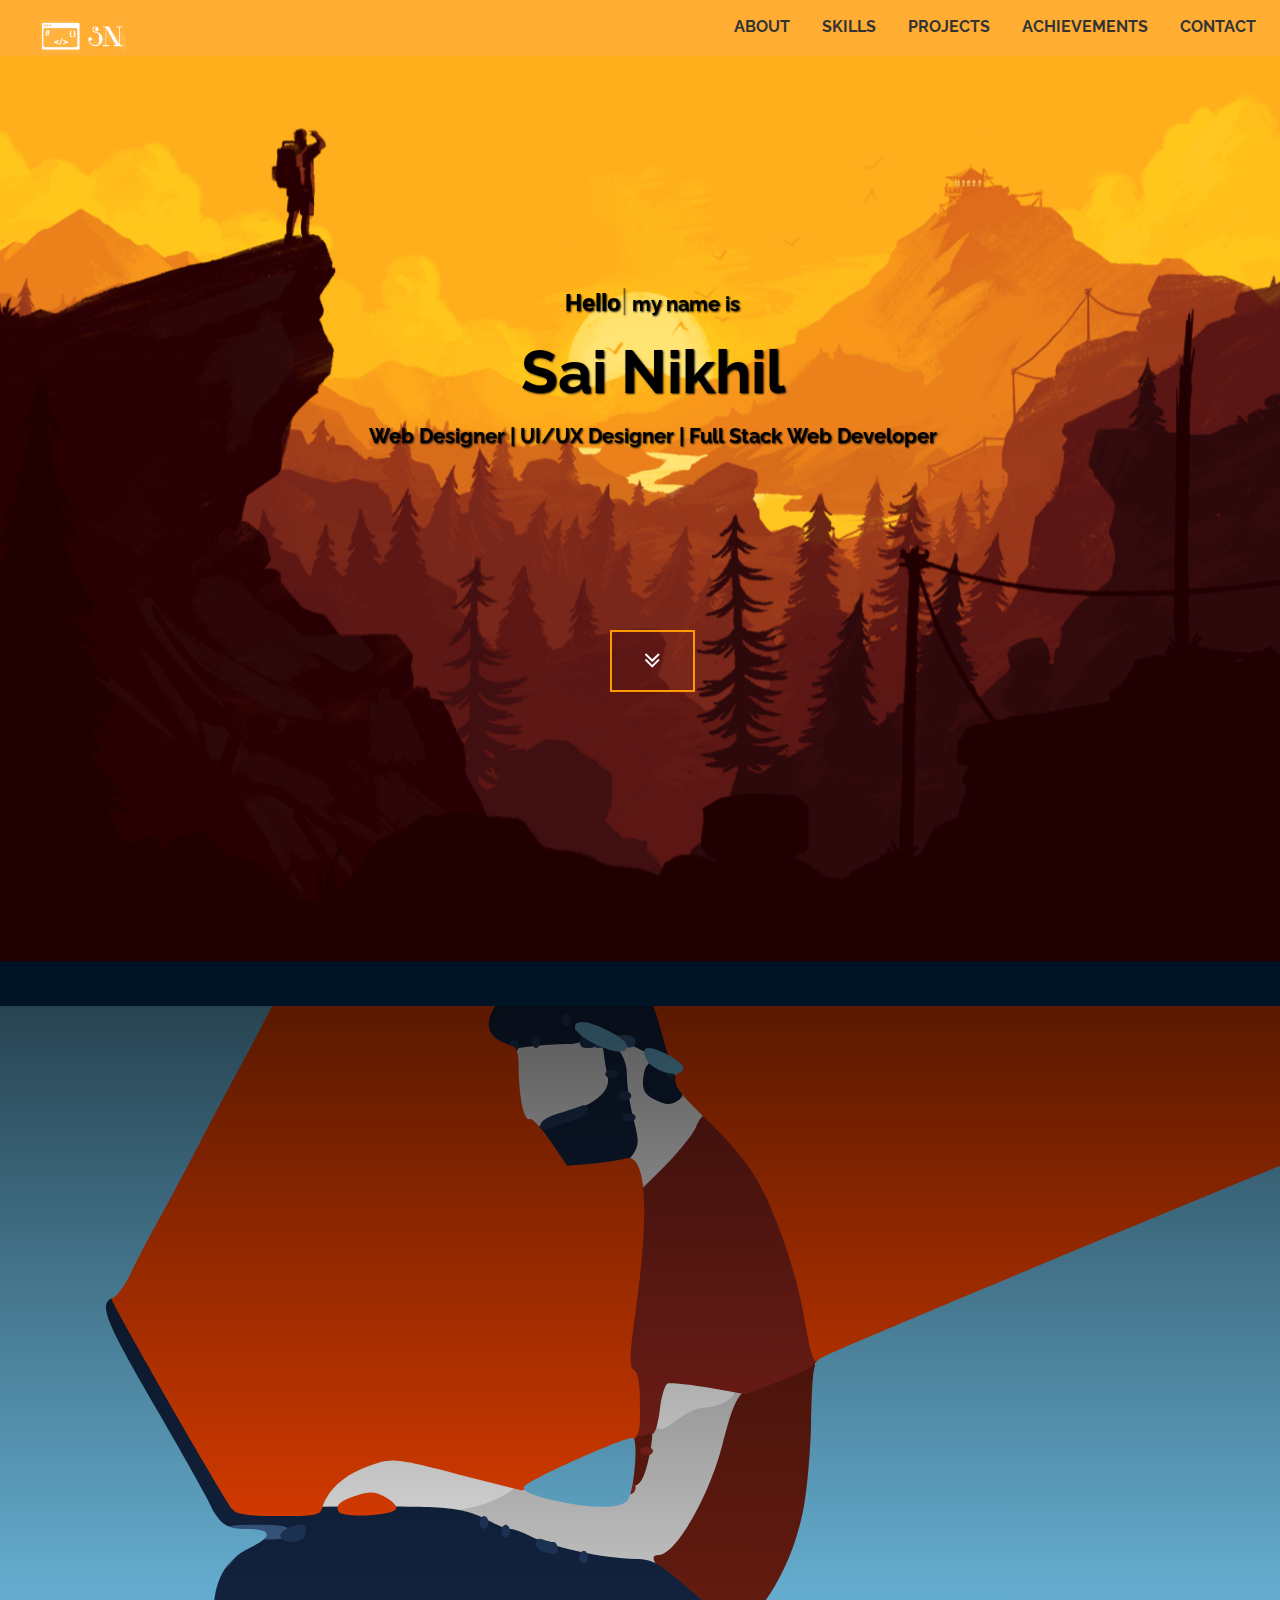
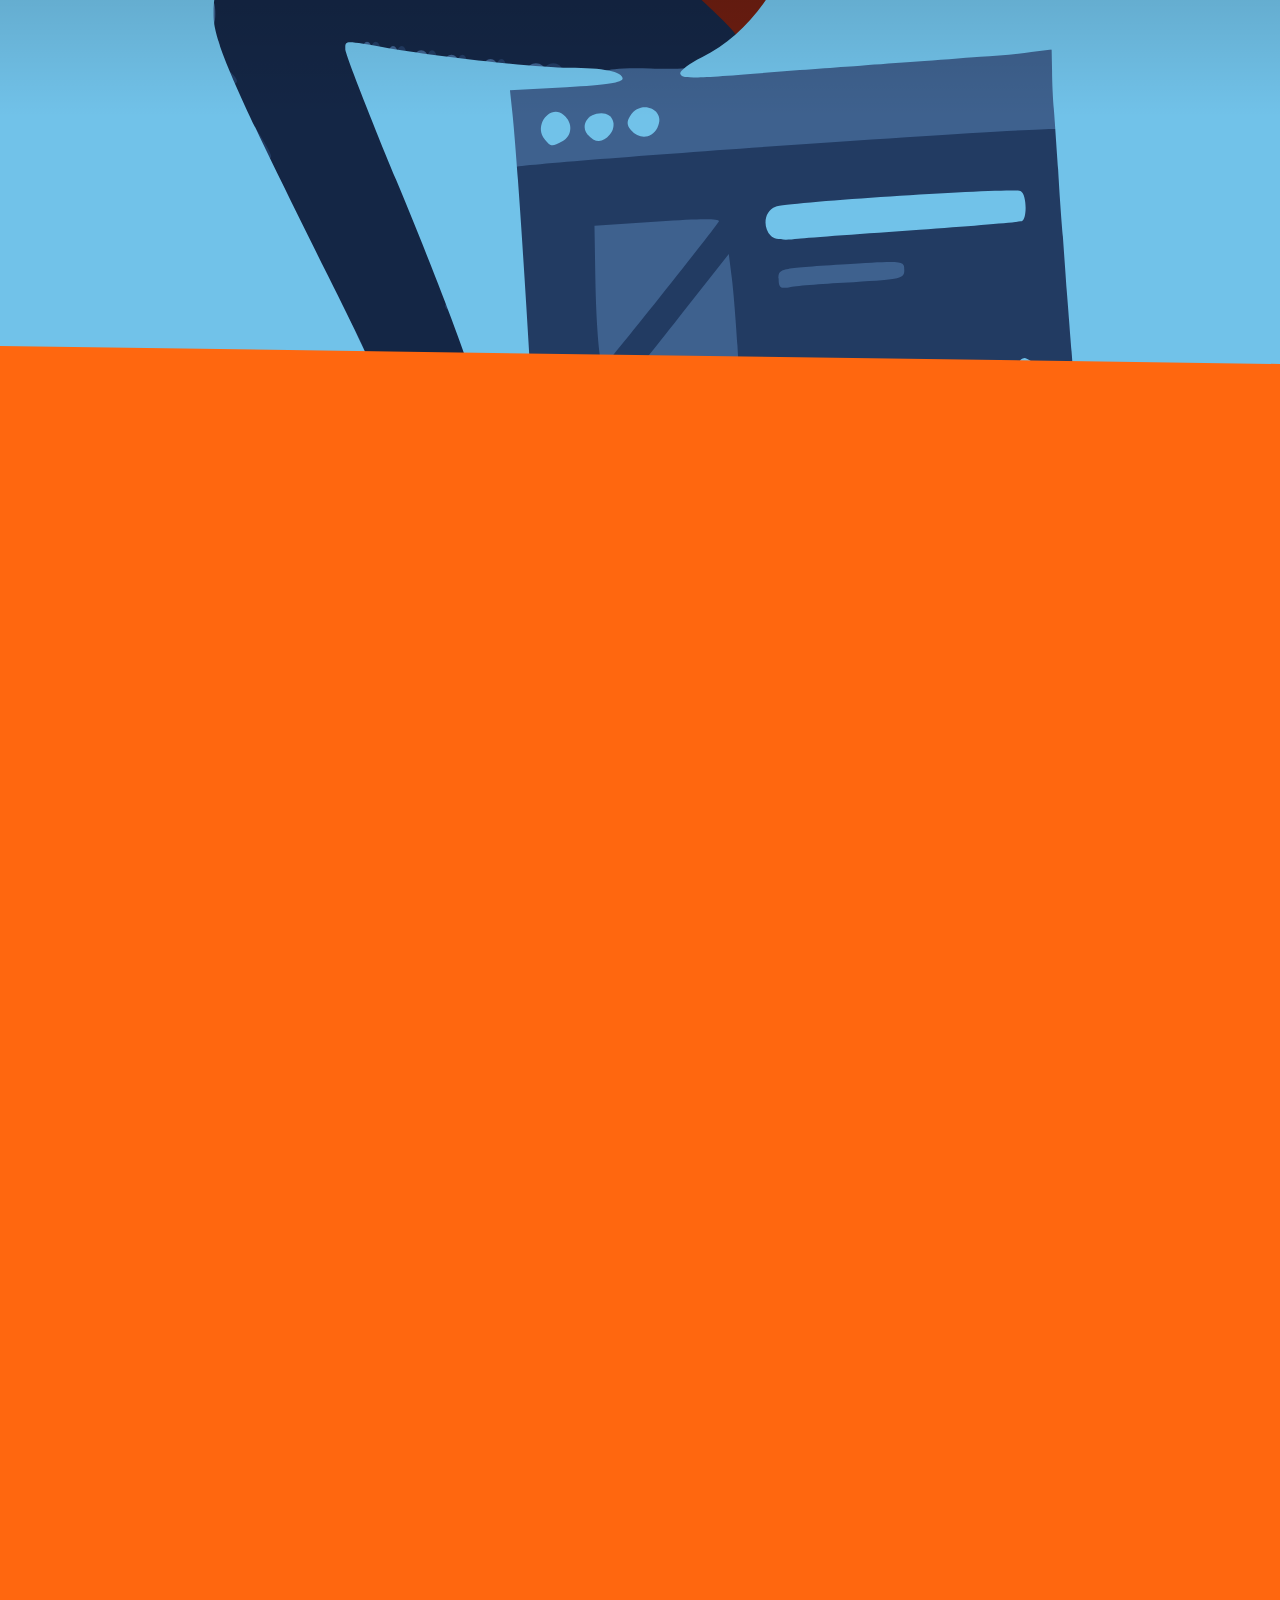
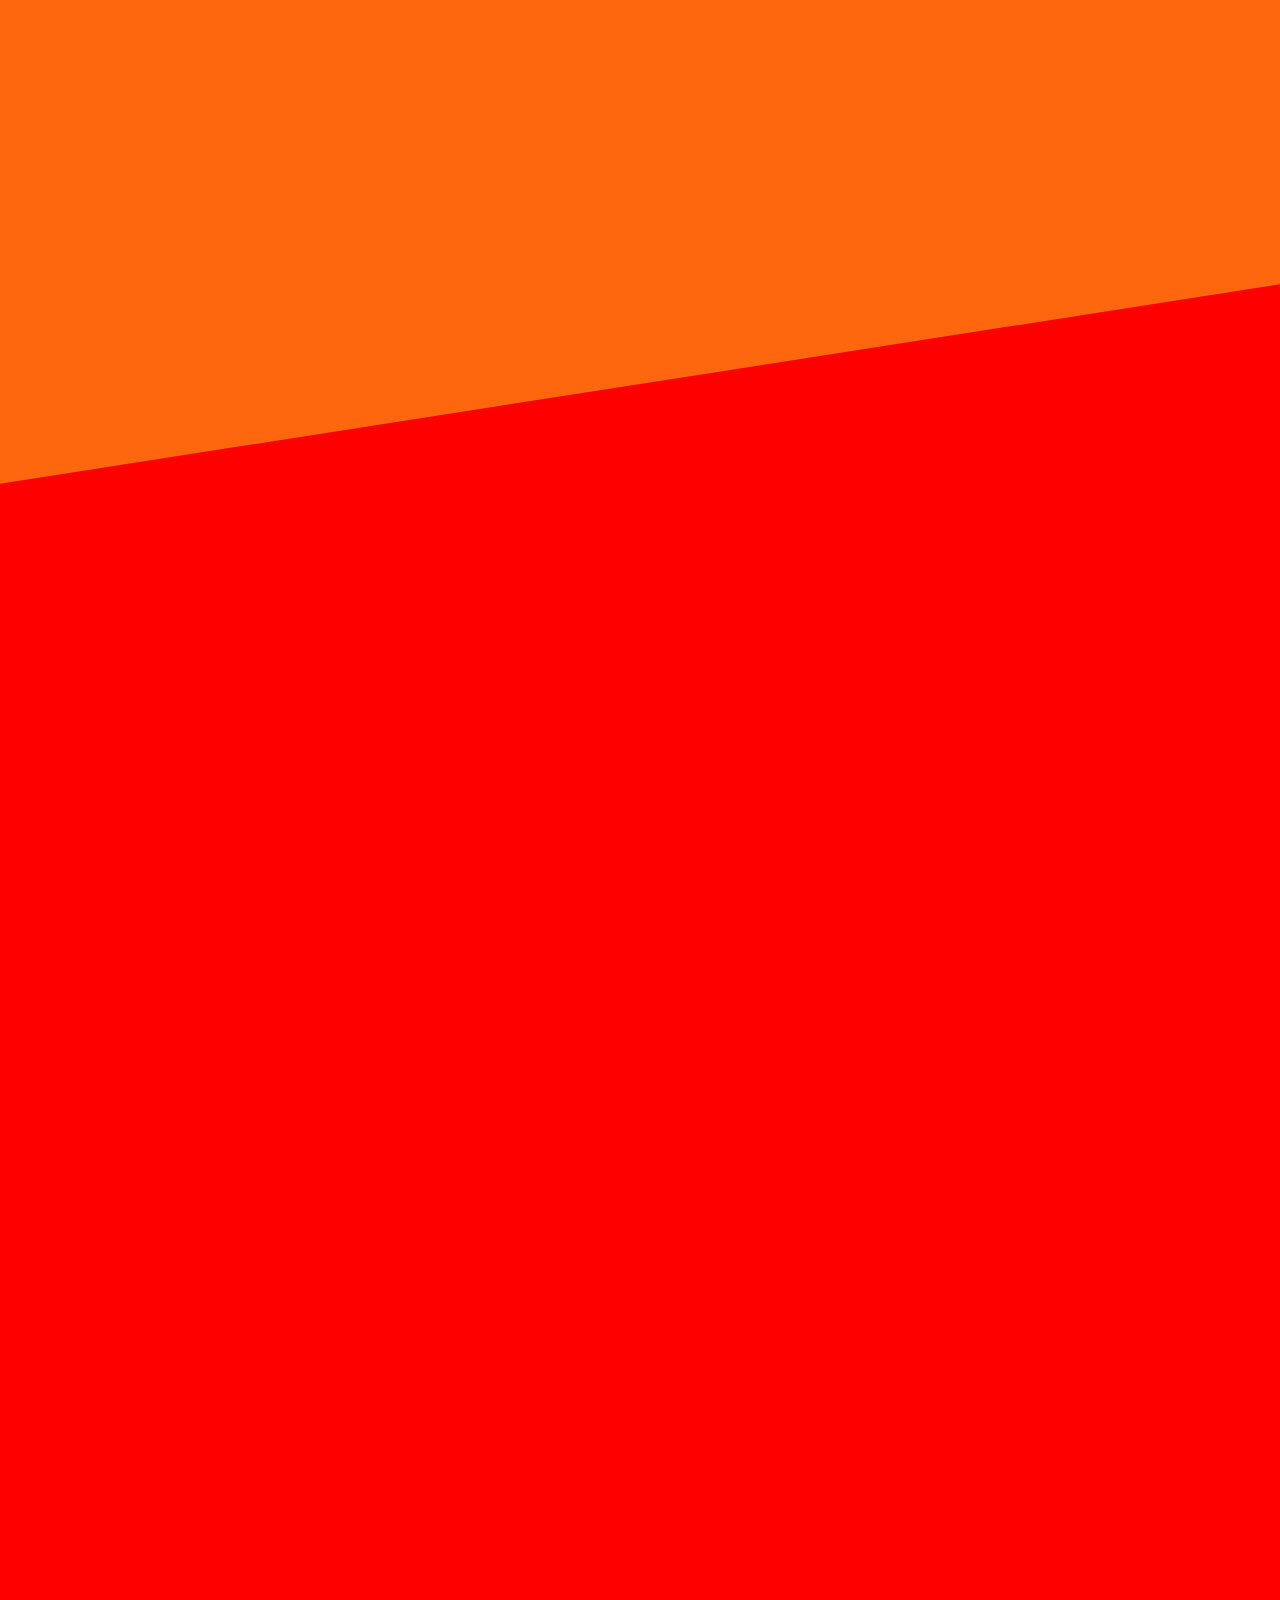
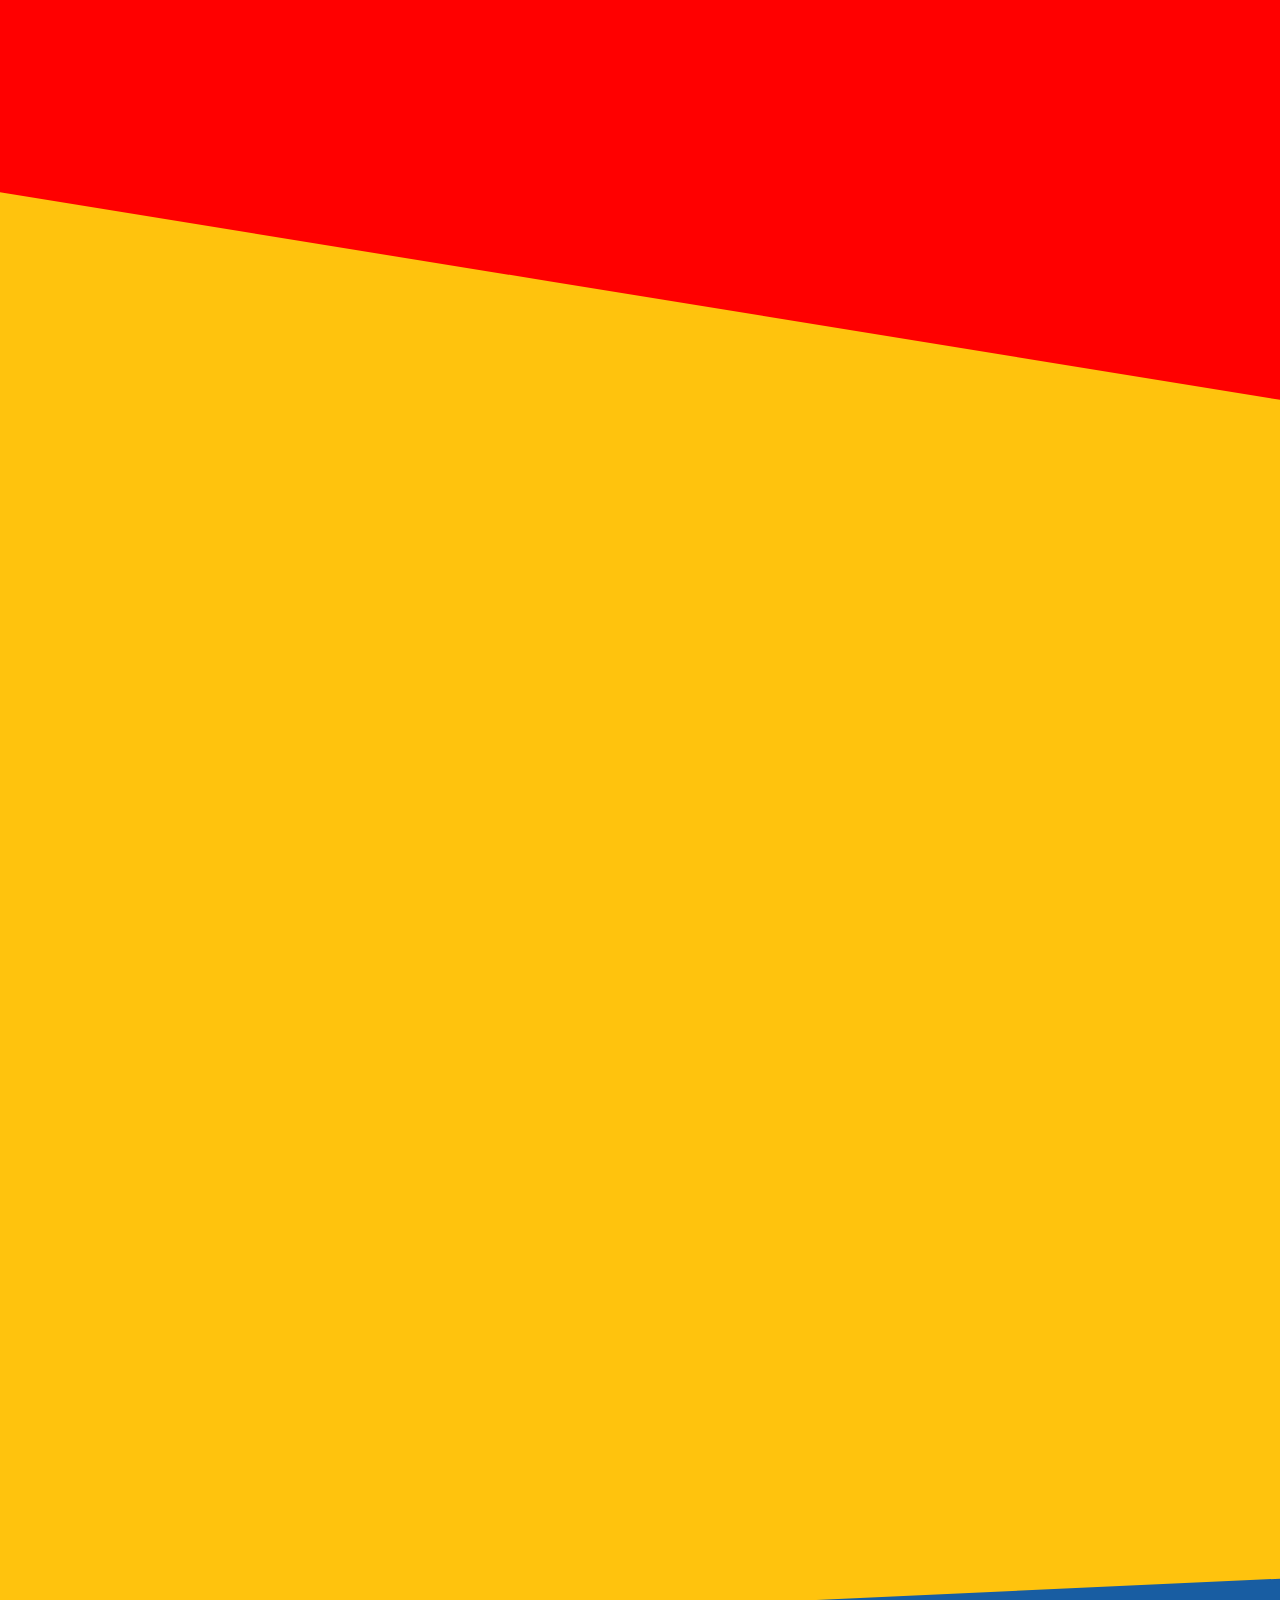
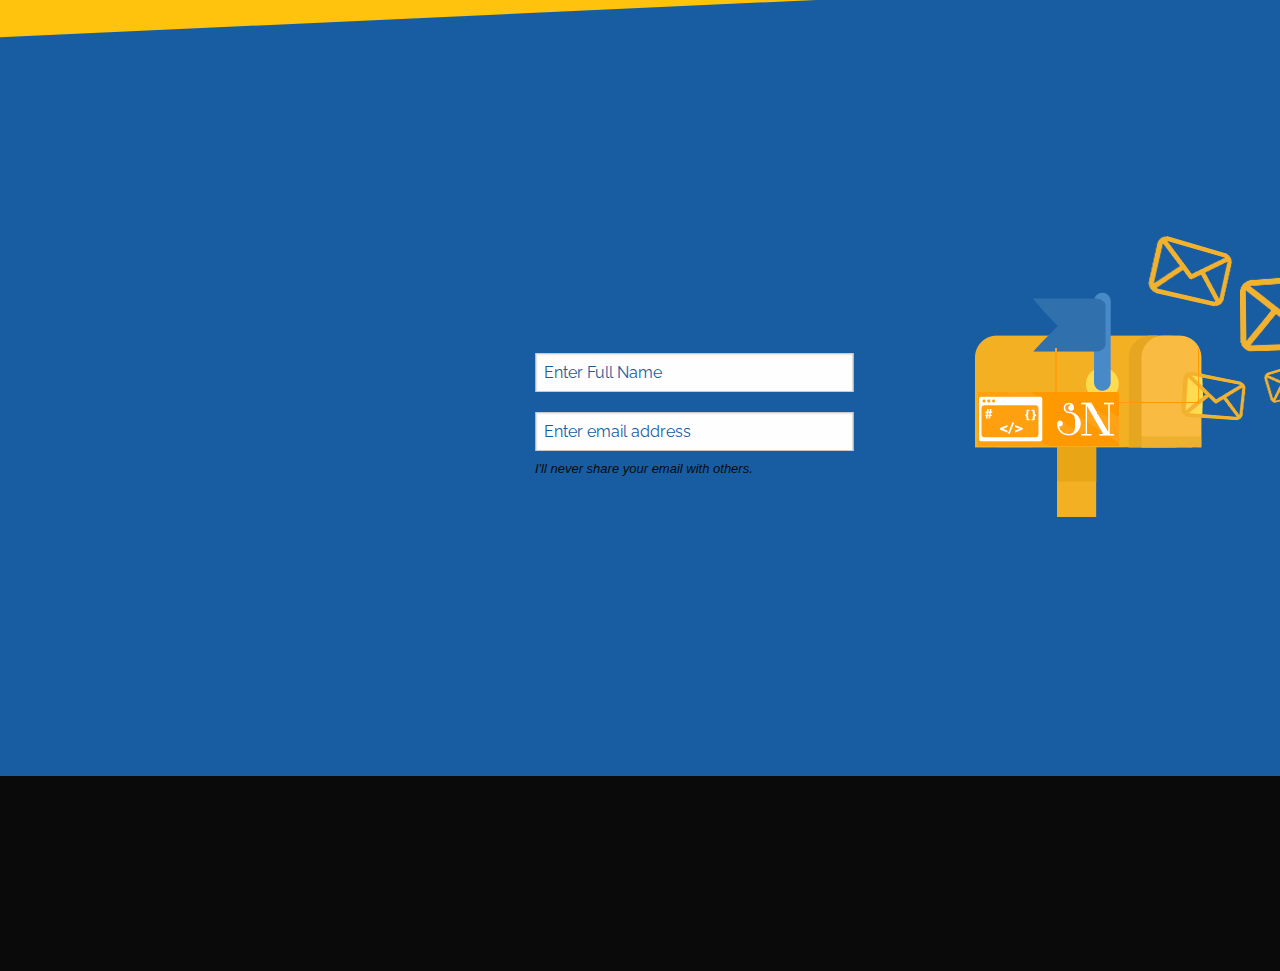
==== commit 27ee6bd3: "stable version" ====
--- a/index.html
+++ b/index.html
@@ -568,7 +568,6 @@
                     <p class="mail wow fadeInDown" data-wow-duration="2s"><i class="fa fa-envelope"></i>&nbsp;&nbsp;sainikhil@gmail.com</p>
                 </div>
             </div>
-<<<<<<< HEAD
 
             <form id="gform" method="post" action="https://script.google.com/macros/s/AKfycbzGYceA0Xc7xU3j5Pz0Kcyx4Yazixcc4sKjXhH-GDLfXiMrWtA/exec">
                 <div class="row">
@@ -587,13 +586,13 @@
                         <input class="input" type="email" name="email" placeholder="Enter email address" required>
                         <p class="help-text">I'll never share your email with others.</p>
                         <span id="email-invalid" style="visibility:hidden">
-=======
+
 <!-- https://script.google.com/macros/s/AKfycbxFuDShblIrUNN4qQcwUKTZZHP0Zi8DaYeal82HsuBDveErFqUV/exec -->
 <!-- https://script.google.com/macros/s/AKfycbzGYceA0Xc7xU3j5Pz0Kcyx4Yazixcc4sKjXhH-GDLfXiMrWtA/exec -->
 <form id="gform" method="post" action="https://script.google.com/macros/s/AKfycbzGYceA0Xc7xU3j5Pz0Kcyx4Yazixcc4sKjXhH-GDLfXiMrWtA/exec">
       <div class="row">
         <div class="small-6 medium-6 large-6 columns">
-          <label for="middle-label" class="text-right middle wow fadeInLeft">Name&#42;</label>
+          <label for="middle-label" class="text-right middle wow fadeIn">Name&#42;</label>
         </div>
       <div class="small-6 medium-6 large-6 columns">
           <input class="input" type="text" name="name"  placeholder="Enter Full Name" required>
@@ -601,7 +600,7 @@
       </div>
       <div class="row">
         <div class="small-6 medium-6 large-6 columns">
-          <label for="middle-label" class="text-right middle wow fadeInLeft">Email&#42;</label>
+          <label for="middle-label" class="text-right middle wow fadeIn">Email&#42;</label>
         </div>
       <div class="small-6 medium-6 large-6 columns">
           <input class="input" type="email" name="email" placeholder="Enter email address" required>
@@ -612,7 +611,7 @@
       </div>
       <div class="row">
         <div class="small-6 medium-6 large-6 columns">
-          <label for="middle-label" class="text-right middle wow fadeInLeft">Message&#42;</label>
+          <label for="middle-label" class="text-right middle wow fadeIn">Message&#42;</label>
         </div>
       <div class="small-6 medium-6 large-6 columns">
           <textarea class="input" id="middle-label" name="message" cols="50" rows="2" placeholder="Type message"  required></textarea>
@@ -622,38 +621,6 @@
       </div>
 </form>
 
-  <!-- Customise the Thankyou Message People See when they submit the form: -->
-  <div style="display:none;" id="thankyou_message">
-    <!-- <img src="images/mail-sent.gif"/> -->
-    <img id="delay-mail" src="images/message_sent.png" alt="thank-you-message"/>
-     <button class="button button-contact" id="send-button"><i class="fa fa-paper-plane" aria-hidden="true"></i>&nbsp;Send another email</button>
-
-  </div>
-
-<!-- <form id="gform" method="post" action="https://script.google.com/macros/s/AKfycbzGYceA0Xc7xU3j5Pz0Kcyx4Yazixcc4sKjXhH-GDLfXiMrWtA/exec">
-<div class="question">
-<input type="text" name="Name" required/>
-<label>Name&ast;</label>
-</div>
-<div class="question">
-<input type="email" name="Email" required/>
-<label>Email&ast;</label>
-<span id="email-invalid" style="visibility:hidden">
->>>>>>> 0230d97de18c915b22f0fe2a489781deb8cc373d
-        Must be a valid email address</span>
-                    </div>
-                </div>
-                <div class="row">
-                    <div class="small-6 medium-6 large-6 columns">
-                        <label for="middle-label" class="text-right middle wow fadeInDown" data-wow-duration="2s">Message&#42;</label>
-                    </div>
-                    <div class="small-6 medium-6 large-6 columns">
-                        <textarea class="input" id="middle-label" name="message" cols="50" rows="2" placeholder="Type message" required></textarea>
-                        <p class="help-text">&#42; indicates required fields</p>
-                        <button class="button button-contact animated wow fadeInDown" id="button-contact"><i class="fa fa-paper-plane" aria-hidden="true" data-wow-duration="2s"></i>&nbsp;Send</button>
-                    </div>
-                </div>
-            </form>
 
             <!-- Customise the Thankyou Message People See when they submit the form: -->
             <div style="display:none;" id="thankyou_message">
@@ -875,12 +842,6 @@
     <script>
         $(window).paroller();
     </script>
-    <script>
-        function form() {
-            document.getElementById("#gform").style.display = "block";
-            document.getElementById("send-button").style.display = "none";
-        }
-    </script>
 </body>
 
 </html>
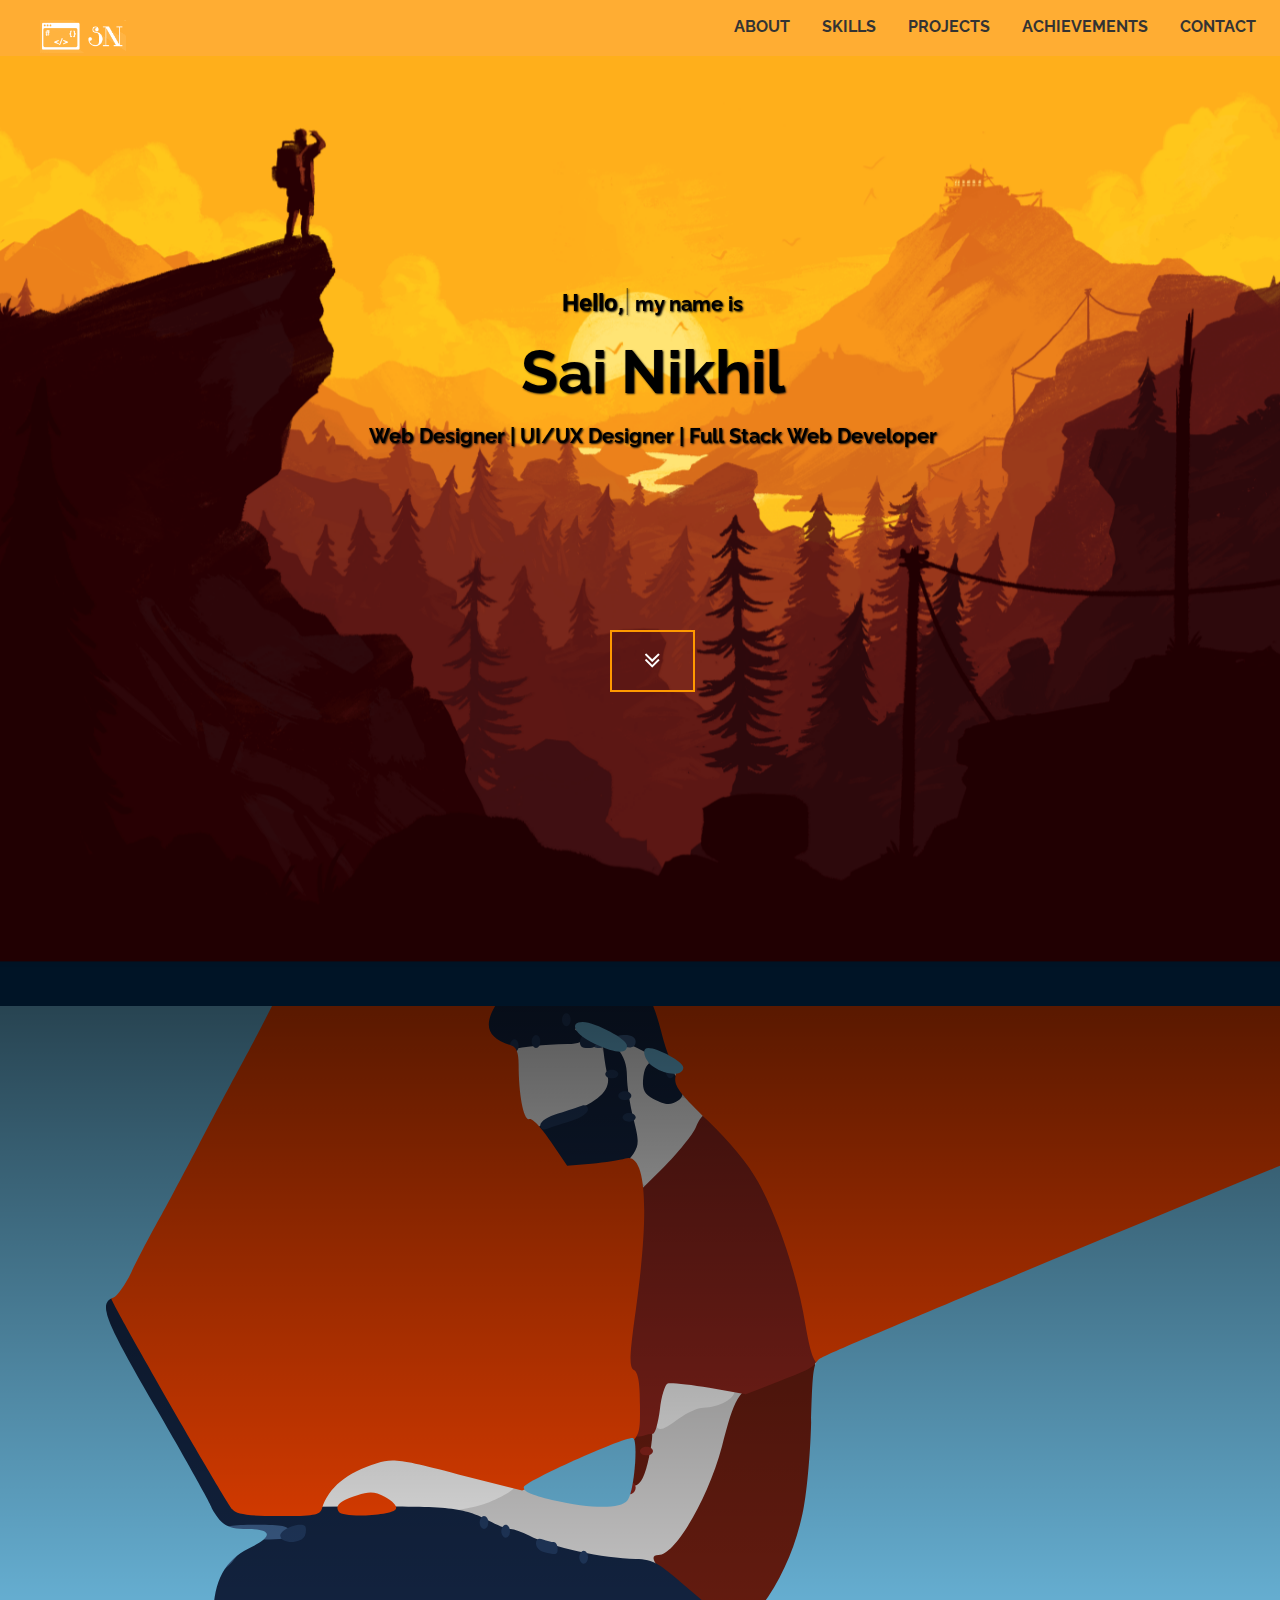
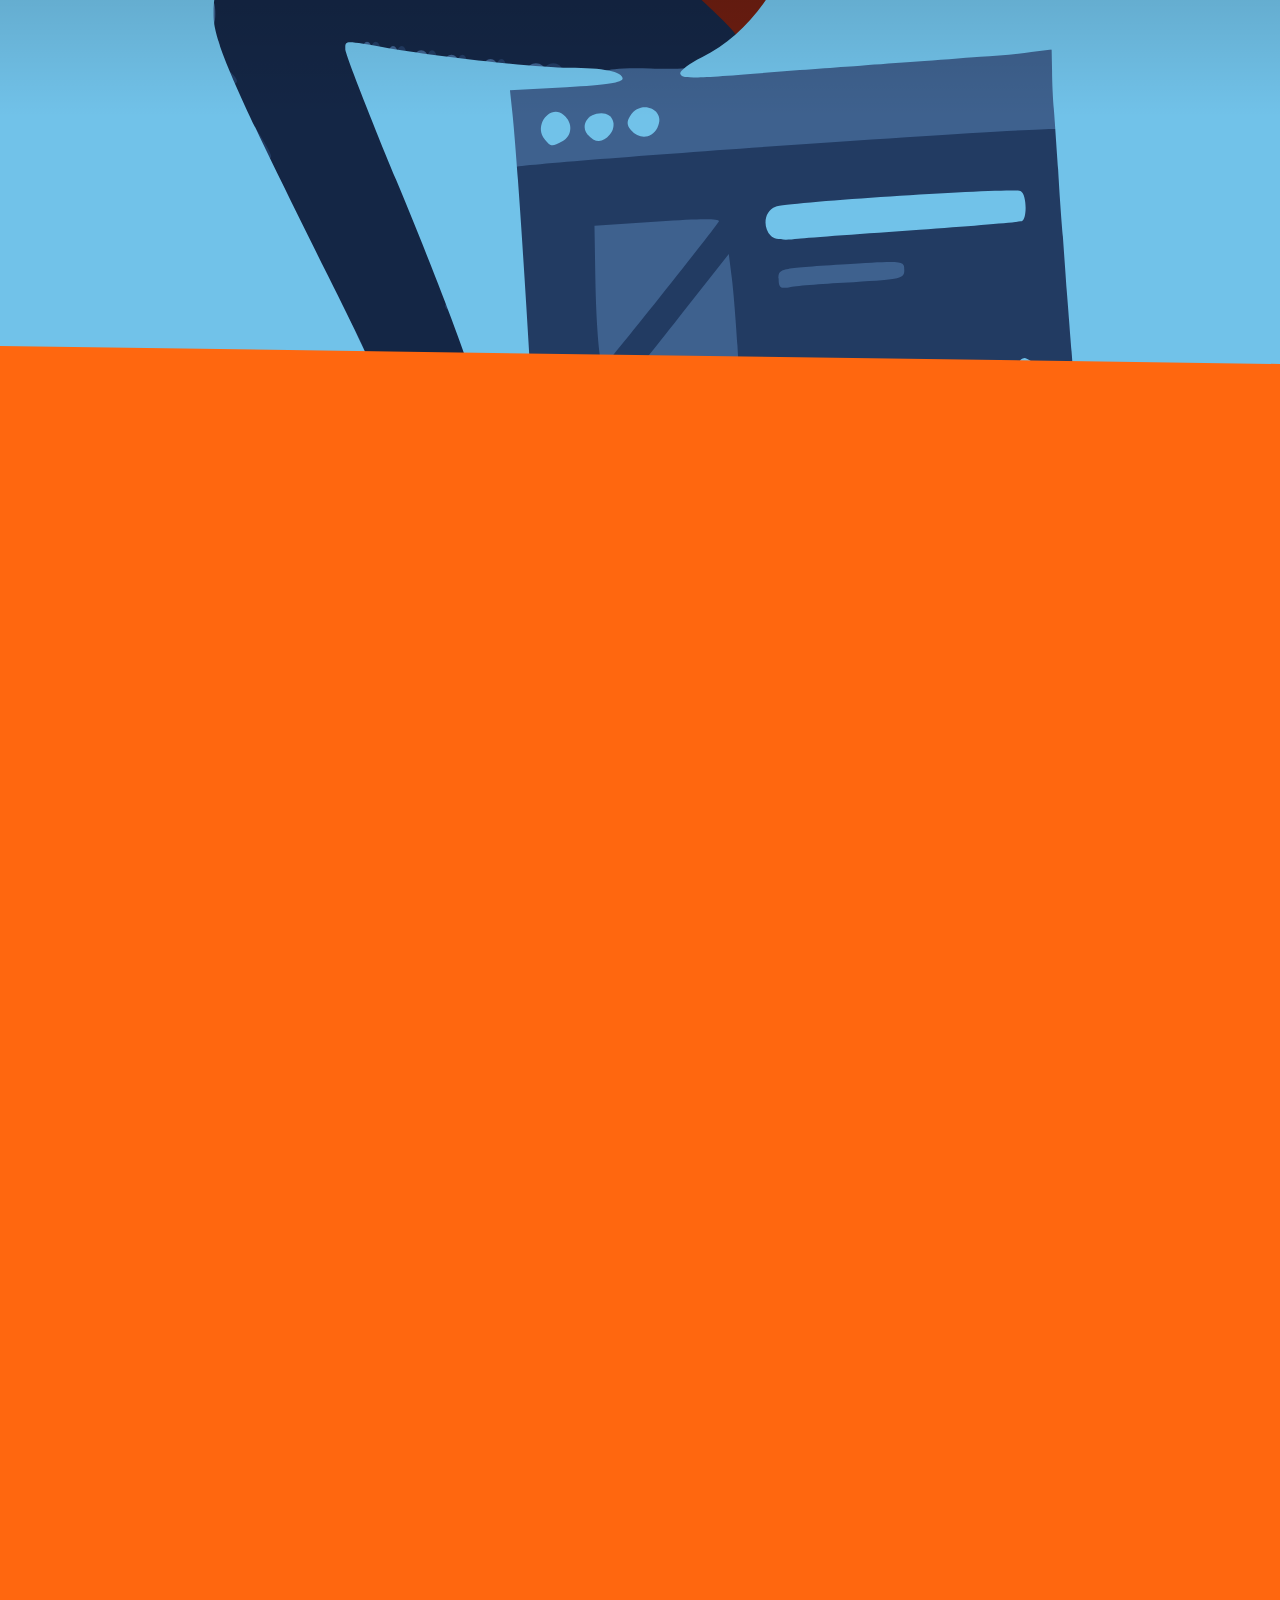
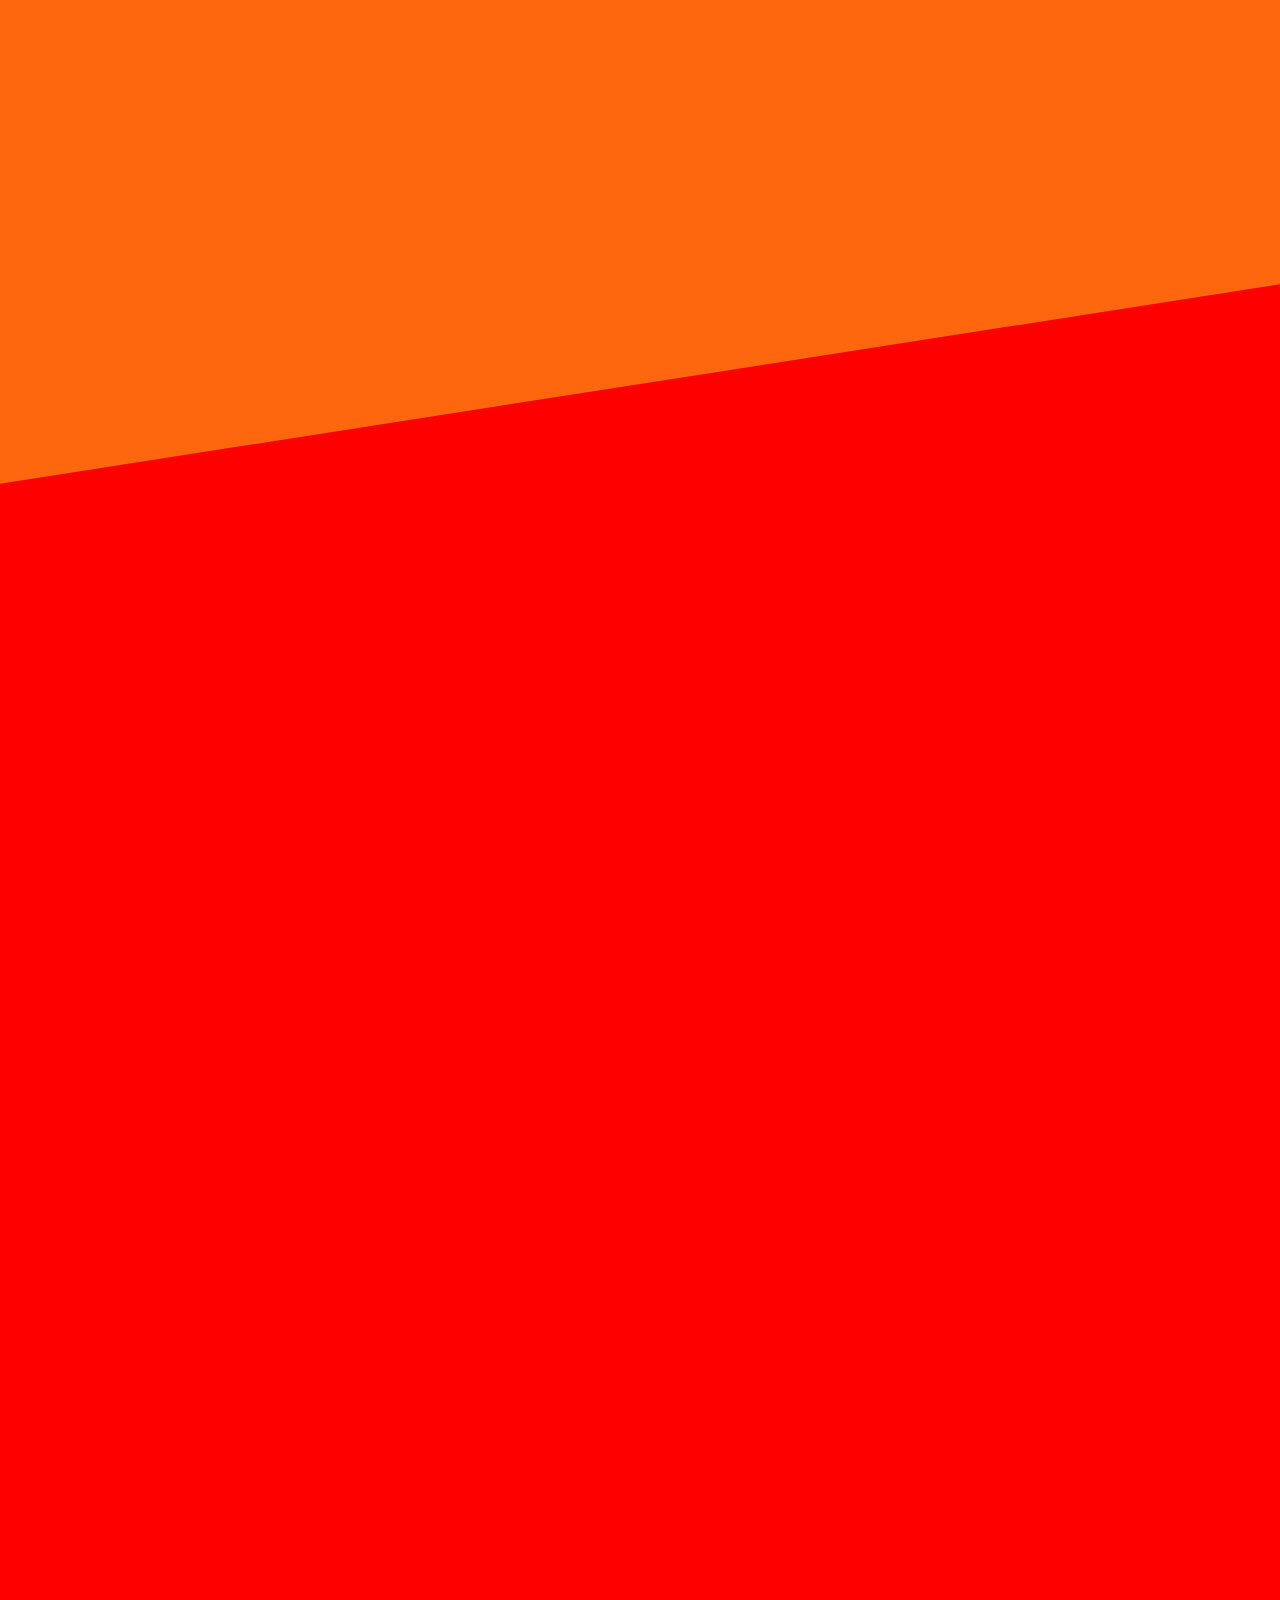
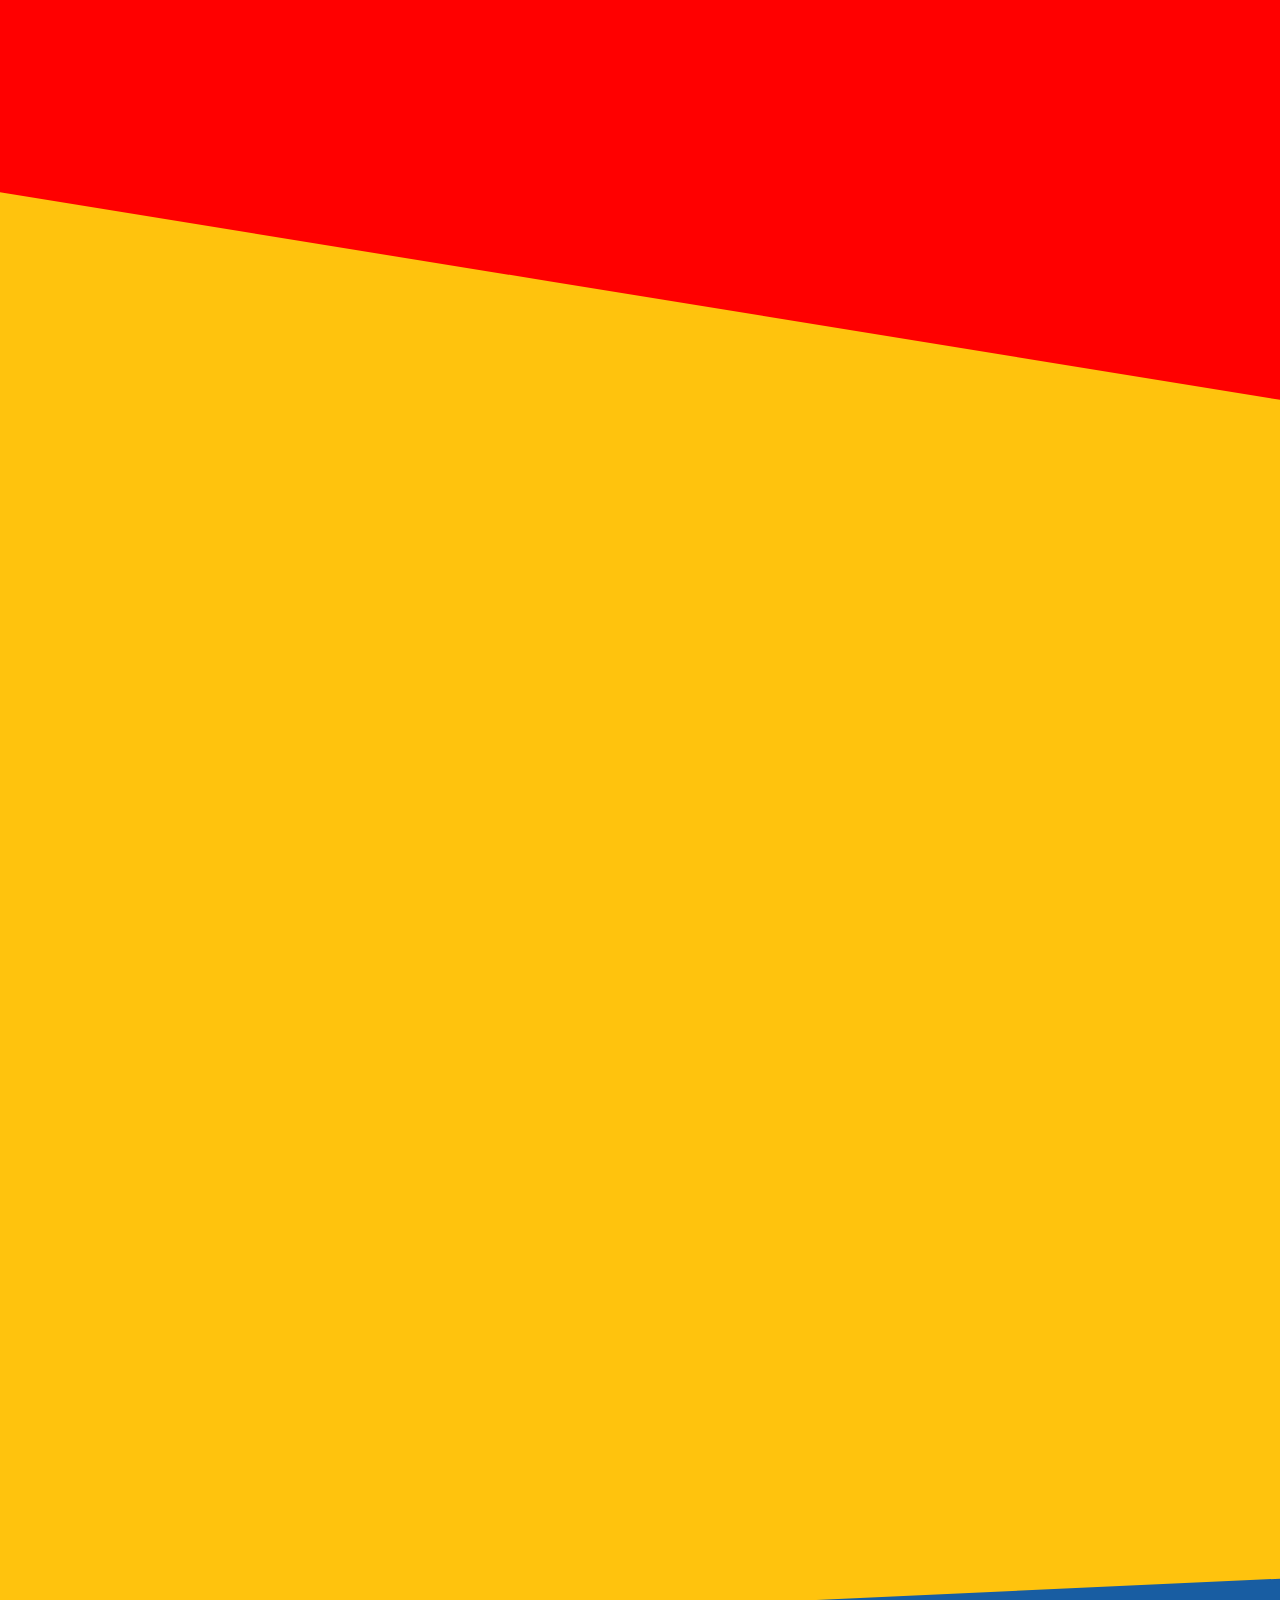
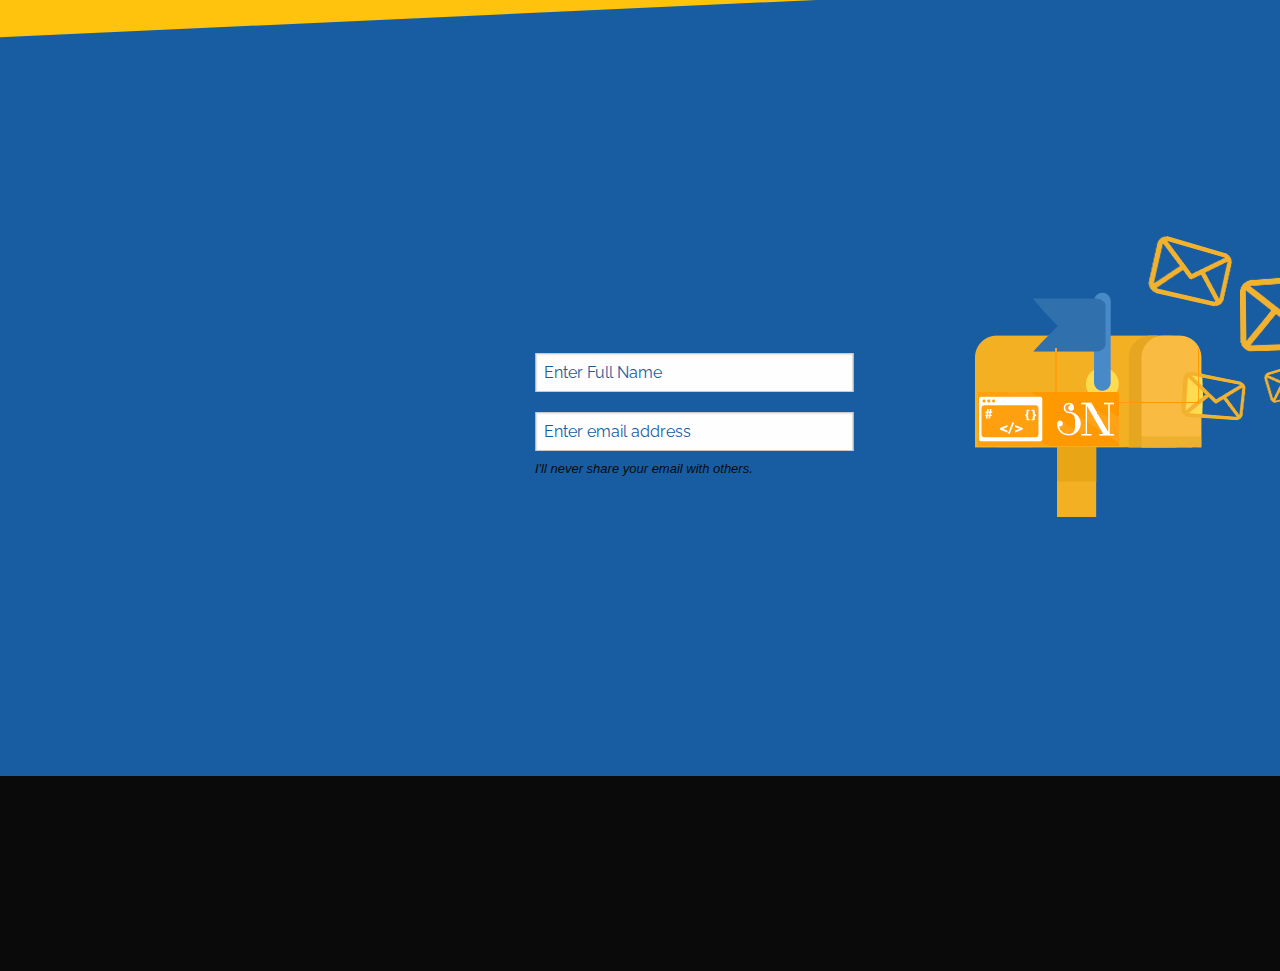
==== commit 49af67e7: "form update" ====
--- a/index.html
+++ b/index.html
@@ -89,6 +89,7 @@
                 height: 100%;
             }
         }
+
     </style>
 </head>
 
@@ -586,40 +587,17 @@
                         <input class="input" type="email" name="email" placeholder="Enter email address" required>
                         <p class="help-text">I'll never share your email with others.</p>
                         <span id="email-invalid" style="visibility:hidden">
-
-<!-- https://script.google.com/macros/s/AKfycbxFuDShblIrUNN4qQcwUKTZZHP0Zi8DaYeal82HsuBDveErFqUV/exec -->
-<!-- https://script.google.com/macros/s/AKfycbzGYceA0Xc7xU3j5Pz0Kcyx4Yazixcc4sKjXhH-GDLfXiMrWtA/exec -->
-<form id="gform" method="post" action="https://script.google.com/macros/s/AKfycbzGYceA0Xc7xU3j5Pz0Kcyx4Yazixcc4sKjXhH-GDLfXiMrWtA/exec">
-      <div class="row">
-        <div class="small-6 medium-6 large-6 columns">
-          <label for="middle-label" class="text-right middle wow fadeIn">Name&#42;</label>
-        </div>
-      <div class="small-6 medium-6 large-6 columns">
-          <input class="input" type="text" name="name"  placeholder="Enter Full Name" required>
-      </div>
-      </div>
-      <div class="row">
-        <div class="small-6 medium-6 large-6 columns">
-          <label for="middle-label" class="text-right middle wow fadeIn">Email&#42;</label>
-        </div>
-      <div class="small-6 medium-6 large-6 columns">
-          <input class="input" type="email" name="email" placeholder="Enter email address" required>
-           <p class="help-text">I'll never share your email with others.</p>
-           <span id="email-invalid" style="visibility:hidden">
-        Must be a valid email address</span>
-      </div>
-      </div>
-      <div class="row">
-        <div class="small-6 medium-6 large-6 columns">
-          <label for="middle-label" class="text-right middle wow fadeIn">Message&#42;</label>
-        </div>
-      <div class="small-6 medium-6 large-6 columns">
-          <textarea class="input" id="middle-label" name="message" cols="50" rows="2" placeholder="Type message"  required></textarea>
-          <p class="help-text">&#42; indicates required fields</p>
-          <button class="button button-contact animated wow fadeInDown" id="button-contact"><i class="fa fa-paper-plane" aria-hidden="true"></i>&nbsp;Send</button>
-      </div>
-      </div>
-</form>
+                      <div class="row">
+                        <div class="small-6 medium-6 large-6 columns">
+                          <label for="middle-label" class="text-right middle wow fadeIn">Message&#42;</label>
+                        </div>
+                      <div class="small-6 medium-6 large-6 columns">
+                          <textarea class="input" id="middle-label" name="message" cols="50" rows="2" placeholder="Type message"  required></textarea>
+                          <p class="help-text">&#42; indicates required fields</p>
+                          <button class="button button-contact animated wow fadeInDown" id="button-contact"><i class="fa fa-paper-plane" aria-hidden="true"></i>&nbsp;Send</button>
+                      </div>
+                      </div>
+                </form>
 
 
             <!-- Customise the Thankyou Message People See when they submit the form: -->
@@ -647,54 +625,54 @@
             <div class="small-12 medium-6 large-6 columns">
                 <div class="social wow fadeInUp" data-wow-duration="2s">
                     <span class="line"></span>
-                    <ul>
-                        <li class="behance">
-                            <a href="https://www.behance.net/techgeek124a93" target="_blank" class="b">
+                        <ul>
+                            <li class="behance">
+                                <a href="https://www.behance.net/techgeek124a93" target="_blank" class="b">
 				<i class="fa fa-behance fa-2x"></i>
 			</a>
-                        </li>
-                        <li class="codepen">
-                            <a href="https://codepen.io/iamsainikhil" target="_blank" class="c">
+                            </li>
+                            <li class="codepen">
+                                <a href="https://codepen.io/iamsainikhil" target="_blank" class="c">
 				<i class="fa fa-codepen fa-2x"></i>
 			</a>
-                        </li>
-                        <li class="github">
-                            <a href="https://github.com/iamsainikhil" target="_blank" class="g">
+                            </li>
+                            <li class="github">
+                                <a href="https://github.com/iamsainikhil" target="_blank" class="g">
 				<i class="fa fa-github fa-2x"></i>
 			</a>
-                        </li>
-                        <li class="linkedin">
-                            <a href="https://www.linkedin.com/in/iamsainikhil" target="_blank" class="l">
+                            </li>
+                            <li class="linkedin">
+                                <a href="https://www.linkedin.com/in/iamsainikhil" target="_blank" class="l">
 				<i class="fa fa-linkedin fa-2x"></i>
 			</a>
-                        </li>
-                        <li class="stack-overflow">
-                            <a href="https://stackoverflow.com/users/7508562/sai-nikhil" target="_blank" class="s">
+                            </li>
+                            <li class="stack-overflow">
+                                <a href="https://stackoverflow.com/users/7508562/sai-nikhil" target="_blank" class="s">
 				<i class="fa fa-stack-overflow fa-2x"></i>
 			</a>
-                        </li>
-                    </ul>
-                </div>
-                <div class="large reveal" id="credits-modal" data-reveal>
-                    <h1>Credits to various authors for their wonderful plugins!</h1>
-                    <p class="lead">My website got a beautiful look and excellent features with the help of the plugins below:</p>
-                    <p class="credits-content"><i class="fa fa-hand-o-right fa-2x"></i>&nbsp;<span><a href="https://github.com/matthieua/WOW" target="_blank"><button class="button button-wow">WOW</button></a></span>&#8212;&nbsp;Plugin to reveal elements on scroll with beautiful animations&nbsp;by&nbsp;<span class="author author-wow">mattaussaguel</span></p>
-                    <p class="credits-content"><i class="fa fa-hand-o-right fa-2x"></i>&nbsp;<span><a href="https://github.com/mattboldt/typed.js" target="_blank"><button class="button button-typed">Typed</button></a></span>&#8212;&nbsp;A jQuery typing animation script.&nbsp;by&nbsp;<span class="author author-typed">Mattboldt</span></p>
-                    <p class="credits-content"><i class="fa fa-hand-o-right fa-2x"></i>&nbsp;<span><a href="https://github.com/davatron5000/FitText.js" target="_blank"><button class="button button-fit">fittext</button></a></span>&#8212;&nbsp;A jQuery plugin for inflating web type&nbsp;by&nbsp;<span class="author author-fit">davatron5000</span></p>
-                    <p class="credits-content"><i class="fa fa-hand-o-right fa-2x"></i>&nbsp;<span><a href="https://github.com/daneden/animate.css" target="_blank"><button class="button button-animate">ANIMATE</button></a></span>&#8212;&nbsp;animate.css is a bunch of cool, fun, and cross-browser animations&nbsp;by&nbsp;<span class="author author-animate">daneden</span></p>
-                    <p class="credits-content"><i class="fa fa-hand-o-right fa-2x"></i>&nbsp;<span><a href="https://github.com/Gix075/jqueryIntroLoader" target="_blank"><button class="button button-loader">Intro Loader</button></a></span>&#8212;&nbsp;Plugin to generate animated Intro loading pages&nbsp;by&nbsp;<span class="author author-loader">Gix075</span></p>
-                    <p class="credits-content"><i class="fa fa-hand-o-right fa-2x"></i>&nbsp;<span><a href="https://github.com/bigspotteddog/ScrollToFixed" target="_blank"><button class="button button-scroll">Scroll To Fixed</button></a></span>&#8212;&nbsp;Plugin to fix elements on the page on scroll&nbsp;by&nbsp;<span class="author author-scroll">bigspotteddog</span></p>
-                    <p class="credits-content"><i class="fa fa-hand-o-right fa-2x"></i>&nbsp;<span><a href="https://github.com/codrops/HoverEffectIdeas" target="_blank"><button class="button button-hover">Hover Effect Ideas</button></a></span>&#8212;&nbsp;Some inspiration and modern ideas for subtle hover effects.&nbsp;by&nbsp;<span class="author author-hover">Codrops</span></p>
-                    <p class="credits-content"><i class="fa fa-hand-o-right fa-2x"></i>&nbsp;<span><a href="https://github.com/dwyl/html-form-send-email-via-google-script-without-server" target="_blank"><button class="button button-html">HTML Form Email without Server</button></a></span>&#8212;&nbsp;an HTML form to send Email without a Backend Server (using a Google Script)&nbsp;by&nbsp;<span class="author author-html">dwyl</span></p>
-
-
-
-                    <button class="close-button" data-close aria-label="Close modal" type="button">
+                            </li>
+                        </ul>
+                    </div>
+                    <div class="large reveal" id="credits-modal" data-reveal>
+                        <h1>Credits to various authors for their wonderful plugins!</h1>
+                        <p class="lead">My website got a beautiful look and excellent features with the help of the plugins below:</p>
+                        <p class="credits-content"><i class="fa fa-hand-o-right fa-2x"></i>&nbsp;<span><a href="https://github.com/matthieua/WOW" target="_blank"><button class="button button-wow">WOW</button></a></span>&#8212;&nbsp;Plugin to reveal elements on scroll with beautiful animations&nbsp;by&nbsp;<span class="author author-wow">mattaussaguel</span></p>
+                        <p class="credits-content"><i class="fa fa-hand-o-right fa-2x"></i>&nbsp;<span><a href="https://github.com/mattboldt/typed.js" target="_blank"><button class="button button-typed">Typed</button></a></span>&#8212;&nbsp;A jQuery typing animation script.&nbsp;by&nbsp;<span class="author author-typed">Mattboldt</span></p>
+                        <p class="credits-content"><i class="fa fa-hand-o-right fa-2x"></i>&nbsp;<span><a href="https://github.com/davatron5000/FitText.js" target="_blank"><button class="button button-fit">fittext</button></a></span>&#8212;&nbsp;A jQuery plugin for inflating web type&nbsp;by&nbsp;<span class="author author-fit">davatron5000</span></p>
+                        <p class="credits-content"><i class="fa fa-hand-o-right fa-2x"></i>&nbsp;<span><a href="https://github.com/daneden/animate.css" target="_blank"><button class="button button-animate">ANIMATE</button></a></span>&#8212;&nbsp;animate.css is a bunch of cool, fun, and cross-browser animations&nbsp;by&nbsp;<span class="author author-animate">daneden</span></p>
+                        <p class="credits-content"><i class="fa fa-hand-o-right fa-2x"></i>&nbsp;<span><a href="https://github.com/Gix075/jqueryIntroLoader" target="_blank"><button class="button button-loader">Intro Loader</button></a></span>&#8212;&nbsp;Plugin to generate animated Intro loading pages&nbsp;by&nbsp;<span class="author author-loader">Gix075</span></p>
+                        <p class="credits-content"><i class="fa fa-hand-o-right fa-2x"></i>&nbsp;<span><a href="https://github.com/bigspotteddog/ScrollToFixed" target="_blank"><button class="button button-scroll">Scroll To Fixed</button></a></span>&#8212;&nbsp;Plugin to fix elements on the page on scroll&nbsp;by&nbsp;<span class="author author-scroll">bigspotteddog</span></p>
+                        <p class="credits-content"><i class="fa fa-hand-o-right fa-2x"></i>&nbsp;<span><a href="https://github.com/codrops/HoverEffectIdeas" target="_blank"><button class="button button-hover">Hover Effect Ideas</button></a></span>&#8212;&nbsp;Some inspiration and modern ideas for subtle hover effects.&nbsp;by&nbsp;<span class="author author-hover">Codrops</span></p>
+                        <p class="credits-content"><i class="fa fa-hand-o-right fa-2x"></i>&nbsp;<span><a href="https://github.com/dwyl/html-form-send-email-via-google-script-without-server" target="_blank"><button class="button button-html">HTML Form Email without Server</button></a></span>&#8212;&nbsp;an HTML form to send Email without a Backend Server (using a Google Script)&nbsp;by&nbsp;<span class="author author-html">dwyl</span></p>
+
+
+
+                        <button class="close-button" data-close aria-label="Close modal" type="button">
     <span aria-hidden="true">&times;</span>
   </button>
-                </div>
-                <div class="credits wow fadeInUp" data-wow-duration="2s"><a data-open="credits-modal"><button class="button-credits">CREDITS</button></a></div>
-            </div>
+                    </div>
+                    <div class="credits wow fadeInUp" data-wow-duration="2s"><a data-open="credits-modal"><button class="button-credits">CREDITS</button></a></div>
+                </div>
         </div>
 
         <div class="row expanded">
@@ -724,124 +702,132 @@
             </div>
         </div>
         <button onclick="topFunction()" id="myBtn" title="Go to top"><i class="fa fa-arrow-circle-up fa-2x"></i></button>
-    </footer>
-
-    <script src="js/minified/jquery.js"></script>
-    <script type="text/javascript" src="js/minified/typed.js"></script>
-    <script type="text/javascript" src="js/spin.js"></script>
-    <script type="text/javascript" src="js/introloader.js"></script>
-    <script src="js/minified/what-input.js"></script>
-    <script src="js/foundation.min.js"></script>
-    <script type="text/javascript" src="js/minified/jquery.fittext.js"></script>
-    <script type="text/javascript" src="js/minified/custom.js"></script>
-    <script type="text/javascript" src="js/minified/main.js"></script>
-    <script type="text/javascript" src="js/minified/scrolltofixed.js"></script>
-    <script>
-        //iOS redirects
-        $(document).ready(function() {
-            var isiPhone = navigator.userAgent.toLowerCase().indexOf("iphone");
-            var isiPad = navigator.userAgent.toLowerCase().indexOf("ipad");
-            var isiPod = navigator.userAgent.toLowerCase().indexOf("ipod");
-            if (isiPhone > -1) {
-                window.location = "https://iamsainikhil.github.io/ios.html";
-            }
-            if (isiPad > -1) {
-                window.location = "https://iamsainikhil.github.io/ipad.html";
-            }
-            if (isiPod > -1) {
-                window.location = "https://iamsainikhil.github.io/ios.html";
-            }
-        });
-    </script>
-    <script>
-        $(document).foundation();
-    </script>
-    <script>
-        $(document).ready(function() {
-            $('.header').scrollToFixed();
-            $('.header').trigger('resize');
-            $(window).scroll();
-            $(window).resize();
-        });
-    </script>
-    <script>
-        //typed.js
-        $(function() {
-            $(".write").typed({
-                strings: ["Hello,", "नमस्ते,"],
-                typeSpeed: 100,
-                loop: true,
-                backSpeed: 75,
-                backDelay: 2000,
-                showCursor: true,
-                cursorChar: "|",
+        </footer>
+
+        <script src="js/minified/jquery.js"></script>
+        <script type="text/javascript" src="js/minified/typed.js"></script>
+        <script type="text/javascript" src="js/spin.js"></script>
+        <script type="text/javascript" src="js/introloader.js"></script>
+        <script src="js/minified/what-input.js"></script>
+        <script src="js/foundation.min.js"></script>
+        <script type="text/javascript" src="js/minified/jquery.fittext.js"></script>
+        <script type="text/javascript" src="js/minified/custom.js"></script>
+        <script type="text/javascript" src="js/minified/main.js"></script>
+        <script type="text/javascript" src="js/minified/scrolltofixed.js"></script>
+        <script>
+            //iOS redirects
+            $(document).ready(function() {
+                var isiPhone = navigator.userAgent.toLowerCase().indexOf("iphone");
+                var isiPad = navigator.userAgent.toLowerCase().indexOf("ipad");
+                var isiPod = navigator.userAgent.toLowerCase().indexOf("ipod");
+                if (isiPhone > -1) {
+                    window.location = "https://iamsainikhil.github.io/ios.html";
+                }
+                if (isiPad > -1) {
+                    window.location = "https://iamsainikhil.github.io/ipad.html";
+                }
+                if (isiPod > -1) {
+                    window.location = "https://iamsainikhil.github.io/ios.html";
+                }
             });
-        });
-    </script>
-    <script type="text/javascript" src="js/snap.svg-min.js"></script>
-    <script>
-        //animation hover effects
-        (function() {
-            function init() {
-                var speed = 300,
-                    easing = mina.easeinout;
-                [].slice.call(document.querySelectorAll('#grid > div')).forEach(function(el) {
-                    var s = Snap(el.querySelector('svg')),
-                        path = s.select('path'),
-                        pathConfig = {
-                            from: path.attr('d'),
-                            to: el.getAttribute('data-path-hover')
-                        };
-                    el.addEventListener('mouseenter', function() {
-                        path.animate({
-                            'path': pathConfig.to
-                        }, speed, easing);
+
+        </script>
+        <script>
+            $(document).foundation();
+
+        </script>
+        <script>
+            $(document).ready(function() {
+                $('.header').scrollToFixed();
+                $('.header').trigger('resize');
+                $(window).scroll();
+                $(window).resize();
+            });
+
+        </script>
+        <script>
+            //typed.js
+            $(function() {
+                $(".write").typed({
+                    strings: ["Hello,", "नमस्ते,"],
+                    typeSpeed: 100,
+                    loop: true,
+                    backSpeed: 75,
+                    backDelay: 2000,
+                    showCursor: true,
+                    cursorChar: "|",
+                });
+            });
+
+        </script>
+        <script type="text/javascript" src="js/snap.svg-min.js"></script>
+        <script>
+            //animation hover effects
+            (function() {
+                function init() {
+                    var speed = 300,
+                        easing = mina.easeinout;
+                    [].slice.call(document.querySelectorAll('#grid > div')).forEach(function(el) {
+                        var s = Snap(el.querySelector('svg')),
+                            path = s.select('path'),
+                            pathConfig = {
+                                from: path.attr('d'),
+                                to: el.getAttribute('data-path-hover')
+                            };
+                        el.addEventListener('mouseenter', function() {
+                            path.animate({
+                                'path': pathConfig.to
+                            }, speed, easing);
+                        });
+                        el.addEventListener('mouseleave', function() {
+                            path.animate({
+                                'path': pathConfig.from
+                            }, speed, easing);
+                        });
                     });
-                    el.addEventListener('mouseleave', function() {
-                        path.animate({
-                            'path': pathConfig.from
-                        }, speed, easing);
-                    });
+                }
+                init();
+            })();
+
+        </script>
+
+        <script>
+            //accelerometer events
+            window.ondevicemotion = function(event) {
+                var x = event.accelerationIncludingGravity.x;
+                var y = event.accelerationIncludingGravity.y;
+                var z = event.accelerationIncludingGravity.z;
+                accX = Math.round(event.accelerationIncludingGravity.x * 10) / 10;
+                accY = Math.round(event.accelerationIncludingGravity.y * 10) / 10;
+                movement = 10;
+                xA = -(accX / 10) * movement;
+                yA = -(accY / 10) * movement;
+                $('.cd-floating-background').css({
+                    'left': xA + 'px',
+                    'top': yA + 'px',
+                    'box-shadow': '' + xA + 'px ' + yA + 'px 10px rgba(0,0,0,0.3)'
                 });
-            }
-            init();
-        })();
-    </script>
-
-    <script>
-        //accelerometer events
-        window.ondevicemotion = function(event) {
-            var x = event.accelerationIncludingGravity.x;
-            var y = event.accelerationIncludingGravity.y;
-            var z = event.accelerationIncludingGravity.z;
-            accX = Math.round(event.accelerationIncludingGravity.x * 10) / 10;
-            accY = Math.round(event.accelerationIncludingGravity.y * 10) / 10;
-            movement = 10;
-            xA = -(accX / 10) * movement;
-            yA = -(accY / 10) * movement;
-            $('.cd-floating-background').css({
-                'left': xA + 'px',
-                'top': yA + 'px',
-                'box-shadow': '' + xA + 'px ' + yA + 'px 10px rgba(0,0,0,0.3)'
-            });
-            bX = -(xA * 2) - 100;
-            bY = -(yA * 2) - 300;
-            $('.foreground').css({
-                'background-position': bX + 'px ' + bY + 'px'
-            });
-        };
-    </script>
-    <!-- Submit the Form to Google Using "AJAX" -->
-    <script data-cfasync="false" type="text/javascript" src="js/minified/form-submission-handler.js"></script>
-    <script async defer src="https://buttons.github.io/buttons.js"></script>
-    <script type="text/javascript" src="js/minified/wow.js"></script>
-    <script>
-        new WOW().init();
-    </script>
-    <script type="text/javascript" src="js/paroller.js"></script>
-    <script>
-        $(window).paroller();
-    </script>
+                bX = -(xA * 2) - 100;
+                bY = -(yA * 2) - 300;
+                $('.foreground').css({
+                    'background-position': bX + 'px ' + bY + 'px'
+                });
+            };
+
+        </script>
+        <!-- Submit the Form to Google Using "AJAX" -->
+        <script data-cfasync="false" type="text/javascript" src="js/minified/form-submission-handler.js"></script>
+        <script async defer src="https://buttons.github.io/buttons.js"></script>
+        <script type="text/javascript" src="js/minified/wow.js"></script>
+        <script>
+            new WOW().init();
+
+        </script>
+        <script type="text/javascript" src="js/paroller.js"></script>
+        <script>
+            $(window).paroller();
+
+        </script>
 </body>
 
 </html>
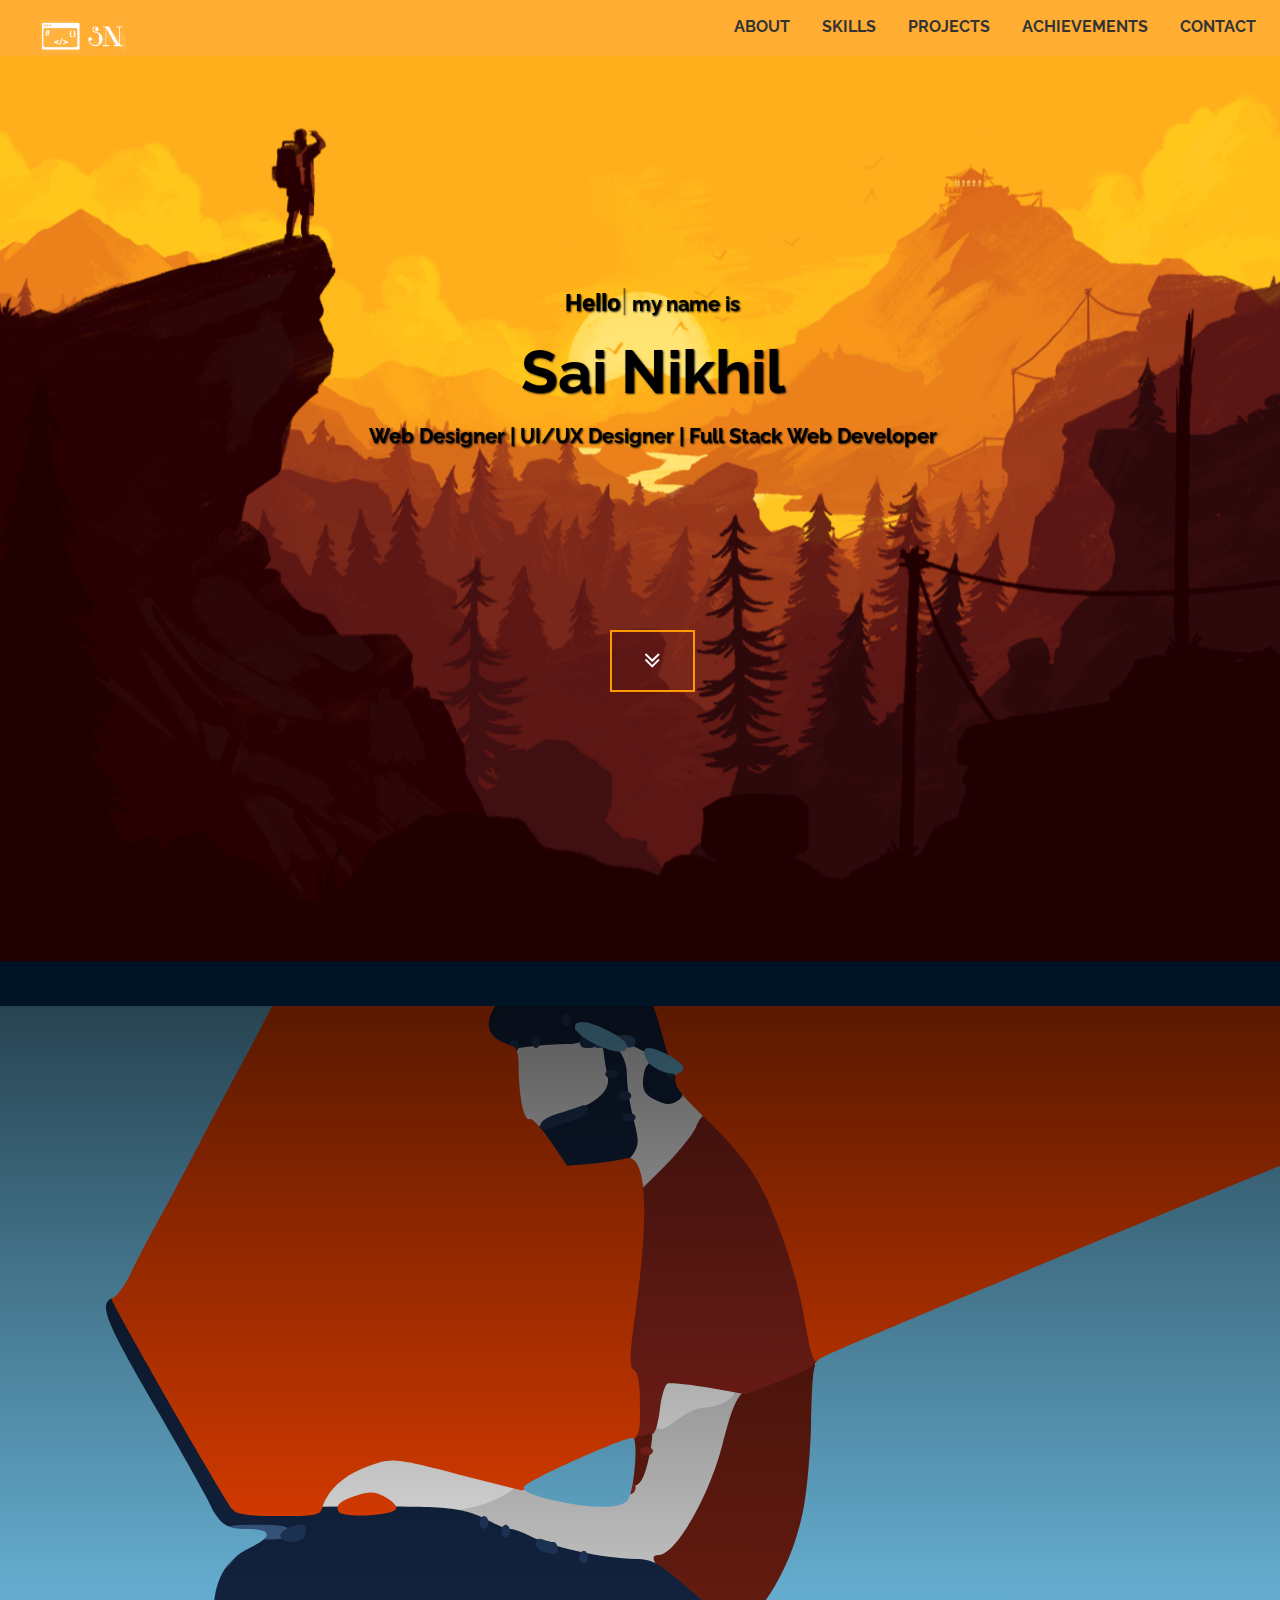
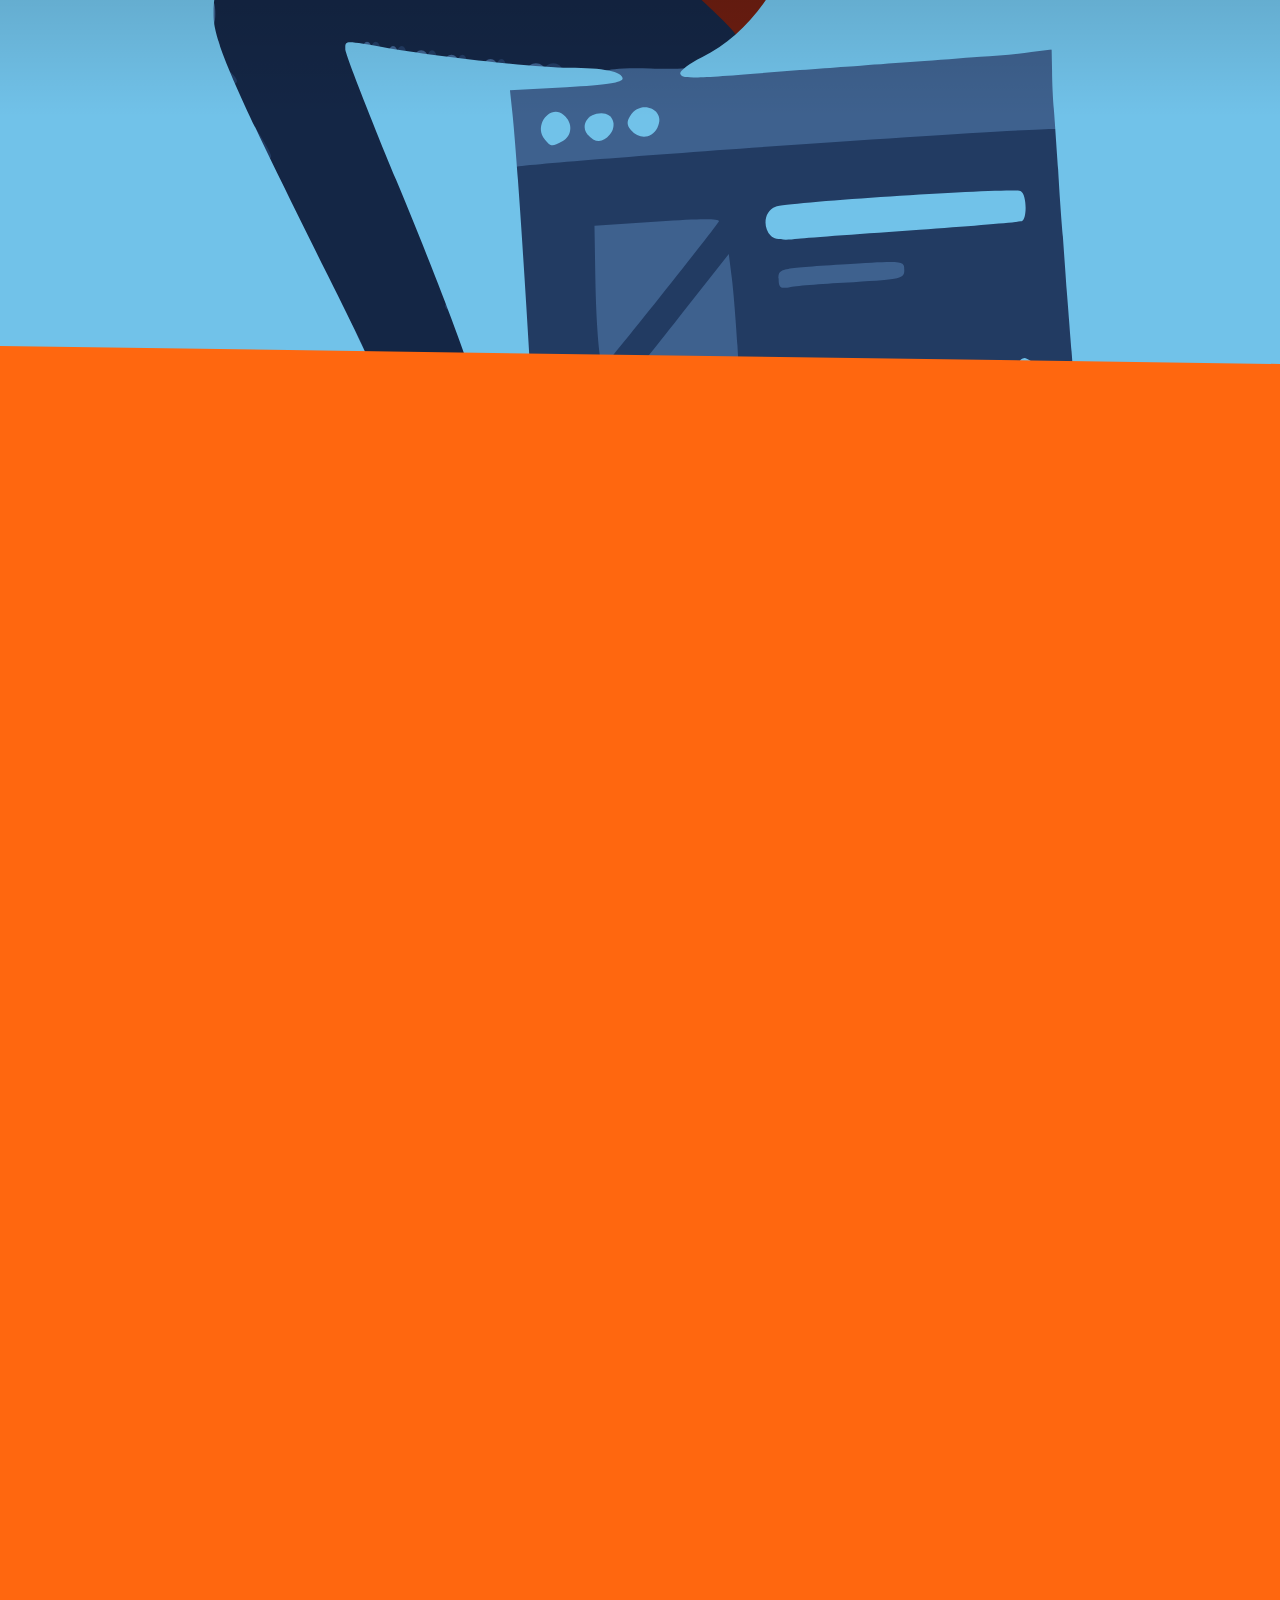
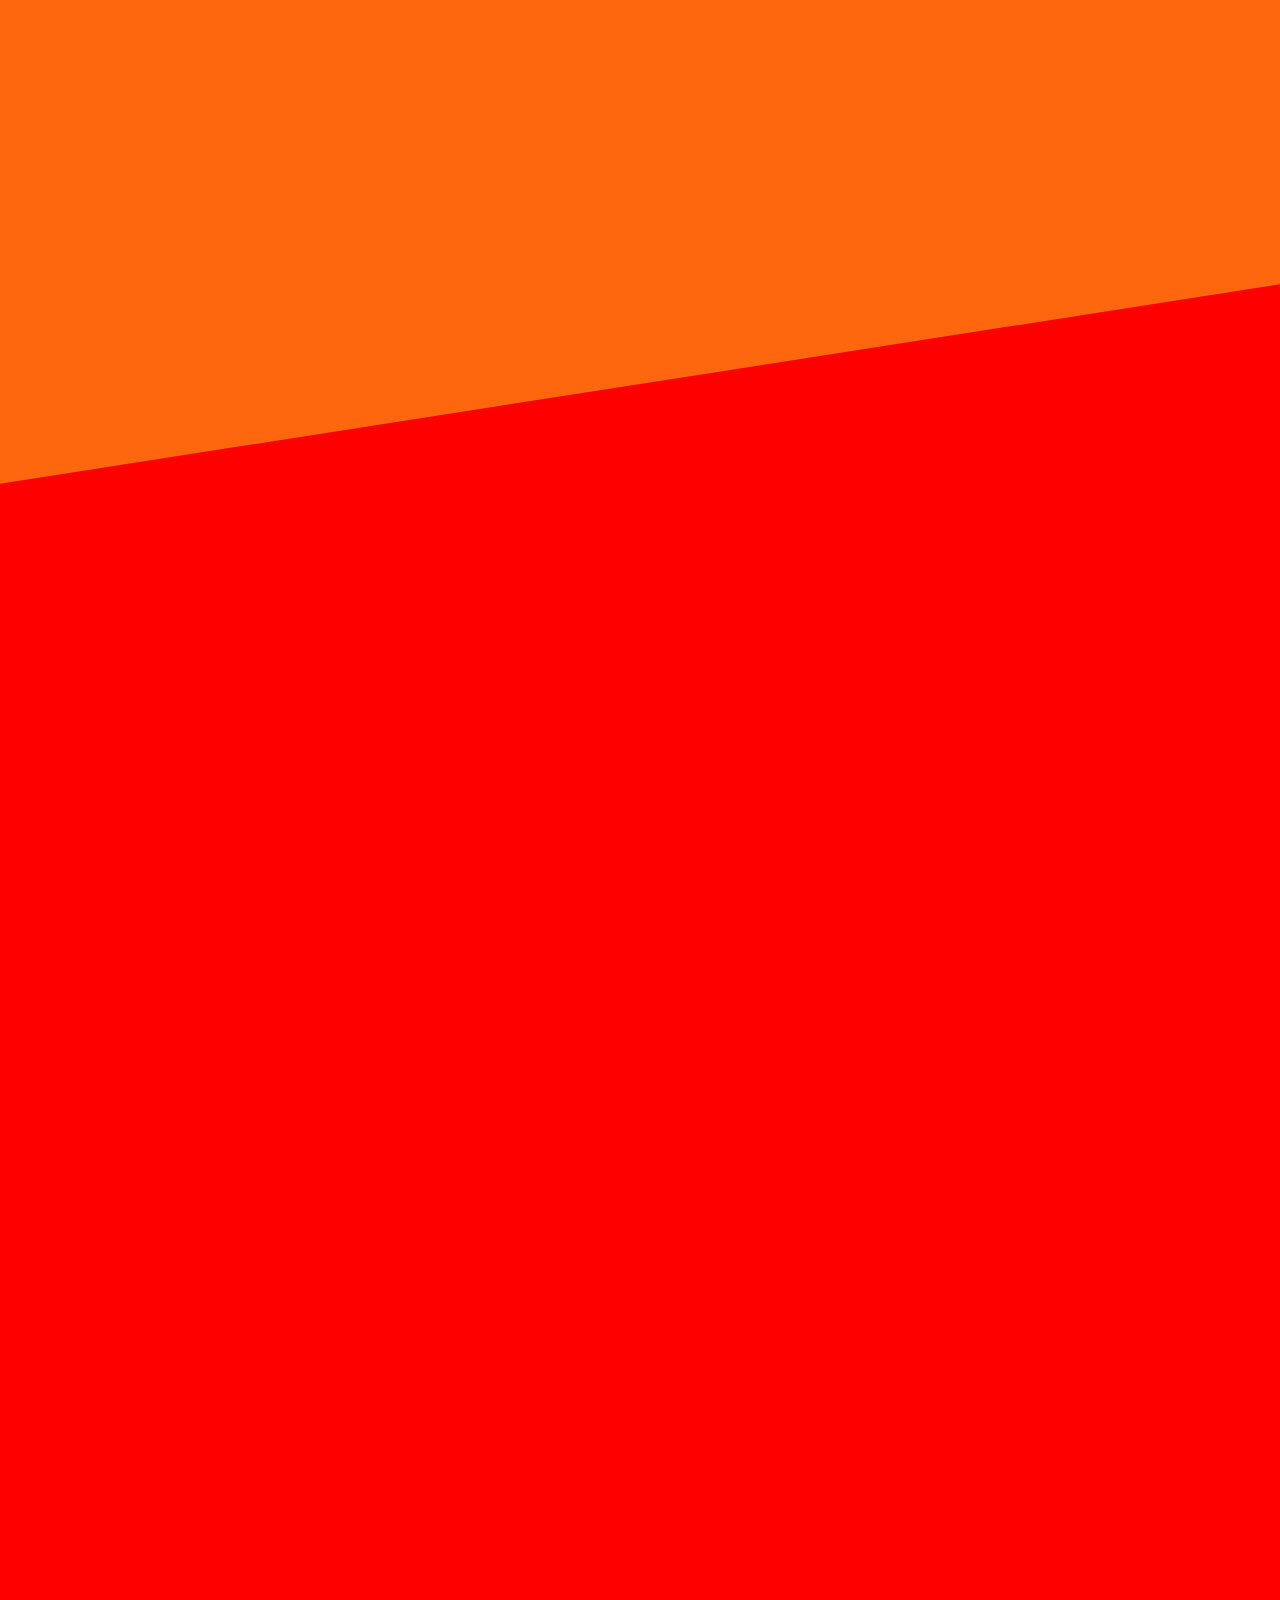
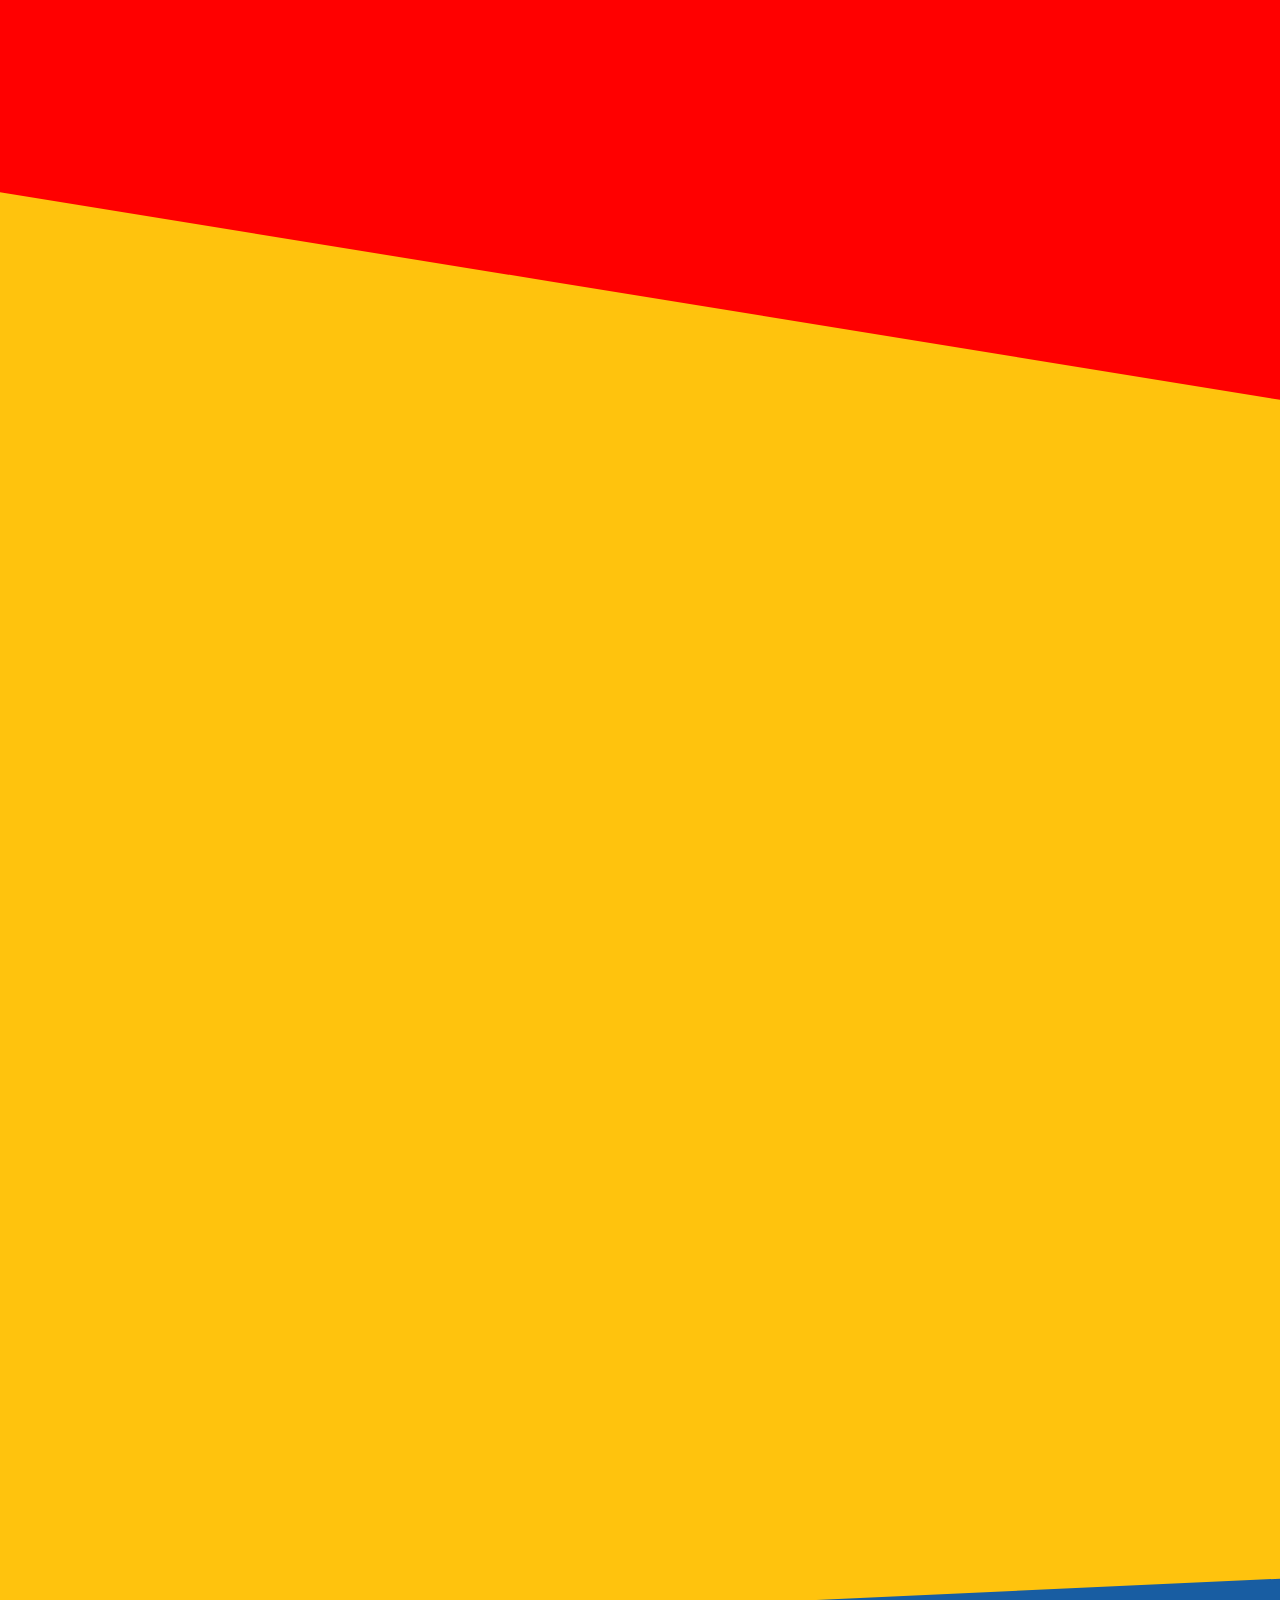
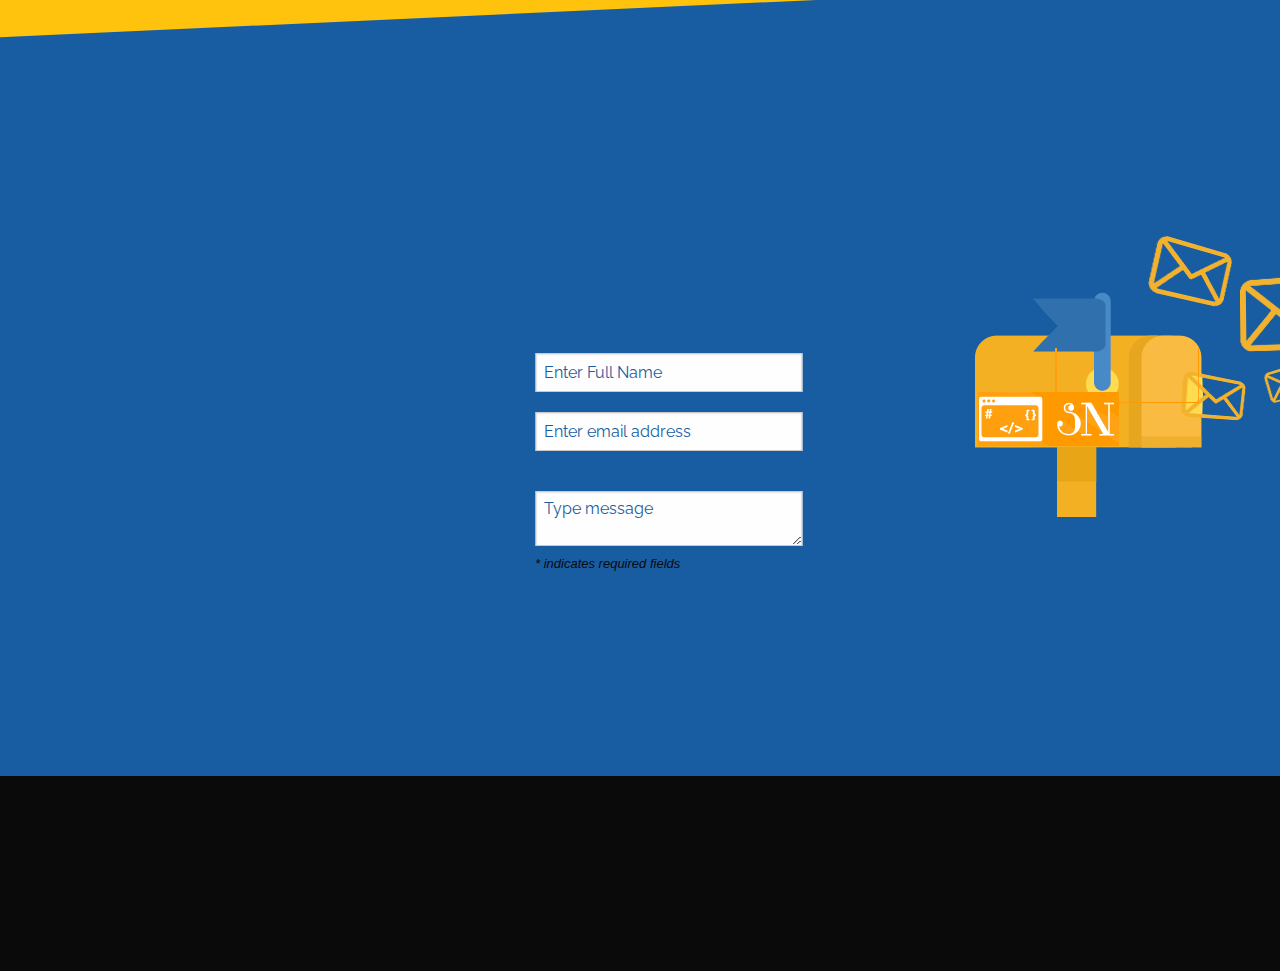
==== commit 53d8964e: "form bugs fix" ====
--- a/index.html
+++ b/index.html
@@ -551,7 +551,7 @@
 
     <!-- contact section -->
     <section id="contact" class="section-5" data-magellan-target="contact" data-animation-easing="swing" data-animation-duration="1000" data-active-class="active" data-bar-offset="60">
-        <div class="row expanded element4 gradient4 contact-section-image" style="width:100%;overflow-x:hidden;">
+        <div class="row expanded element4 gradient4 contact-section-image">
             <svg width="0" height="0">
   <defs>
 	<clippath id="clip-shape-4" clippathunits="objectBoundingBox">
@@ -560,20 +560,20 @@
   </defs>
 </svg>
             <div class="columns">
-                <h1 class="contact-title wow fadeInDown" data-wow-duration="2s">Contact</h1>
-                <p class="contact-content wow fadeInDown" data-wow-duration="2s">Whether you’d like to discuss a project, ask me about my website or simply say “hello”, <br/>I’d love to hear from you.</p>
-                <p class="contact-content-mobile wow fadeInDown" data-wow-duration="2s">Whether you’d like to discuss a project, <br/>ask me about my website or <br/>simply say “hello”, <br/>I’d love to hear from you.</p>
+                <h1 class="contact-title wow fadeInDown">Contact</h1>
+                <p class="contact-content wow slideInLeft">Whether you’d like to discuss a project, ask me about my website or simply say “hello”, <br/>I’d love to hear from you.</p>
+                <p class="contact-content-mobile wow slideInLeft">Whether you’d like to discuss a project, <br/>ask me about my website or <br/>simply say “hello”, <br/>I’d love to hear from you.</p>
             </div>
             <div class="row expanded">
                 <div class="columns expanded">
-                    <p class="mail wow fadeInDown" data-wow-duration="2s"><i class="fa fa-envelope"></i>&nbsp;&nbsp;sainikhil@gmail.com</p>
+                    <p class="mail wow fadeInDown"><i class="fa fa-envelope"></i>&nbsp;&nbsp;sainikhil@gmail.com</p>
                 </div>
             </div>
 
             <form id="gform" method="post" action="https://script.google.com/macros/s/AKfycbzGYceA0Xc7xU3j5Pz0Kcyx4Yazixcc4sKjXhH-GDLfXiMrWtA/exec">
                 <div class="row">
                     <div class="small-6 medium-6 large-6 columns">
-                        <label for="middle-label" class="text-right middle wow fadeInDown" data-wow-duration="2s">Name&#42;</label>
+                        <label for="middle-label" class="text-right middle wow fadeInLeft">Name&#42;</label>
                     </div>
                     <div class="small-6 medium-6 large-6 columns">
                         <input class="input" type="text" name="name" placeholder="Enter Full Name" required>
@@ -581,31 +581,31 @@
                 </div>
                 <div class="row">
                     <div class="small-6 medium-6 large-6 columns">
-                        <label for="middle-label" class="text-right middle wow fadeInDown" data-wow-duration="2s">Email&#42;</label>
+                        <label for="middle-label" class="text-right middle wow fadeInLeft">Email&#42;</label>
                     </div>
                     <div class="small-6 medium-6 large-6 columns">
                         <input class="input" type="email" name="email" placeholder="Enter email address" required>
-                        <p class="help-text">I'll never share your email with others.</p>
                         <span id="email-invalid" style="visibility:hidden">
-                      <div class="row">
-                        <div class="small-6 medium-6 large-6 columns">
-                          <label for="middle-label" class="text-right middle wow fadeIn">Message&#42;</label>
-                        </div>
-                      <div class="small-6 medium-6 large-6 columns">
-                          <textarea class="input" id="middle-label" name="message" cols="50" rows="2" placeholder="Type message"  required></textarea>
-                          <p class="help-text">&#42; indicates required fields</p>
-                          <button class="button button-contact animated wow fadeInDown" id="button-contact"><i class="fa fa-paper-plane" aria-hidden="true"></i>&nbsp;Send</button>
-                      </div>
-                      </div>
-                </form>
-
+        Must be a valid email address</span>
+                    </div>
+                </div>
+                <div class="row">
+                    <div class="small-6 medium-6 large-6 columns">
+                        <label for="middle-label" class="text-right middle wow fadeInLeft">Message&#42;</label>
+                    </div>
+                    <div class="small-6 medium-6 large-6 columns">
+                        <textarea class="input" id="middle-label" name="message" cols="50" rows="2" placeholder="Type message" required></textarea>
+                        <p class="help-text">&#42; indicates required fields</p>
+                        <button class="button button-contact animated wow fadeInDown" id="button-contact"><i class="fa fa-paper-plane" aria-hidden="true"></i>&nbsp;Send</button>
+                    </div>
+                </div>
+            </form>
 
             <!-- Customise the Thankyou Message People See when they submit the form: -->
             <div style="display:none;" id="thankyou_message">
                 <!-- <img src="images/mail-sent.gif"/> -->
-                <img id="delay-mail" src="images/message_sent.png" alt="thank-you-message" />
-            </div>
-
+                <img id="delay-mail" class="wow fadeInDown" src="images/message_sent.png" />
+            </div>
         </div>
     </section>
 
@@ -625,54 +625,54 @@
             <div class="small-12 medium-6 large-6 columns">
                 <div class="social wow fadeInUp" data-wow-duration="2s">
                     <span class="line"></span>
-                        <ul>
-                            <li class="behance">
-                                <a href="https://www.behance.net/techgeek124a93" target="_blank" class="b">
+                    <ul>
+                        <li class="behance">
+                            <a href="https://www.behance.net/techgeek124a93" target="_blank" class="b">
 				<i class="fa fa-behance fa-2x"></i>
 			</a>
-                            </li>
-                            <li class="codepen">
-                                <a href="https://codepen.io/iamsainikhil" target="_blank" class="c">
+                        </li>
+                        <li class="codepen">
+                            <a href="https://codepen.io/iamsainikhil" target="_blank" class="c">
 				<i class="fa fa-codepen fa-2x"></i>
 			</a>
-                            </li>
-                            <li class="github">
-                                <a href="https://github.com/iamsainikhil" target="_blank" class="g">
+                        </li>
+                        <li class="github">
+                            <a href="https://github.com/iamsainikhil" target="_blank" class="g">
 				<i class="fa fa-github fa-2x"></i>
 			</a>
-                            </li>
-                            <li class="linkedin">
-                                <a href="https://www.linkedin.com/in/iamsainikhil" target="_blank" class="l">
+                        </li>
+                        <li class="linkedin">
+                            <a href="https://www.linkedin.com/in/iamsainikhil" target="_blank" class="l">
 				<i class="fa fa-linkedin fa-2x"></i>
 			</a>
-                            </li>
-                            <li class="stack-overflow">
-                                <a href="https://stackoverflow.com/users/7508562/sai-nikhil" target="_blank" class="s">
+                        </li>
+                        <li class="stack-overflow">
+                            <a href="https://stackoverflow.com/users/7508562/sai-nikhil" target="_blank" class="s">
 				<i class="fa fa-stack-overflow fa-2x"></i>
 			</a>
-                            </li>
-                        </ul>
-                    </div>
-                    <div class="large reveal" id="credits-modal" data-reveal>
-                        <h1>Credits to various authors for their wonderful plugins!</h1>
-                        <p class="lead">My website got a beautiful look and excellent features with the help of the plugins below:</p>
-                        <p class="credits-content"><i class="fa fa-hand-o-right fa-2x"></i>&nbsp;<span><a href="https://github.com/matthieua/WOW" target="_blank"><button class="button button-wow">WOW</button></a></span>&#8212;&nbsp;Plugin to reveal elements on scroll with beautiful animations&nbsp;by&nbsp;<span class="author author-wow">mattaussaguel</span></p>
-                        <p class="credits-content"><i class="fa fa-hand-o-right fa-2x"></i>&nbsp;<span><a href="https://github.com/mattboldt/typed.js" target="_blank"><button class="button button-typed">Typed</button></a></span>&#8212;&nbsp;A jQuery typing animation script.&nbsp;by&nbsp;<span class="author author-typed">Mattboldt</span></p>
-                        <p class="credits-content"><i class="fa fa-hand-o-right fa-2x"></i>&nbsp;<span><a href="https://github.com/davatron5000/FitText.js" target="_blank"><button class="button button-fit">fittext</button></a></span>&#8212;&nbsp;A jQuery plugin for inflating web type&nbsp;by&nbsp;<span class="author author-fit">davatron5000</span></p>
-                        <p class="credits-content"><i class="fa fa-hand-o-right fa-2x"></i>&nbsp;<span><a href="https://github.com/daneden/animate.css" target="_blank"><button class="button button-animate">ANIMATE</button></a></span>&#8212;&nbsp;animate.css is a bunch of cool, fun, and cross-browser animations&nbsp;by&nbsp;<span class="author author-animate">daneden</span></p>
-                        <p class="credits-content"><i class="fa fa-hand-o-right fa-2x"></i>&nbsp;<span><a href="https://github.com/Gix075/jqueryIntroLoader" target="_blank"><button class="button button-loader">Intro Loader</button></a></span>&#8212;&nbsp;Plugin to generate animated Intro loading pages&nbsp;by&nbsp;<span class="author author-loader">Gix075</span></p>
-                        <p class="credits-content"><i class="fa fa-hand-o-right fa-2x"></i>&nbsp;<span><a href="https://github.com/bigspotteddog/ScrollToFixed" target="_blank"><button class="button button-scroll">Scroll To Fixed</button></a></span>&#8212;&nbsp;Plugin to fix elements on the page on scroll&nbsp;by&nbsp;<span class="author author-scroll">bigspotteddog</span></p>
-                        <p class="credits-content"><i class="fa fa-hand-o-right fa-2x"></i>&nbsp;<span><a href="https://github.com/codrops/HoverEffectIdeas" target="_blank"><button class="button button-hover">Hover Effect Ideas</button></a></span>&#8212;&nbsp;Some inspiration and modern ideas for subtle hover effects.&nbsp;by&nbsp;<span class="author author-hover">Codrops</span></p>
-                        <p class="credits-content"><i class="fa fa-hand-o-right fa-2x"></i>&nbsp;<span><a href="https://github.com/dwyl/html-form-send-email-via-google-script-without-server" target="_blank"><button class="button button-html">HTML Form Email without Server</button></a></span>&#8212;&nbsp;an HTML form to send Email without a Backend Server (using a Google Script)&nbsp;by&nbsp;<span class="author author-html">dwyl</span></p>
-
-
-
-                        <button class="close-button" data-close aria-label="Close modal" type="button">
+                        </li>
+                    </ul>
+                </div>
+                <div class="large reveal" id="credits-modal" data-reveal>
+                    <h1>Credits to various authors for their wonderful plugins!</h1>
+                    <p class="lead">My website got a beautiful look and excellent features with the help of the plugins below:</p>
+                    <p class="credits-content"><i class="fa fa-hand-o-right fa-2x"></i>&nbsp;<span><a href="https://github.com/matthieua/WOW" target="_blank"><button class="button button-wow">WOW</button></a></span>&#8212;&nbsp;Plugin to reveal elements on scroll with beautiful animations&nbsp;by&nbsp;<span class="author author-wow">mattaussaguel</span></p>
+                    <p class="credits-content"><i class="fa fa-hand-o-right fa-2x"></i>&nbsp;<span><a href="https://github.com/mattboldt/typed.js" target="_blank"><button class="button button-typed">Typed</button></a></span>&#8212;&nbsp;A jQuery typing animation script.&nbsp;by&nbsp;<span class="author author-typed">Mattboldt</span></p>
+                    <p class="credits-content"><i class="fa fa-hand-o-right fa-2x"></i>&nbsp;<span><a href="https://github.com/davatron5000/FitText.js" target="_blank"><button class="button button-fit">fittext</button></a></span>&#8212;&nbsp;A jQuery plugin for inflating web type&nbsp;by&nbsp;<span class="author author-fit">davatron5000</span></p>
+                    <p class="credits-content"><i class="fa fa-hand-o-right fa-2x"></i>&nbsp;<span><a href="https://github.com/daneden/animate.css" target="_blank"><button class="button button-animate">ANIMATE</button></a></span>&#8212;&nbsp;animate.css is a bunch of cool, fun, and cross-browser animations&nbsp;by&nbsp;<span class="author author-animate">daneden</span></p>
+                    <p class="credits-content"><i class="fa fa-hand-o-right fa-2x"></i>&nbsp;<span><a href="https://github.com/Gix075/jqueryIntroLoader" target="_blank"><button class="button button-loader">Intro Loader</button></a></span>&#8212;&nbsp;Plugin to generate animated Intro loading pages&nbsp;by&nbsp;<span class="author author-loader">Gix075</span></p>
+                    <p class="credits-content"><i class="fa fa-hand-o-right fa-2x"></i>&nbsp;<span><a href="https://github.com/bigspotteddog/ScrollToFixed" target="_blank"><button class="button button-scroll">Scroll To Fixed</button></a></span>&#8212;&nbsp;Plugin to fix elements on the page on scroll&nbsp;by&nbsp;<span class="author author-scroll">bigspotteddog</span></p>
+                    <p class="credits-content"><i class="fa fa-hand-o-right fa-2x"></i>&nbsp;<span><a href="https://github.com/codrops/HoverEffectIdeas" target="_blank"><button class="button button-hover">Hover Effect Ideas</button></a></span>&#8212;&nbsp;Some inspiration and modern ideas for subtle hover effects.&nbsp;by&nbsp;<span class="author author-hover">Codrops</span></p>
+                    <p class="credits-content"><i class="fa fa-hand-o-right fa-2x"></i>&nbsp;<span><a href="https://github.com/dwyl/html-form-send-email-via-google-script-without-server" target="_blank"><button class="button button-html">HTML Form Email without Server</button></a></span>&#8212;&nbsp;an HTML form to send Email without a Backend Server (using a Google Script)&nbsp;by&nbsp;<span class="author author-html">dwyl</span></p>
+
+
+
+                    <button class="close-button" data-close aria-label="Close modal" type="button">
     <span aria-hidden="true">&times;</span>
   </button>
-                    </div>
-                    <div class="credits wow fadeInUp" data-wow-duration="2s"><a data-open="credits-modal"><button class="button-credits">CREDITS</button></a></div>
-                </div>
+                </div>
+                <div class="credits wow fadeInUp" data-wow-duration="2s"><a data-open="credits-modal"><button class="button-credits">CREDITS</button></a></div>
+            </div>
         </div>
 
         <div class="row expanded">
@@ -702,132 +702,132 @@
             </div>
         </div>
         <button onclick="topFunction()" id="myBtn" title="Go to top"><i class="fa fa-arrow-circle-up fa-2x"></i></button>
-        </footer>
-
-        <script src="js/minified/jquery.js"></script>
-        <script type="text/javascript" src="js/minified/typed.js"></script>
-        <script type="text/javascript" src="js/spin.js"></script>
-        <script type="text/javascript" src="js/introloader.js"></script>
-        <script src="js/minified/what-input.js"></script>
-        <script src="js/foundation.min.js"></script>
-        <script type="text/javascript" src="js/minified/jquery.fittext.js"></script>
-        <script type="text/javascript" src="js/minified/custom.js"></script>
-        <script type="text/javascript" src="js/minified/main.js"></script>
-        <script type="text/javascript" src="js/minified/scrolltofixed.js"></script>
-        <script>
-            //iOS redirects
-            $(document).ready(function() {
-                var isiPhone = navigator.userAgent.toLowerCase().indexOf("iphone");
-                var isiPad = navigator.userAgent.toLowerCase().indexOf("ipad");
-                var isiPod = navigator.userAgent.toLowerCase().indexOf("ipod");
-                if (isiPhone > -1) {
-                    window.location = "https://iamsainikhil.github.io/ios.html";
-                }
-                if (isiPad > -1) {
-                    window.location = "https://iamsainikhil.github.io/ipad.html";
-                }
-                if (isiPod > -1) {
-                    window.location = "https://iamsainikhil.github.io/ios.html";
-                }
+    </footer>
+
+    <script src="js/minified/jquery.js"></script>
+    <script type="text/javascript" src="js/minified/typed.js"></script>
+    <script type="text/javascript" src="js/spin.js"></script>
+    <script type="text/javascript" src="js/introloader.js"></script>
+    <script src="js/minified/what-input.js"></script>
+    <script src="js/foundation.min.js"></script>
+    <script type="text/javascript" src="js/minified/jquery.fittext.js"></script>
+    <script type="text/javascript" src="js/minified/custom.js"></script>
+    <script type="text/javascript" src="js/minified/main.js"></script>
+    <script type="text/javascript" src="js/minified/scrolltofixed.js"></script>
+    <script>
+        //iOS redirects
+        $(document).ready(function() {
+            var isiPhone = navigator.userAgent.toLowerCase().indexOf("iphone");
+            var isiPad = navigator.userAgent.toLowerCase().indexOf("ipad");
+            var isiPod = navigator.userAgent.toLowerCase().indexOf("ipod");
+            if (isiPhone > -1) {
+                window.location = "https://iamsainikhil.github.io/ios.html";
+            }
+            if (isiPad > -1) {
+                window.location = "https://iamsainikhil.github.io/ipad.html";
+            }
+            if (isiPod > -1) {
+                window.location = "https://iamsainikhil.github.io/ios.html";
+            }
+        });
+
+    </script>
+    <script>
+        $(document).foundation();
+
+    </script>
+    <script>
+        $(document).ready(function() {
+            $('.header').scrollToFixed();
+            $('.header').trigger('resize');
+            $(window).scroll();
+            $(window).resize();
+        });
+
+    </script>
+    <script>
+        //typed.js
+        $(function() {
+            $(".write").typed({
+                strings: ["Hello,", "नमस्ते,"],
+                typeSpeed: 100,
+                loop: true,
+                backSpeed: 75,
+                backDelay: 2000,
+                showCursor: true,
+                cursorChar: "|",
             });
-
-        </script>
-        <script>
-            $(document).foundation();
-
-        </script>
-        <script>
-            $(document).ready(function() {
-                $('.header').scrollToFixed();
-                $('.header').trigger('resize');
-                $(window).scroll();
-                $(window).resize();
+        });
+
+    </script>
+    <script type="text/javascript" src="js/snap.svg-min.js"></script>
+    <script>
+        //animation hover effects
+        (function() {
+            function init() {
+                var speed = 300,
+                    easing = mina.easeinout;
+                [].slice.call(document.querySelectorAll('#grid > div')).forEach(function(el) {
+                    var s = Snap(el.querySelector('svg')),
+                        path = s.select('path'),
+                        pathConfig = {
+                            from: path.attr('d'),
+                            to: el.getAttribute('data-path-hover')
+                        };
+                    el.addEventListener('mouseenter', function() {
+                        path.animate({
+                            'path': pathConfig.to
+                        }, speed, easing);
+                    });
+                    el.addEventListener('mouseleave', function() {
+                        path.animate({
+                            'path': pathConfig.from
+                        }, speed, easing);
+                    });
+                });
+            }
+            init();
+        })();
+
+    </script>
+
+    <script>
+        //accelerometer events
+        window.ondevicemotion = function(event) {
+            var x = event.accelerationIncludingGravity.x;
+            var y = event.accelerationIncludingGravity.y;
+            var z = event.accelerationIncludingGravity.z;
+            accX = Math.round(event.accelerationIncludingGravity.x * 10) / 10;
+            accY = Math.round(event.accelerationIncludingGravity.y * 10) / 10;
+            movement = 10;
+            xA = -(accX / 10) * movement;
+            yA = -(accY / 10) * movement;
+            $('.cd-floating-background').css({
+                'left': xA + 'px',
+                'top': yA + 'px',
+                'box-shadow': '' + xA + 'px ' + yA + 'px 10px rgba(0,0,0,0.3)'
             });
-
-        </script>
-        <script>
-            //typed.js
-            $(function() {
-                $(".write").typed({
-                    strings: ["Hello,", "नमस्ते,"],
-                    typeSpeed: 100,
-                    loop: true,
-                    backSpeed: 75,
-                    backDelay: 2000,
-                    showCursor: true,
-                    cursorChar: "|",
-                });
+            bX = -(xA * 2) - 100;
+            bY = -(yA * 2) - 300;
+            $('.foreground').css({
+                'background-position': bX + 'px ' + bY + 'px'
             });
-
-        </script>
-        <script type="text/javascript" src="js/snap.svg-min.js"></script>
-        <script>
-            //animation hover effects
-            (function() {
-                function init() {
-                    var speed = 300,
-                        easing = mina.easeinout;
-                    [].slice.call(document.querySelectorAll('#grid > div')).forEach(function(el) {
-                        var s = Snap(el.querySelector('svg')),
-                            path = s.select('path'),
-                            pathConfig = {
-                                from: path.attr('d'),
-                                to: el.getAttribute('data-path-hover')
-                            };
-                        el.addEventListener('mouseenter', function() {
-                            path.animate({
-                                'path': pathConfig.to
-                            }, speed, easing);
-                        });
-                        el.addEventListener('mouseleave', function() {
-                            path.animate({
-                                'path': pathConfig.from
-                            }, speed, easing);
-                        });
-                    });
-                }
-                init();
-            })();
-
-        </script>
-
-        <script>
-            //accelerometer events
-            window.ondevicemotion = function(event) {
-                var x = event.accelerationIncludingGravity.x;
-                var y = event.accelerationIncludingGravity.y;
-                var z = event.accelerationIncludingGravity.z;
-                accX = Math.round(event.accelerationIncludingGravity.x * 10) / 10;
-                accY = Math.round(event.accelerationIncludingGravity.y * 10) / 10;
-                movement = 10;
-                xA = -(accX / 10) * movement;
-                yA = -(accY / 10) * movement;
-                $('.cd-floating-background').css({
-                    'left': xA + 'px',
-                    'top': yA + 'px',
-                    'box-shadow': '' + xA + 'px ' + yA + 'px 10px rgba(0,0,0,0.3)'
-                });
-                bX = -(xA * 2) - 100;
-                bY = -(yA * 2) - 300;
-                $('.foreground').css({
-                    'background-position': bX + 'px ' + bY + 'px'
-                });
-            };
-
-        </script>
-        <!-- Submit the Form to Google Using "AJAX" -->
-        <script data-cfasync="false" type="text/javascript" src="js/minified/form-submission-handler.js"></script>
-        <script async defer src="https://buttons.github.io/buttons.js"></script>
-        <script type="text/javascript" src="js/minified/wow.js"></script>
-        <script>
-            new WOW().init();
-
-        </script>
-        <script type="text/javascript" src="js/paroller.js"></script>
-        <script>
-            $(window).paroller();
-
-        </script>
+        };
+
+    </script>
+    <!-- Submit the Form to Google Using "AJAX" -->
+    <script data-cfasync="false" type="text/javascript" src="js/minified/form-submission-handler.js"></script>
+    <script async defer src="https://buttons.github.io/buttons.js"></script>
+    <script type="text/javascript" src="js/minified/wow.js"></script>
+    <script>
+        new WOW().init();
+
+    </script>
+    <script type="text/javascript" src="js/paroller.js"></script>
+    <script>
+        $(window).paroller();
+
+    </script>
 </body>
 
 </html>
--- a/css/custom.css
+++ b/css/custom.css
@@ -646,7 +646,7 @@
     /* Green */
     border: none;
     color: white;
-    padding: 16px 32px;
+    padding: 10px 30px;
     text-align: center;
     text-decoration: none;
     display: inline-block;
